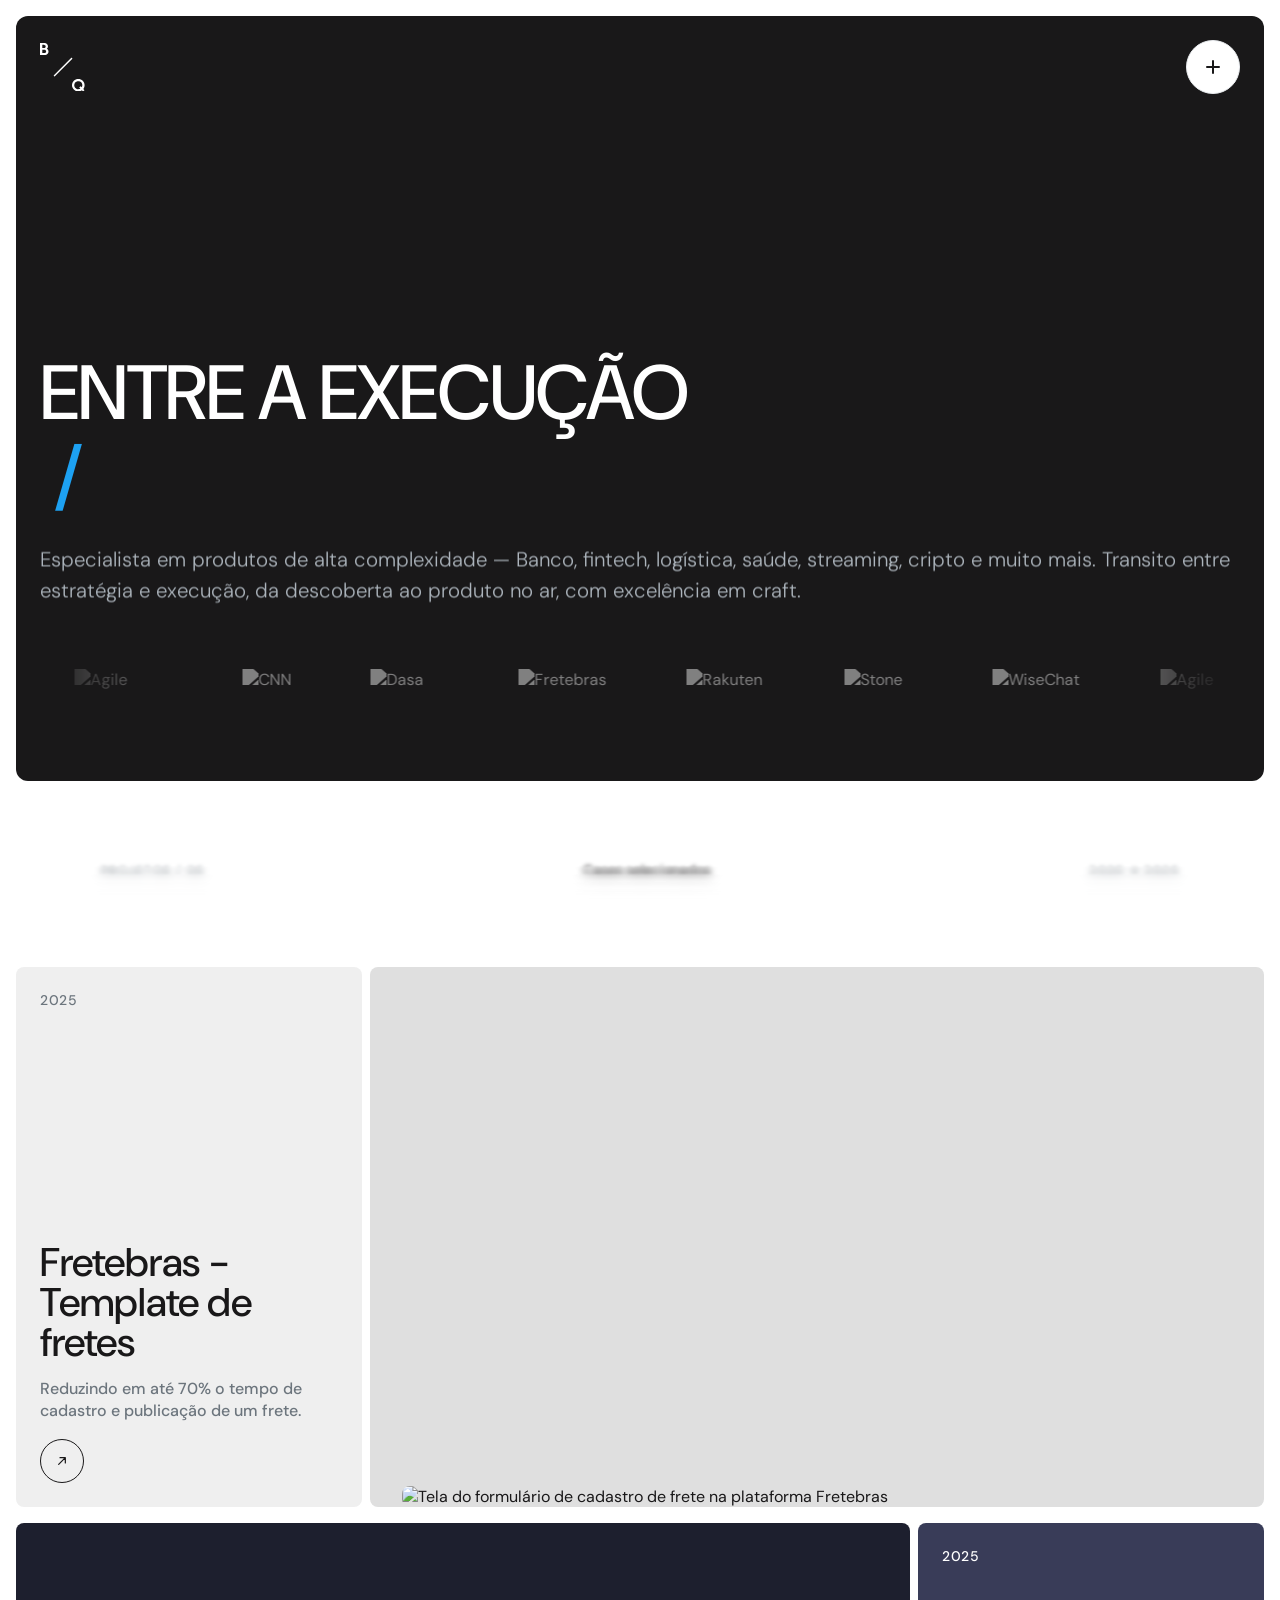
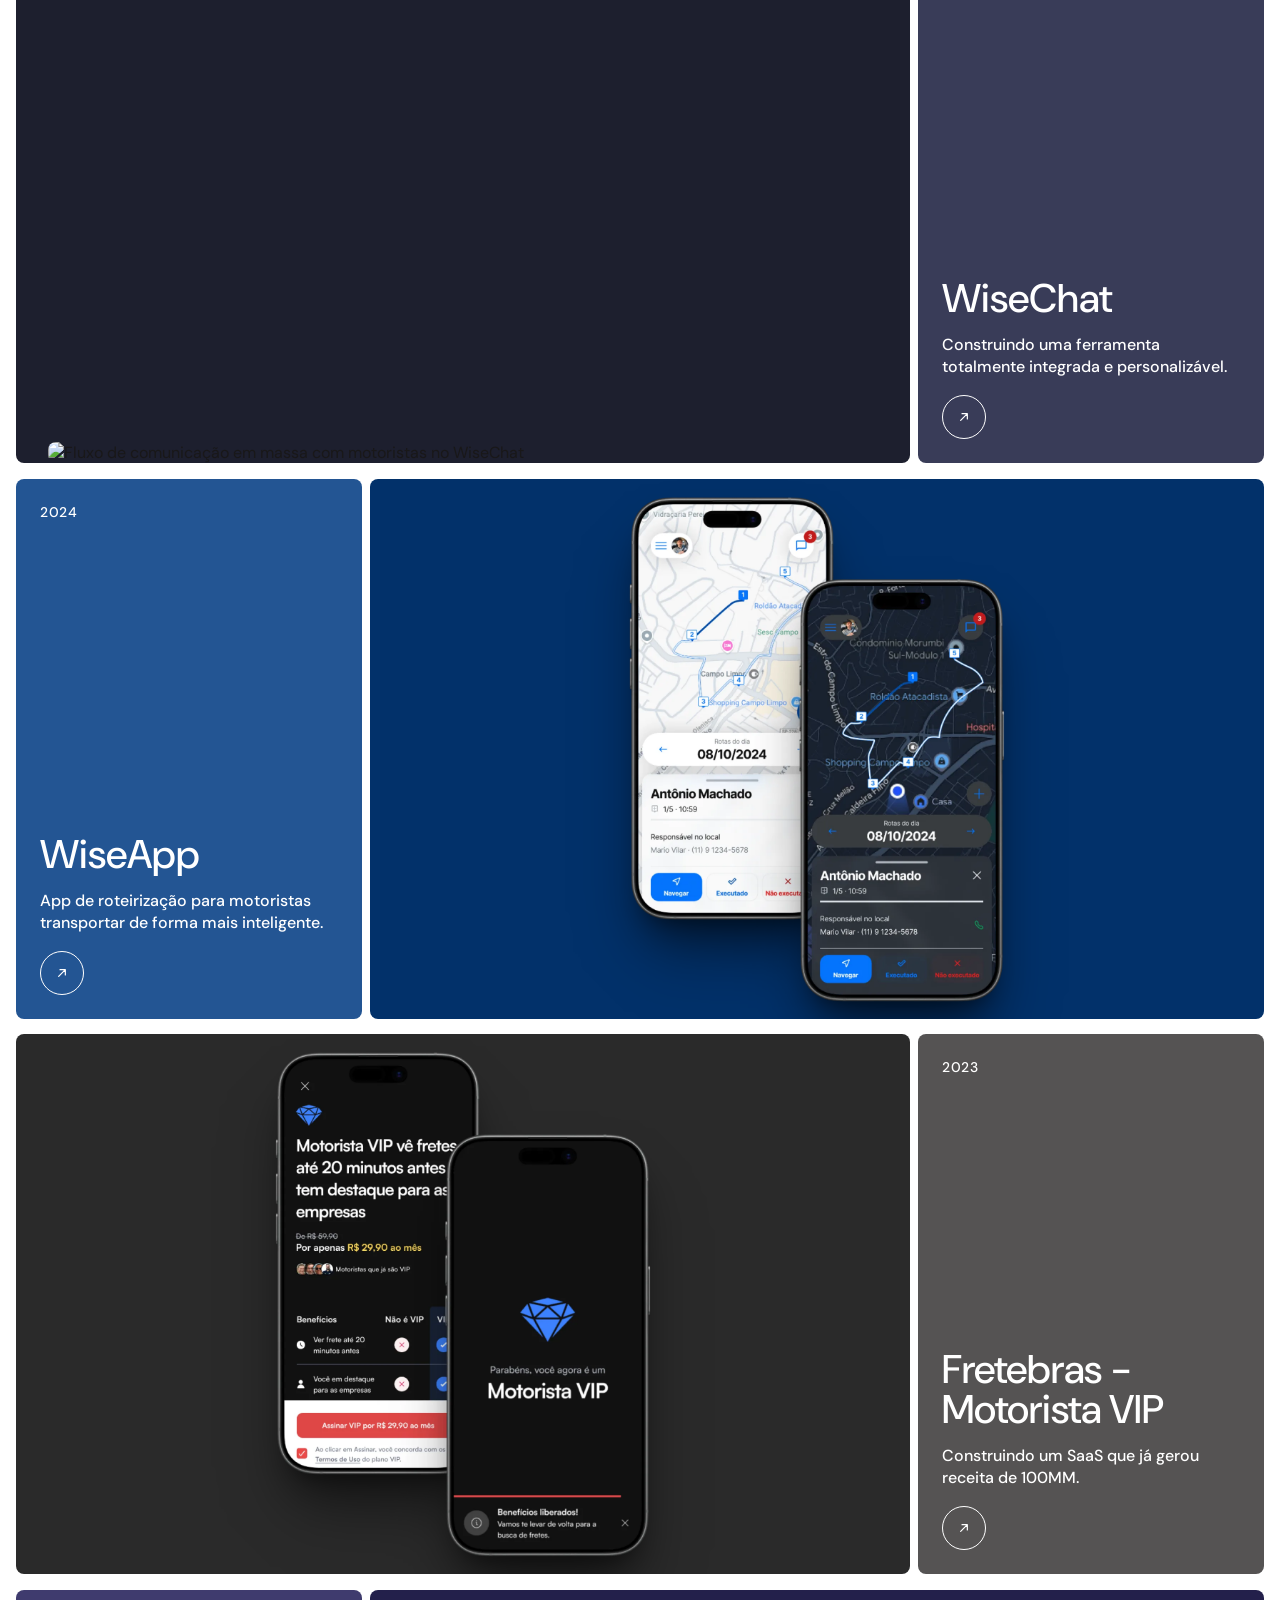
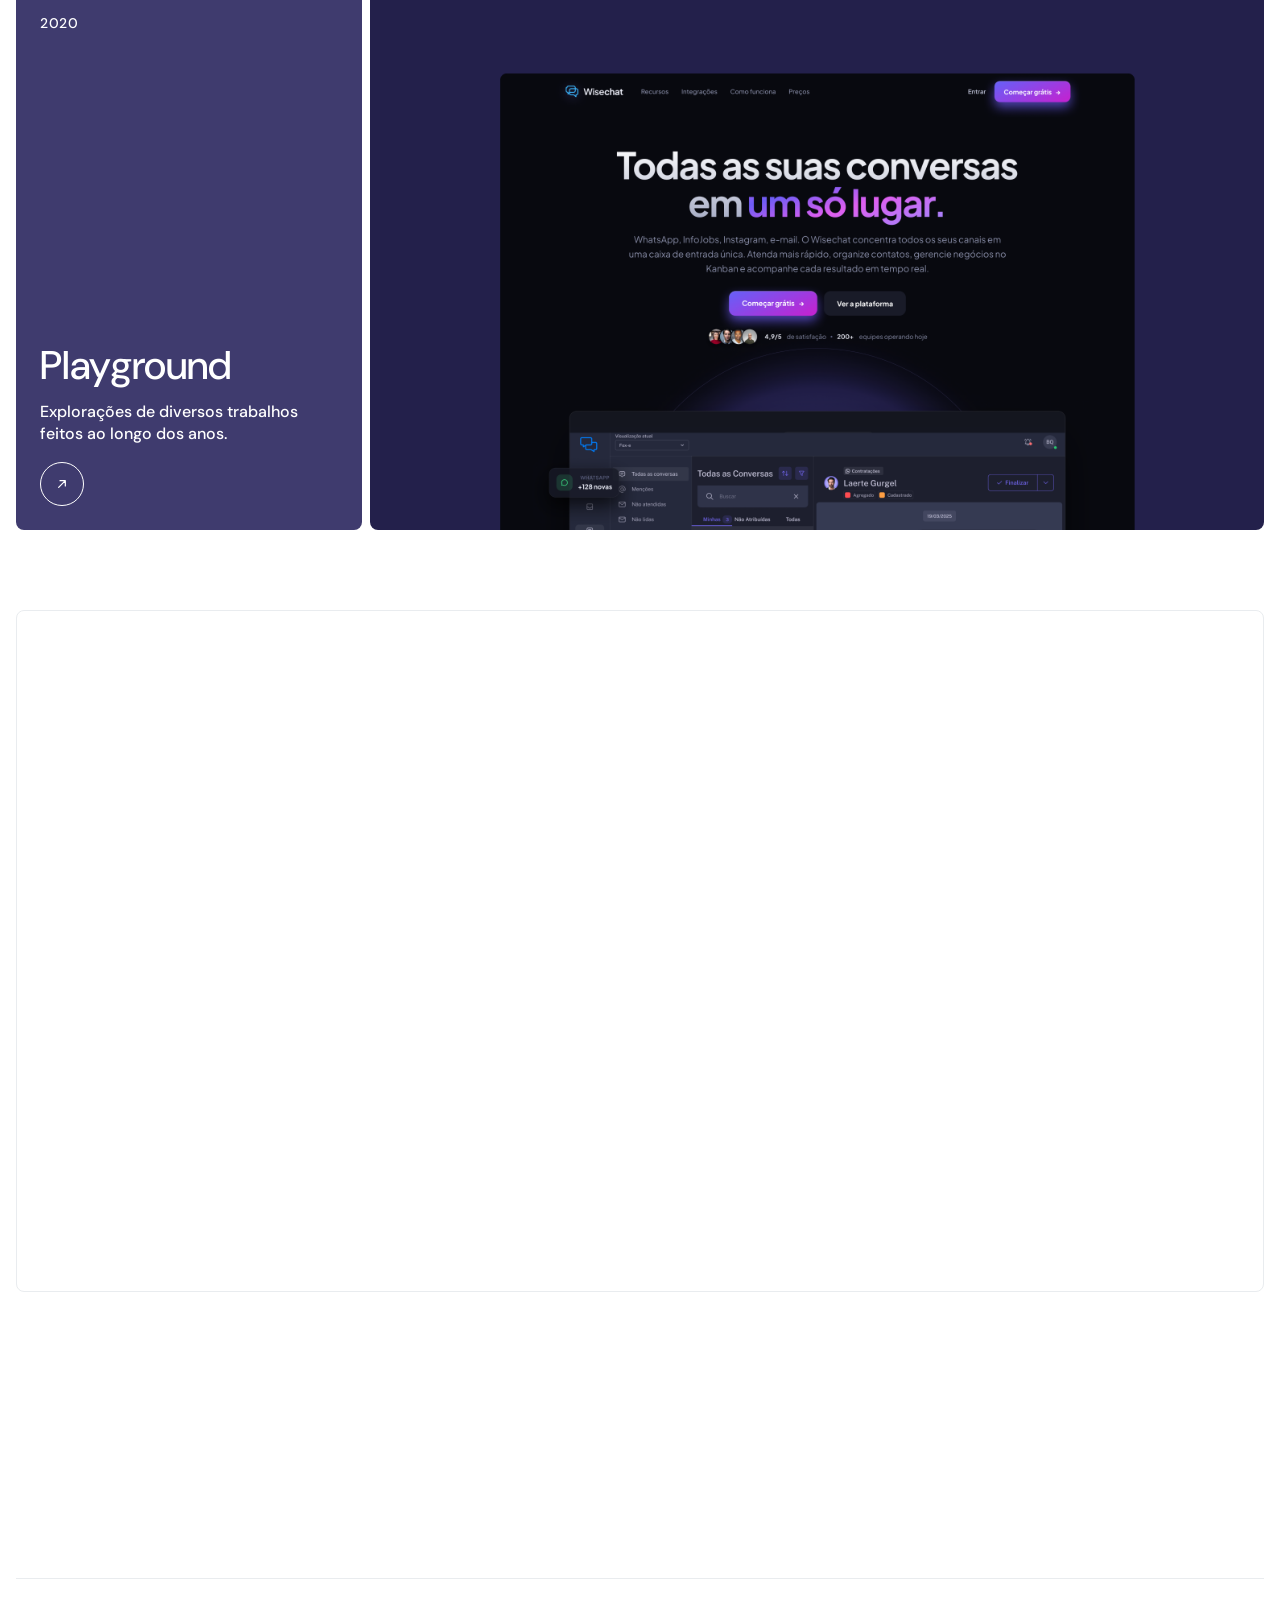
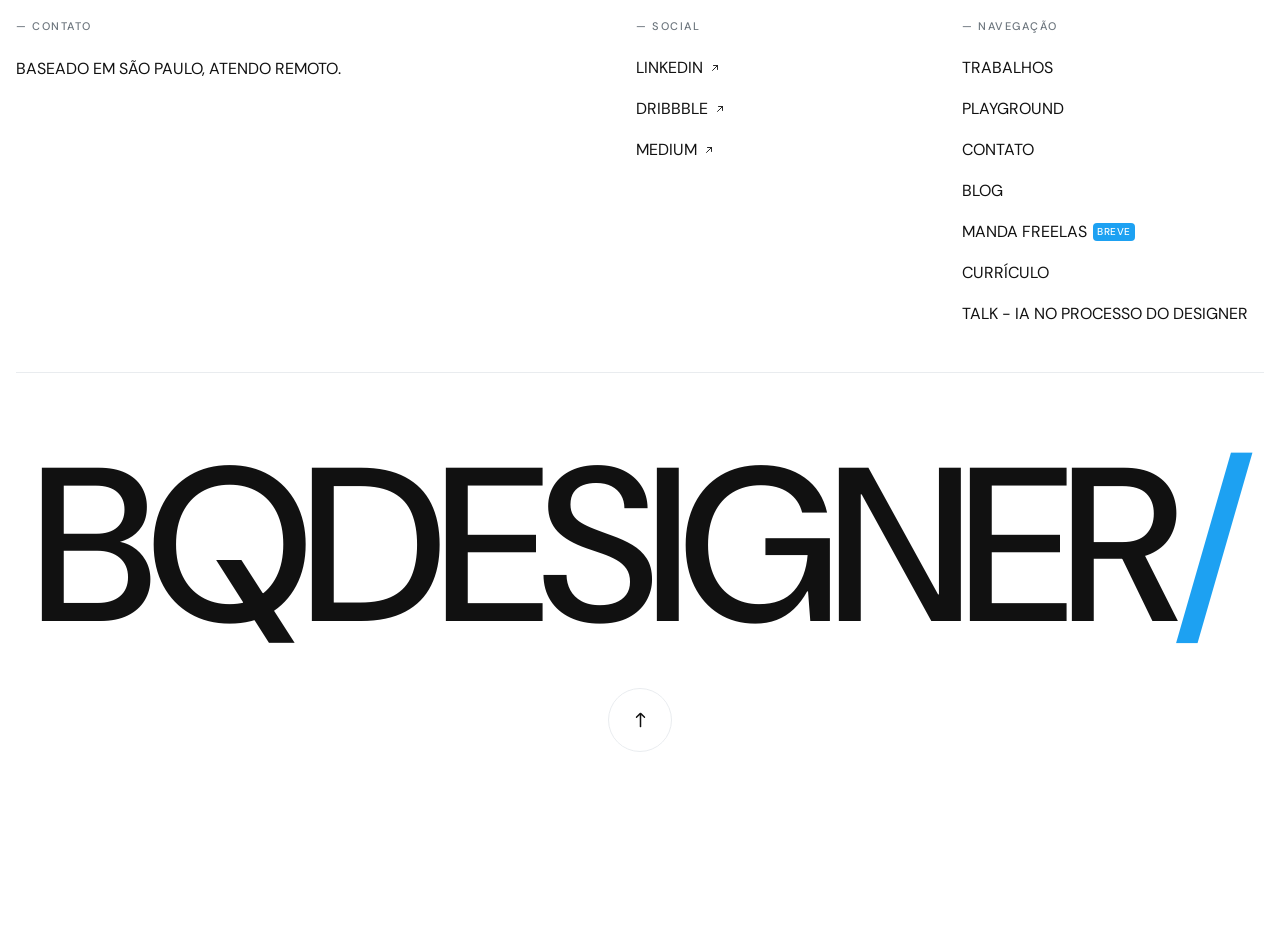
==== index.html @ 84bb0aa6 "Cases responsivos: carrossel lateral + ajustes de imagem - Mobile: cases viram scroll horizontal (90" ====
<!DOCTYPE html>
<html lang="pt-BR">
<head>
  <meta charset="UTF-8" />
  <!-- Google tag (gtag.js) -->
  <script async src="https://www.googletagmanager.com/gtag/js?id=G-GBFQCTMP98"></script>
  <script>
    window.dataLayer = window.dataLayer || [];
    function gtag(){dataLayer.push(arguments);}
    gtag('js', new Date());
    gtag('config', 'G-GBFQCTMP98');
  </script>
  <meta name="viewport" content="width=device-width, initial-scale=1.0" />
  <title>Bruno Queirós - Designer Engineer</title>
  <meta name="description" content="Com mais de 10 anos de experiência em design, transformo desafios em experiências que geram valor." />
  <meta property="og:title" content="Bruno Queirós - AI Product Designer" />
  <meta property="og:description" content="Com mais de 10 anos de experiência em design, transformo desafios em experiências que geram valor." />
  <meta property="og:type" content="website" />
  <meta property="og:url" content="https://portifolio-with-ia.vercel.app/" />
  <meta property="og:image" content="https://portifolio-with-ia.vercel.app/assets/og-image.png" />
  <meta name="twitter:card" content="summary_large_image" />
  <meta name="twitter:title" content="Bruno Queirós - AI Product Designer" />
  <meta name="twitter:description" content="Com mais de 10 anos de experiência em design, transformo desafios em experiências que geram valor." />
  <link rel="icon" type="image/svg+xml" href="data:image/svg+xml,%3Csvg xmlns='http://www.w3.org/2000/svg' viewBox='0 0 64 64'%3E%3Crect width='64' height='64' rx='14' fill='%23fff'/%3E%3Cg transform='translate(16,12)'%3E%3Cpath d='M8.51 8.53c.01.48-.09.95-.3 1.38a3.6 3.6 0 01-.81 1.09c-.34.31-.74.55-1.17.71-.45.17-.92.26-1.4.26L0 11.95V0h4.3c.49 0 .98.07 1.44.23.43.14.82.37 1.16.67.33.3.6.67.77 1.08.19.45.28.94.28 1.43 0 .45-.1.89-.3 1.3a3.2 3.2 0 01-.79 1.06c.26.13.49.3.69.49.2.2.38.42.52.67.14.24.25.5.33.77.07.27.11.55.11.83zM5.66 3.45c.01-.26-.05-.52-.17-.75a1.5 1.5 0 00-.44-.58 1.7 1.7 0 00-.64-.31 2.8 2.8 0 00-.75-.1H2.32v3.29l.67.01h.69c.25 0 .5-.03.74-.09.23-.05.45-.15.64-.28.18-.13.34-.3.44-.5.12-.23.17-.48.17-.72zm.45 4.94c0-.24-.05-.47-.14-.69a1.5 1.5 0 00-.39-.53 1.7 1.7 0 00-.57-.34 2.5 2.5 0 00-.7-.12c-.34-.01-.67-.01-1-.01s-.67 0-1 0v3.3h1.73c.25 0 .5-.03.74-.09.24-.06.46-.15.65-.29.19-.13.35-.31.47-.51.12-.23.18-.48.17-.72z' fill='%23191819'/%3E%3Crect x='15' y='6' width='1.6' height='26.2' rx='.8' transform='rotate(44.92 15.8 19.1)' fill='%23191819'/%3E%3Cg transform='translate(19.5,27.5)'%3E%3Cpath d='M12.59 6.2c0 .68-.11 1.36-.34 2.01-.22.63-.55 1.22-.96 1.74l1.19 1.18-1.37 1.37-1.22-1.24a5.9 5.9 0 01-1.67.84 6.3 6.3 0 01-1.93.3c-.84.01-1.67-.16-2.44-.49a6.1 6.1 0 01-2-1.33 6.1 6.1 0 01-1.35-1.96A6.2 6.2 0 010 6.2c0-.83.17-1.65.49-2.41a6.1 6.1 0 011.35-1.97A6.1 6.1 0 013.85.49 6.3 6.3 0 016.29 0c.84 0 1.67.17 2.45.49a6.1 6.1 0 012.01 1.33 6.1 6.1 0 011.35 1.97c.33.76.5 1.58.49 2.41zm-2.26 0c0-.53-.11-1.06-.32-1.55a4.1 4.1 0 00-.87-1.28 4.1 4.1 0 00-1.28-.87 4.1 4.1 0 00-1.57-.32c-.54 0-1.07.11-1.57.32-.48.21-.92.5-1.28.87a4.1 4.1 0 00-.87 1.28 4.1 4.1 0 00-.32 1.55c0 .53.11 1.06.32 1.55.2.48.5.92.87 1.28.37.37.81.66 1.28.87.49.22 1.03.32 1.57.32.37 0 .73-.05 1.08-.15.34-.1.67-.24.98-.42l-1.12-1.09 1.37-1.37 1.11 1.14a3.9 3.9 0 00.63-2.12z' fill='%23191819'/%3E%3C/g%3E%3C/g%3E%3C/svg%3E" />
  <link rel="preconnect" href="https://fonts.googleapis.com">
  <link rel="preconnect" href="https://fonts.gstatic.com" crossorigin>
  <link rel="preload" href="https://fonts.googleapis.com/css2?family=DM+Sans:ital,opsz,wght@0,9..40,100..1000;1,9..40,100..1000&display=swap" as="style" onload="this.onload=null;this.rel='stylesheet'">
  <noscript><link rel="stylesheet" href="https://fonts.googleapis.com/css2?family=DM+Sans:ital,opsz,wght@0,9..40,100..1000;1,9..40,100..1000&display=swap"></noscript>
  <meta name="theme-color" content="#FFFFFF" />
  <link rel="stylesheet" href="css/core.css" />
  <link rel="stylesheet" href="css/index.css" />
  <script>(function(){try{var qt=new URLSearchParams(location.search).get('theme');if(qt==='light'||qt==='dark'){localStorage.setItem('theme',qt);var u=new URL(location.href);u.searchParams.delete('theme');history.replaceState(null,'',u.pathname+(u.search||'')+u.hash);}var t=localStorage.getItem('theme')||'light';document.documentElement.setAttribute('data-theme',t);var meta=document.querySelector('meta[name="theme-color"]');if(meta)meta.setAttribute('content',t==='dark'?'#191819':'#FFFFFF');}catch(e){document.documentElement.setAttribute('data-theme','light');}})();</script>
  <!-- Reveal on scroll/load (só index): marca .js-reveal cedo p/ esconder sem flash;
       respeita prefers-reduced-motion (não esconde nada). -->
  <script>(function(){try{if(!window.matchMedia||!window.matchMedia('(prefers-reduced-motion: reduce)').matches){document.documentElement.classList.add('js-reveal');}}catch(e){}})();</script>
</head>
<body class="page-index">

  <!-- SKIP LINK -->
  <a href="#trabalhos" class="skip-link" data-i18n="skip">Pular para o conteúdo</a>

  <h1 class="sr-only">Bruno Queirós - AI Product Designer</h1>

  <!-- Menu fora das camadas sticky: position:sticky cria stacking context e
       prenderia o z-index do menu dentro do hero. No topo do body ele fica
       sempre fixo e à frente. O logo é movido pra dentro do hero-card por
       js/index-stack.js (rola junto com o hero). -->
  <div data-partial="header"></div>

  <!-- HERO -->
  <section class="hero stack-layer">
    <div class="hero-card">
      <div class="hero-content">
        <div class="hero-left">
        <h2 class="hero-title">
          <span class="hero-title-line" data-i18n-page="hero.title.l1">Entre a execução</span>
          <span class="hero-title-line"><span class="hero-rotator" id="heroRotator" aria-live="polite"></span> <span class="hero-title-accent">/</span></span>
        </h2>
        <p class="hero-sub" data-i18n-page="hero.sub">Especialista em produtos de alta complexidade — Banco, fintech, logística, saúde, streaming, cripto e muito mais. Transito entre estratégia e execução, da descoberta ao produto no ar, com excelência em craft.</p>
        <!-- LOGO MARQUEE -->
        <section class="logo-marquee" aria-label="Empresas parceiras">
          <div class="logo-marquee-track" id="marqueeTrack">
            <img src="assets/logos/logo-agile.svg" alt="Agile" width="120" height="32" />
            <img src="assets/logos/logo-cnn.svg" alt="CNN" width="80" height="32" />
            <img src="assets/logos/logo-dasa.svg" alt="Dasa" width="100" height="32" />
            <img src="assets/logos/logo-fb.svg" alt="Fretebras" width="120" height="32" />
            <img src="assets/logos/logo-rakuten.svg" alt="Rakuten" width="110" height="32" />
            <img src="assets/logos/logo-stone.svg" alt="Stone" width="100" height="32" />
            <img src="assets/logos/logo-wisechat.svg" alt="WiseChat" width="120" height="32" />
          </div>
        </section>
      </div>
        <div class="hero-img" aria-hidden="true">
          <div class="hero-carrossel-track" id="heroCarrosselTrack">
            <img src="assets/main/img-carrossel-1.png?v=20260528" alt="" width="458" height="726" />
            <img src="assets/main/img-carrossel-2.png?v=20260528" alt="" width="458" height="726" />
            <img src="assets/main/img-carrossel-3.png?v=20260528" alt="" width="458" height="726" />
            <img src="assets/main/img-carrossel-4.png?v=20260528" alt="" width="458" height="726" />
            <img src="assets/main/img-carrossel-5.png?v=20260528" alt="" width="458" height="726" />
          </div>
        </div>
      </div>
    </div>
  </section>

  <!-- PROJECTS SHEET (stacking layer: section-label + content + marquee) -->
  <div class="stack-layer stack-projects">

  <!-- SECTION LABEL: PROJECTS -->
  <div class="section-label" id="trabalhos">
    <span data-i18n="projects.label.count">Projetos / 05</span>
    <h2 data-i18n="projects.label.title">Cases selecionados</h2>
    <span data-i18n="projects.label.year">2020 → 2025</span>
  </div>

  <!-- PROJECTS -->
  <main class="cases">

    <!-- Template de fretes (desc esquerda / img direita) -->
    <a href="case-template-frete.html" class="case-row case-row--template" aria-label="Ver case: Template de fretes">
      <div class="card-desc-case">
        <span class="card-desc-year">2025</span>
        <div class="card-desc-body">
          <div class="card-desc-titles">
            <h2 class="card-desc-name" data-i18n-page="project.fb.name">Fretebras - Template de fretes</h2>
            <p class="card-desc-text" data-i18n-page="project.fb.desc">Reduzindo em até 70% o tempo de cadastro e publicação de um frete.</p>
          </div>
          <span class="card-desc-action" aria-hidden="true"><svg viewBox="0 0 24 24" fill="none" stroke="currentColor" stroke-width="1.8" stroke-linecap="round" stroke-linejoin="round" width="16" height="16"><path d="M7 17L17 7M9 7h8v8"/></svg></span>
        </div>
      </div>
      <div class="card-img-case card-img-case--contain">
        <img src="assets/case-template-frete/img-case-1.png" alt="Tela do formulário de cadastro de frete na plataforma Fretebras" loading="lazy" />
      </div>
    </a>

    <!-- WiseChat (img esquerda / desc direita) -->
    <a href="case-wisechat.html" class="case-row case-row--reverse case-row--wisechat" aria-label="Ver case: WiseChat">
      <div class="card-desc-case">
        <span class="card-desc-year">2025</span>
        <div class="card-desc-body">
          <div class="card-desc-titles">
            <h2 class="card-desc-name" data-i18n-page="project.wc.name">WiseChat</h2>
            <p class="card-desc-text" data-i18n-page="project.wc.desc">Construindo uma ferramenta totalmente integrada e personalizável.</p>
          </div>
          <span class="card-desc-action" aria-hidden="true"><svg viewBox="0 0 24 24" fill="none" stroke="currentColor" stroke-width="1.8" stroke-linecap="round" stroke-linejoin="round" width="16" height="16"><path d="M7 17L17 7M9 7h8v8"/></svg></span>
        </div>
      </div>
      <div class="card-img-case card-img-case--contain">
        <img src="assets/case-wisechat/img-case-3.png" alt="Fluxo de comunicação em massa com motoristas no WiseChat" loading="lazy" />
      </div>
    </a>

    <!-- WiseApp (desc esquerda / img direita) -->
    <a href="case-wiseapp.html" class="case-row case-row--wiseapp" aria-label="Ver case: WiseApp">
      <div class="card-desc-case">
        <span class="card-desc-year">2024</span>
        <div class="card-desc-body">
          <div class="card-desc-titles">
            <h2 class="card-desc-name" data-i18n-page="project.wa.name">WiseApp</h2>
            <p class="card-desc-text" data-i18n-page="project.wa.desc">App de roteirização para motoristas transportar de forma mais inteligente.</p>
          </div>
          <span class="card-desc-action" aria-hidden="true"><svg viewBox="0 0 24 24" fill="none" stroke="currentColor" stroke-width="1.8" stroke-linecap="round" stroke-linejoin="round" width="16" height="16"><path d="M7 17L17 7M9 7h8v8"/></svg></span>
        </div>
      </div>
      <div class="card-img-case">
        <picture>
          <source srcset="assets/main/job_wiseapp.webp" type="image/webp" />
          <img src="assets/main/job_wiseapp.png" alt="App WiseApp com interface de roteirização para motoristas" loading="lazy" />
        </picture>
      </div>
    </a>

    <!-- Motorista VIP (img esquerda / desc direita) -->
    <a href="case-motorista-vip.html" class="case-row case-row--reverse case-row--vip" aria-label="Ver case: Motorista VIP">
      <div class="card-desc-case">
        <span class="card-desc-year">2023</span>
        <div class="card-desc-body">
          <div class="card-desc-titles">
            <h2 class="card-desc-name" data-i18n-page="project.vip.name">Fretebras - Motorista VIP</h2>
            <p class="card-desc-text" data-i18n-page="project.vip.desc">Construindo um SaaS que já gerou receita de 100MM.</p>
          </div>
          <span class="card-desc-action" aria-hidden="true"><svg viewBox="0 0 24 24" fill="none" stroke="currentColor" stroke-width="1.8" stroke-linecap="round" stroke-linejoin="round" width="16" height="16"><path d="M7 17L17 7M9 7h8v8"/></svg></span>
        </div>
      </div>
      <div class="card-img-case">
        <picture>
          <source srcset="assets/main/job_fb-vip.webp" type="image/webp" />
          <img src="assets/main/job_fb-vip.png" alt="Dashboard do Frete.com VIP com painel SaaS de gestão de fretes" loading="lazy" />
        </picture>
      </div>
    </a>

    <!-- Playground (desc esquerda / img direita) -->
    <a href="case-playground.html" class="case-row case-row--playground" aria-label="Ver case: Playground">
      <div class="card-desc-case">
        <span class="card-desc-year">2020</span>
        <div class="card-desc-body">
          <div class="card-desc-titles">
            <h2 class="card-desc-name" data-i18n-page="project.playground.name">Playground</h2>
            <p class="card-desc-text" data-i18n-page="project.playground.desc">Explorações de diversos trabalhos feitos ao longo dos anos.</p>
          </div>
          <span class="card-desc-action" aria-hidden="true"><svg viewBox="0 0 24 24" fill="none" stroke="currentColor" stroke-width="1.8" stroke-linecap="round" stroke-linejoin="round" width="16" height="16"><path d="M7 17L17 7M9 7h8v8"/></svg></span>
        </div>
      </div>
      <div class="card-img-case card-img-case--contain">
        <img src="assets/case-playground/plg_14.png" alt="Explorações visuais do playground" loading="lazy" />
      </div>
    </a>

  </main>

  </div>
  <!-- /stack-projects -->

  <!-- About Me -->
  <section class="about-me stack-layer" id="sobre">
    <div class="about-me-inner">
      <div class="about-me-left">
        <h2 class="case-section-title" data-i18n="about.tagline">Entre execução e estratégia.</h2>
        <div class="case-section-text">
          <p data-i18n="about.p1">12 anos de experiência em Design, sendo os últimos 10 dedicados a UX e produto digital. Passagens por CNN Brasil, Rakuten, Net NOW, Dasa e Fretebras — contextos que variam entre early stages, startups aportadas e grandes empresas. Atualmente sou Senior Product Designer na Stone, com foco em produto e IA.</p>
          <p data-i18n="about.p2">Especialidade em produtos de alta complexidade operacional — plataformas de logística, ferramentas de gestão, aplicativos de campo e sistemas financeiros. Perfil que transita entre visão estratégica e execução detalhada: da descoberta e métricas de produto ao visual craft e Design System.</p>
        </div>
        <div class="about-quote" data-i18n="about.p3">"Acredito que o melhor design entregue é aquele que resolve as necessidades dos usuários e os desafios do negócio."</div>
      </div>
      <div class="about-me-right">
        <div class="experience-list">
          <div class="experience-head">
            <span data-i18n="about.exp.empresa">Empresa</span>
            <span data-i18n="about.exp.periodo">Período</span>
          </div>
          <div class="experience-item current">
            <span class="exp-company">Stone</span>
            <span class="exp-role">Senior Product Designer</span>
            <span class="exp-period">2025 / Atual</span>
          </div>
          <div class="experience-item">
            <span class="exp-company">Fretebras</span>
            <span class="exp-role">Senior Product Designer</span>
            <span class="exp-period">2022 / 2025</span>
          </div>
          <div class="experience-item">
            <span class="exp-company">Dasa</span>
            <span class="exp-role">Product Designer</span>
            <span class="exp-period">2020 / 2022</span>
          </div>
          <div class="experience-item">
            <span class="exp-company">Agile Content</span>
            <span class="exp-role">Senior Product Designer</span>
            <span class="exp-period">2019 / 2020</span>
          </div>
          <div class="experience-item">
            <span class="exp-company">FieldCorp</span>
            <span class="exp-role">Senior Product Designer</span>
            <span class="exp-period">2019 / 2019</span>
          </div>
          <div class="experience-item">
            <span class="exp-company">Visuall Agency</span>
            <span class="exp-role">Senior Product Designer</span>
            <span class="exp-period">2018 / 2019</span>
          </div>
        </div>
      </div>
    </div>
  </section>

  <!-- Footer (stacking layer) -->
  <div class="stack-layer stack-footer">
    <div data-partial="footer-cta"></div>
  </div>

  <!-- Vidro fosco fixo no rodapé da viewport: progressive blur (camadas com blur
       crescente + máscaras em banda) borrando o conteúdo que passa por baixo -->
  <div class="viewport-blur" aria-hidden="true">
    <div></div><div></div><div></div><div></div><div></div><div></div>
  </div>

  <script src="js/loader.js"></script>
  <script src="js/header.js"></script>
  <script src="js/main.js"></script>
  <script src="js/back-to-top.js"></script>
  <script src="js/index-stack.js"></script>
  <script src="js/lang-switcher.js"></script>
  <script src="js/hero-rotator.js"></script>
  <script src="js/reveal.js"></script>
  <script src="js/cases-swipe-hint.js"></script>
  <script src="js/case-cursor.js"></script>

</body>
</html>
---- css/core.css ----
/* ===== RESET & VARIABLES ===== */
*, *::before, *::after { box-sizing: border-box; margin: 0; padding: 0; }

:root {
  --color-dark: #111111;
  --color-deep: #191819;
  --color-mid: #6C757D;
  --color-low: #E9ECEF;
  --color-light: #FFFFFF;
  --color-muted: #ADB5BD;
  --color-accent: #1DA1F2;
  --color-hover: #F7F7F7;
  --color-fixed-dark: #191819;
  --color-fixed-light: #FFFFFF;
  --font: 'DM Sans', system-ui, sans-serif;
}

[data-theme="dark"] {
  --color-dark: #F0F0F0;
  --color-deep: #E8E8E8;
  --color-mid: #9CA3AF;
  --color-low: #2A2A2A;
  --color-light: #191819;
  --color-muted: #6B7280;
  --color-accent: #1DA1F2;
  --color-hover: #2A2A2A;
}

::selection {
  background: var(--color-fixed-dark);
  color: var(--color-fixed-light);
}

[data-theme="dark"] ::selection {
  background: var(--color-deep);
  color: var(--color-fixed-dark);
}

::-moz-selection {
  background: var(--color-fixed-dark);
  color: var(--color-fixed-light);
}

[data-theme="dark"] ::-moz-selection {
  background: var(--color-deep);
  color: var(--color-fixed-dark);
}

html {
  scroll-behavior: smooth;
  color-scheme: light;
}

[data-theme="dark"] {
  color-scheme: dark;
}

body {
  font-family: var(--font);
  background: var(--color-light);
  color: var(--color-deep);
  -webkit-font-smoothing: antialiased;
  -moz-osx-font-smoothing: grayscale;
  overflow-x: hidden;
}

a {
  color: inherit;
  text-decoration: none;
}

.sr-only {
  position: absolute;
  width: 1px;
  height: 1px;
  padding: 0;
  margin: -1px;
  overflow: hidden;
  clip: rect(0, 0, 0, 0);
  white-space: nowrap;
  border: 0;
}

/* ===== HEADER ===== */
.header {
  position: fixed;
  top: 0;
  left: 0;
  right: 0;
  z-index: 100;
  display: flex;
  align-items: center;
  justify-content: flex-end;
  padding: 36px 48px;
  pointer-events: none;
  transition: background-color 0.3s, backdrop-filter 0.3s, border-color 0.3s;
}

.header .menu-trigger {
  pointer-events: auto;
}

.header--scrolled {
  border-bottom-color: transparent;
}

.logo {
  display: flex;
  align-items: center;
  width: 45px;
  height: 48px;
  position: absolute;
  top: 36px;
  left: 48px;
  z-index: 100;
  cursor: pointer;
  transition: opacity 0.3s, transform 0.3s;
}

body:has(.mobile-overlay--open) .logo {
  position: fixed;
}

.logo svg {
  position: absolute;
}

.logo-b {
  width: 8.5px;
  height: 12px;
  top: 0;
  left: 0;
}

.logo-q {
  width: 12.6px;
  height: 12.5px;
  bottom: 0;
  right: 0;
}

.logo-slash {
  width: 1.6px;
  height: 26px;
  top: 50%;
  left: 50%;
  transform: translate(-50%, -50%) rotate(44.92deg);
}

.nav-item-wrapper {
  display: flex;
  align-items: center;
  gap: 12px;
}

.nav-tag {
  display: flex;
  padding: 4px;
  justify-content: center;
  align-items: center;
  gap: 10px;
  border-radius: 4px;
  background: var(--color-accent);
  font-size: 10px;
  font-weight: 500;
  color: var(--color-fixed-light);
  text-transform: uppercase;
  letter-spacing: 0.5px;
  line-height: 1;
}

/* ===== MENU TRIGGER (+ button) ===== */
.menu-trigger {
  display: flex;
  align-items: center;
  justify-content: center;
  width: auto;
  height: auto;
  padding: 16px;
  background: var(--color-light);
  border: 1px solid var(--color-low);
  border-radius: 500px;
  cursor: pointer;
  color: var(--color-deep);
  z-index: 200;
  transition: background 0.3s, box-shadow 0.3s, border-color 0.3s;
}

.menu-trigger:hover {
  border-color: var(--color-dark);
}

.menu-trigger-icon line {
  transition: transform 0.35s ease;
  transform-box: view-box;
  transform-origin: center;
}

/* Aberto: os 2 traços convergem pro centro e cruzam, formando um X (close). */
.menu-trigger.hamburger--open .menu-trigger-icon line:nth-child(1) {
  transform: rotate(45deg) translateY(3.5px);
}

.menu-trigger.hamburger--open .menu-trigger-icon line:nth-child(2) {
  transform: rotate(-45deg) translateY(-3.5px);
}

/* ===== MENU OVERLAY (full viewport on all sizes) ===== */
.mobile-overlay {
  display: flex;
  position: fixed;
  top: 0;
  left: 0;
  right: 0;
  bottom: 0;
  width: 100vw;
  height: 100vh;
  height: 100dvh;
  z-index: 99;
  background: var(--color-light);
  flex-direction: column;
  align-items: flex-start;
  justify-content: flex-start;
  opacity: 0;
  pointer-events: none;
  transition: opacity 0.3s;
  padding: 48px;
  word-break: break-word;
}

.mobile-overlay--open {
  opacity: 1;
  pointer-events: auto;
  overscroll-behavior: contain;
}

.menu-overlay-links {
  margin-top: 96px;
  display: flex;
  flex-direction: column;
  gap: 16px;
  width: 100%;
}

.menu-overlay-links a {
  font-size: clamp(32px, 9vw, 56px);
  font-weight: 600;
  letter-spacing: -0.03em;
  line-height: 1;
  color: var(--color-dark);
  transition: color 0.2s;
}

.menu-overlay-links a:hover {
  color: var(--color-mid);
}

.menu-overlay-links .nav-item-wrapper {
  display: inline-flex;
  gap: 16px;
  align-items: center;
  color: var(--color-muted);
  font-size: clamp(32px, 9vw, 56px);
  font-weight: 600;
  letter-spacing: -0.03em;
  line-height: 1;
}

.menu-overlay-email {
  margin-top: auto;
  padding-top: 24px;
  border-top: 1px solid var(--color-low);
  font-size: 14px;
  color: var(--color-mid);
  width: 100%;
}

.menu-overlay-email a {
  color: var(--color-dark);
  border-bottom: 1px solid var(--color-low);
  transition: color 0.2s;
}

.menu-overlay-email a:hover {
  color: var(--color-mid);
}

/* ===== LANG / THEME CONTROLS (inside overlay) ===== */
.menu-overlay-controls {
  display: flex;
  align-items: center;
  gap: 8px;
  margin-top: 32px;
  background: transparent;
  border: 1px solid var(--color-low);
  border-radius: 500px;
  padding: 8px;
}

.header-controls button {
  border: none;
  background: transparent;
  padding: 8px 16px;
  border-radius: 500px;
  cursor: pointer;
  display: flex;
  align-items: center;
  justify-content: center;
  transition: background 0.2s;
}

.header-controls button:hover,
.header-controls button.active {
  background: var(--color-hover);
}

.header-controls-divider {
  color: var(--color-muted);
  font-size: 24px;
  line-height: 1;
}

/* ===== FOOTER CTA ===== */
.content > .footer-cta {
  width: 100%;
  max-width: calc(100vw - 96px);
  height: calc(100vh - 96px);
  display: flex;
  flex-direction: column;
  align-items: center;
  justify-content: center;
  text-align: center;
  padding: 48px;
  border-radius: 12px;
}

.case-footer .footer-cta {
  width: 100%;
}

.footer-cta-title {
  margin: 0;
  font-size: 64px;
  font-weight: 500;
  line-height: 1;
  color: var(--color-mid);
  text-wrap: balance;
  text-transform: uppercase;
}

.footer-cta-top {
  display: flex;
  align-items: center;
  justify-content: space-between;
  width: 100%;
  gap: 48px;
}


.footer-cta-email {
  font-size: 64px;
  font-weight: 700;
  line-height: 1;
  color: var(--color-dark);
  text-transform: uppercase;
  padding-bottom: 24px;
  margin-top: 22px;
  display: inline-block;
  transition: color 0.2s;
  position: relative;
}

.footer-cta-email::after {
  content: '';
  position: absolute;
  bottom: 0;
  left: 0;
  right: 0;
  height: 2px;
  background: var(--color-accent);
  transform: scaleX(0);
  transform-origin: right;
  transition: transform 0.4s ease;
}

.footer-cta-email:hover::after {
  transform: scaleX(1);
  transform-origin: left;
}

.footer-cta-email:not(:hover)::after {
  left: auto;
  right: 0;
  transition: width 0.4s ease;
}

.footer-cta-email:hover {
  color: var(--color-accent);
}

.footer-links {
  display: flex;
  align-items: center;
  gap: 24px;
  font-size: 20px;
  text-transform: uppercase;
  flex-shrink: 0;
}

.footer-links a {
  color: var(--color-dark);
  transition: color 0.2s;
}

.footer-links a:hover {
  color: var(--color-accent);
}

.footer-links-dot {
  color: var(--color-mid);
  font-size: 24px;
}

/* ===== SCROLL INDICATOR (used by index + manda-freelas) ===== */
.scroll-indicator {
  position: absolute;
  left: 101px;
  bottom: 32px;
  display: flex;
  flex-direction: column;
  align-items: flex-start;
  gap: 10px;
  font-family: var(--font);
  font-size: 11px;
  letter-spacing: 0.14em;
  text-transform: uppercase;
  color: var(--color-muted);
  opacity: 0;
  transition: opacity 0.8s ease;
  cursor: pointer;
  background: none;
  border: none;
  padding: 0;
}

.scroll-indicator--visible {
  opacity: 1;
}

.scroll-hint-label {
  font-family: var(--font);
}

.scroll-hint-chevrons {
  display: flex;
  flex-direction: column;
  gap: 2px;
}

.scroll-hint-chevrons svg:nth-child(1) { opacity: 1; animation: chev 1.8s infinite; }
.scroll-hint-chevrons svg:nth-child(2) { opacity: 0.55; animation: chev 1.8s infinite 0.2s; }
.scroll-hint-chevrons svg:nth-child(3) { opacity: 0.2; animation: chev 1.8s infinite 0.4s; }

@keyframes chev {
  0%, 100% { transform: translateY(0); }
  50% { transform: translateY(3px); }
}

/* ===== CASE SECTION TYPOGRAPHY (used by index about-me + case pages) ===== */
.case-section-title {
  font-size: 40px;
  font-weight: 500;
  line-height: 1;
  color: var(--color-dark);
  margin-bottom: 24px;
  text-wrap: balance;
}

.case-section-text {
  font-size: 24px;
  font-weight: 300;
  line-height: 1.5;
  color: var(--color-mid);
  max-width: 888px;
}

.case-section-text p + p {
  margin-top: 24px;
}

/* ===== CASE FOOTER WRAPPER (used by all pages) ===== */
.case-footer {
  display: flex;
  flex-direction: column;
  align-items: flex-start;
  width: 100%;
  padding: 64px 16px 48px;
}

/* ===== BACK TO TOP (circular) ===== */
.back-to-top {
  display: inline-flex;
  align-items: center;
  justify-content: center;
  width: 64px;
  height: 64px;
  border: 1px solid var(--color-low);
  border-radius: 500px;
  color: var(--color-dark);
  background: var(--color-light);
  transition: color 0.2s, background 0.2s, border-color 0.2s;
  cursor: pointer;
  flex-shrink: 0;
}

.back-to-top:hover {
  background: var(--color-fixed-dark);
  border-color: var(--color-fixed-dark);
}

.back-to-top:hover svg path {
  stroke: var(--color-fixed-light);
}

.back-to-top svg {
  transform: rotate(-90deg);
}

.back-to-top svg path {
  stroke: var(--color-dark);
  transition: stroke 0.2s;
}

/* ===== FOOTER GRID ===== */
.footer-grid {
  display: grid;
  grid-template-columns: 2fr 1fr 1fr;
  gap: 32px;
  width: 100%;
  margin-top: 48px;
  padding-top: 40px;
  padding-bottom: 40px;
  border-top: 1px solid var(--color-low);
  border-bottom: 1px solid var(--color-low);
}

.footer-col h4 {
  font-size: 11px;
  font-weight: 500;
  color: var(--color-mid);
  text-transform: uppercase;
  letter-spacing: 0.14em;
  margin: 0 0 16px;
}

.footer-col ul {
  list-style: none;
  padding: 0;
  margin: 0 0 0 -16px;
  display: flex;
  flex-direction: column;
  gap: 4px;
}

.footer-col a {
  color: var(--color-dark);
  font-size: 16px;
  text-transform: uppercase;
  padding: 8px 16px;
  border-radius: 500px;
  display: inline-flex;
  align-items: center;
  gap: 6px;
  transition: color 0.2s;
  white-space: nowrap;
  width: fit-content;
  position: relative;
}

.footer-col a::after {
  content: '';
  position: absolute;
  bottom: 2px;
  left: 16px;
  right: 16px;
  height: 2px;
  background: var(--color-accent);
  transform: scaleX(0);
  transform-origin: right;
  transition: transform 0.4s ease;
}

.footer-col a:hover::after,
.footer-col a:active::after {
  transform: scaleX(1);
  transform-origin: left;
}

.footer-col p {
  margin: 0 0 0 -16px;
  color: var(--color-dark);
  font-size: 16px;
  text-transform: uppercase;
  padding: 8px 16px;
  line-height: 1.5;
}

.footer-col-disabled {
  color: var(--color-dark);
  font-size: 16px;
  text-transform: uppercase;
  padding: 8px 16px;
  opacity: 0.5;
  display: inline-block;
}

/* ===== LOGO MARQUEE ===== */
.logo-marquee {
  margin-top: 160px;
  margin-bottom: 160px;
  overflow: hidden;
  width: 100%;
  position: relative;
  -webkit-user-select: none;
  user-select: none;
}

.logo-marquee-track {
  display: flex;
  align-items: center;
  gap: 48px;
  width: max-content;
  will-change: transform;
}

.logo-marquee-track img {
  height: 32px;
  width: auto;
  display: block;
  flex-shrink: 0;
  opacity: 0.45;
  transition: opacity 0.3s ease;
}

.logo-marquee:hover .logo-marquee-track img {
  opacity: 0.7;
}

.content > .footer-cta {
  margin-bottom: 48px;
}

.content > .footer-cta {
  background: var(--color-light);
  border-radius: 12px;
}

/* ===== FOOTER BIG NAME ===== */
.footer-bigname {
  width: 100%;
  display: flex;
  align-items: center;
  justify-content: center;
  padding: 64px 0;
  font-family: var(--font);
  font-weight: 500;
  font-size: 100px;
  line-height: 1;
  letter-spacing: -0.05em;
  text-transform: uppercase;
  color: var(--color-dark);
  white-space: nowrap;
  overflow: hidden;
}

.footer-bigname-slash {
  color: var(--color-accent);
}

/* ===== FOOTER CREDIT ===== */
.footer-credit {
  position: relative;
  display: flex;
  align-items: center;
  justify-content: center;
  width: 100%;
  height: 160px;
  padding: 32px 24px;
}

.footer-credit .back-to-top {
  position: absolute;
  top: -32px;
  left: 50%;
  transform: translateX(-50%);
}

.footer-credit-text {
  font-size: 12px;
  font-weight: 400;
  color: var(--color-fixed-dark);
  text-align: center;
}

.footer-credit-text .fc-word {
  display: inline;
  opacity: 0;
  transition: opacity 0.12s ease;
}

.footer-credit-text .fc-word.visible {
  opacity: 1;
}

.footer-credit-cursor {
  display: none;
  width: 2px;
  height: 1em;
  background: var(--color-fixed-dark);
  margin-left: 2px;
  vertical-align: text-bottom;
  animation: blink-caret 0.7s step-end infinite;
}

/* ===== RESPONSIVE: TABLET ===== */
@media (max-width: 1200px) {
  .footer-cta-title,
  .footer-cta-email {
    font-size: 42px;
  }

  .content > .footer-cta {
    height: calc(100vh - 96px);
    padding: 48px;
  }

  .case-footer {
    padding: 64px 101px;
  }
}

/* ===== RESPONSIVE: MOBILE ===== */
@media (max-width: 767px) {
  .header {
    padding: 24px;
    gap: 0;
  }

  .logo {
    top: 24px;
    left: 24px;
  }

  .mobile-overlay {
    padding: 24px 24px 40px;
  }

  .content > .footer-cta {
    height: calc(100vh - 96px);
    max-width: 100%;
    padding: 32px 24px;
  }

  .footer-cta-top {
    flex-direction: column;
    align-items: center;
    gap: 32px;
  }

  .footer-cta-title {
    font-size: 28px;
  }

  .footer-cta-email {
    font-size: clamp(16px, 6.2vw, 28px);
    white-space: nowrap;
  }

  .footer-grid {
    grid-template-columns: 1fr;
    gap: 24px;
  }

  .case-footer {
    padding: 80px 24px 48px;
  }

  .case-footer .footer-cta-title {
    font-size: 28px;
  }

  .case-footer .footer-cta-email {
    font-size: clamp(16px, 6.2vw, 28px);
    white-space: nowrap;
  }

  .scroll-indicator {
    left: 24px;
    bottom: 40px;
  }

  .case-section-title {
    font-size: 28px;
  }

  .case-section-text {
    font-size: 18px;
  }
}

/* ===== DARK MODE OVERRIDES ===== */
[data-theme="dark"] .logo-b path,
[data-theme="dark"] .logo-slash rect,
[data-theme="dark"] .logo-q path {
  fill: var(--color-deep);
}

[data-theme="dark"] .menu-trigger {
  background: var(--color-fixed-dark);
  color: var(--color-deep);
}

[data-theme="dark"] .mobile-overlay {
  background: var(--color-fixed-dark);
}


[data-theme="dark"] .about-me-btn {
  border-color: var(--color-low);
  color: var(--color-deep);
}

[data-theme="dark"] .about-me-btn:hover {
  background: var(--color-deep);
  color: var(--color-fixed-dark);
  border-color: var(--color-deep);
}

[data-theme="dark"] .about-me-btn:hover .back-to-top-icon svg path {
  stroke: var(--color-fixed-dark);
}

[data-theme="dark"] .case-footer {
  background: transparent;
}

[data-theme="dark"] .case-hero-visual {
  background: var(--color-hover) !important;
}

[data-theme="dark"] .next-case-right.next-case-right--dark {
  background: var(--color-hover) !important;
}

[data-theme="dark"] .next-case-title {
  color: var(--color-dark);
}

[data-theme="dark"] .next-case {
  border-color: var(--color-low);
}

[data-theme="dark"] .next-case-arrow {
  border-color: var(--color-low);
}

[data-theme="dark"] .next-case-arrow svg path {
  stroke: var(--color-low);
}

[data-theme="dark"] .next-case:hover .next-case-arrow {
  background: var(--color-deep);
}

[data-theme="dark"] .next-case:hover .next-case-arrow svg path {
  stroke: var(--color-fixed-dark);
}

[data-theme="dark"] .back-to-top:hover {
  background: var(--color-deep);
  color: var(--color-fixed-dark);
  border-color: var(--color-deep);
}

[data-theme="dark"] .header-controls button:hover,
[data-theme="dark"] .header-controls button.active {
  background: var(--color-hover);
}

[data-theme="dark"] .back-to-top:hover svg path {
  stroke: var(--color-fixed-dark);
}

[data-theme="dark"] .back-to-top {
  background: transparent;
}


[data-theme="dark"] .footer-credit-text {
  color: var(--color-fixed-light);
}

[data-theme="dark"] .footer-credit-cursor {
  background: var(--color-fixed-light);
}

[data-theme="dark"] .marquee-track img {
  filter: invert(1) brightness(2);
}


/* ===== FOCUS VISIBLE ===== */
a:focus-visible,
button:focus-visible {
  outline: 2px solid var(--color-accent);
  outline-offset: 4px;
  border-radius: 4px;
}

.nav a:focus-visible {
  outline: 2px solid var(--color-accent);
  outline-offset: 2px;
  border-radius: 500px;
}

.back-to-top:focus-visible {
  outline: 2px solid var(--color-accent);
  outline-offset: 4px;
}

/* ===== SKIP LINK ===== */
.skip-link {
  position: absolute;
  top: -100%;
  left: 16px;
  z-index: 200;
  padding: 12px 24px;
  background: var(--color-deep);
  color: var(--color-light);
  font-size: 14px;
  font-weight: 500;
  border-radius: 0 0 8px 8px;
  text-decoration: none;
  transition: top 0.2s;
}

.skip-link:focus {
  top: 0;
}

/* ===== PREFERS REDUCED MOTION ===== */
@media (prefers-reduced-motion: reduce) {
  *, *::before, *::after {
    animation-duration: 0.01ms !important;
    animation-iteration-count: 1 !important;
    transition-duration: 0.01ms !important;
    scroll-behavior: auto !important;
  }

  html {
    scroll-behavior: auto;
  }

  .typewriter-line .word {
    opacity: 1 !important;
  }

  .typewriter-cursor {
    animation: none;
  }

  .footer-credit-cursor {
    animation: none;
  }

  .footer-credit-text .fc-word {
    opacity: 1 !important;
  }

  .scroll-indicator {
    opacity: 1;
  }

}

@media (max-width: 768px) {
  .logo-marquee {
    margin-top: 100px;
    margin-bottom: 100px;
  }

  .logo-marquee-track {
    gap: 36px;
  }

  .logo-marquee-track img {
    height: 24px;
  }
}

/* ===== VIDRO FOSCO FIXO (rodapé da viewport) =====
   Faixa fixa no fundo da viewport que borra o conteúdo rolando por baixo.
   Progressive blur: camadas com blur crescente (1px no topo -> 7px na base),
   cada uma visível só numa banda horizontal (máscara). O empilhamento das bandas
   com bordas suaves gera o degradê: quase nítido em cima, forte embaixo.
   pointer-events:none pra não bloquear cliques (footer-cta fica sob ela). */
.viewport-blur {
  position: fixed;
  left: 0;
  right: 0;
  bottom: 0;
  height: 48px;
  z-index: 200;
  pointer-events: none;
}

.viewport-blur > div {
  position: absolute;
  inset: 0;
}

.viewport-blur > div:nth-child(1) {
  backdrop-filter: blur(1px);
  -webkit-backdrop-filter: blur(1px);
  -webkit-mask-image: linear-gradient(to bottom, #000 0%, #000 16.66%, transparent 22.66%);
  mask-image: linear-gradient(to bottom, #000 0%, #000 16.66%, transparent 22.66%);
}
.viewport-blur > div:nth-child(2) {
  backdrop-filter: blur(2px);
  -webkit-backdrop-filter: blur(2px);
  -webkit-mask-image: linear-gradient(to bottom, transparent 10.66%, #000 16.66%, #000 33.33%, transparent 39.33%);
  mask-image: linear-gradient(to bottom, transparent 10.66%, #000 16.66%, #000 33.33%, transparent 39.33%);
}
.viewport-blur > div:nth-child(3) {
  backdrop-filter: blur(3px);
  -webkit-backdrop-filter: blur(3px);
  -webkit-mask-image: linear-gradient(to bottom, transparent 27.33%, #000 33.33%, #000 50%, transparent 56%);
  mask-image: linear-gradient(to bottom, transparent 27.33%, #000 33.33%, #000 50%, transparent 56%);
}
.viewport-blur > div:nth-child(4) {
  backdrop-filter: blur(4px);
  -webkit-backdrop-filter: blur(4px);
  -webkit-mask-image: linear-gradient(to bottom, transparent 44%, #000 50%, #000 66.66%, transparent 72.66%);
  mask-image: linear-gradient(to bottom, transparent 44%, #000 50%, #000 66.66%, transparent 72.66%);
}
.viewport-blur > div:nth-child(5) {
  backdrop-filter: blur(5px);
  -webkit-backdrop-filter: blur(5px);
  -webkit-mask-image: linear-gradient(to bottom, transparent 60.66%, #000 66.66%, #000 83.33%, transparent 89.33%);
  mask-image: linear-gradient(to bottom, transparent 60.66%, #000 66.66%, #000 83.33%, transparent 89.33%);
}
.viewport-blur > div:nth-child(6) {
  backdrop-filter: blur(7px);
  -webkit-backdrop-filter: blur(7px);
  -webkit-mask-image: linear-gradient(to bottom, transparent 77.33%, #000 83.33%, #000 100%);
  mask-image: linear-gradient(to bottom, transparent 77.33%, #000 83.33%, #000 100%);
}

/* ===== REVEAL ON SCROLL/LOAD (index + cases) =====
   Conteúdo surge com fade + translateY (de baixo pra cima). Reversível: ao sair
   da viewport (scroll contrário) volta ao estado oculto e some. Gated por
   .js-reveal (setado no <head> de cada página) pra não dar flash e degradar sem
   JS / com prefers-reduced-motion. .reveal-in (via reveal.js) revela.
   NÃO inclui .stack-layer (index): transform nelas quebraria o position:sticky. */
.js-reveal .hero-title,
.js-reveal .hero-sub,
.js-reveal .section-label,
.js-reveal .cases > .case-row,
.js-reveal .logo-marquee,
.js-reveal .about-me-left > *,
.js-reveal .experience-list > *,
.js-reveal .case-header-section,
.js-reveal .case-hero-visual,
.js-reveal .case-meta-item,
.js-reveal .case-section,
.js-reveal .case-img-full,
.js-reveal .next-case,
.js-reveal .footer-cta,
.js-reveal .footer-col,
.js-reveal .footer-bigname,
.js-reveal .footer-credit {
  opacity: 0;
  transform: translateY(28px);
  transition: opacity 1.8s cubic-bezier(0.22, 1, 0.36, 1),
              transform 1.8s cubic-bezier(0.22, 1, 0.36, 1);
  will-change: opacity, transform;
}

.js-reveal .reveal-in {
  opacity: 1 !important;
  transform: none !important;
}
---- css/index.css ----
/* ===== HERO ===== */
.hero {
  padding: 16px 16px 0;
  position: relative;
}

.hero-card {
  background-color: var(--color-fixed-dark);
  border-radius: 12px;
  padding: 128px 24px 80px;
  position: relative;
}

@media (min-width: 768px) {
  .hero-card {
    min-height: 85vh;
    display: flex;
    flex-direction: column;
    justify-content: flex-end;
  }
}

.hero-content {
  display: flex;
  align-items: stretch;
  gap: 24px;
}

/* Header fixo, visualmente dentro do hero (apenas index) */
.page-index .header {
  position: fixed;
  top: 16px;
  left: 16px;
  right: 16px;
  padding: 24px;
  z-index: 100;
}

.page-index .logo {
  position: absolute;
  top: 27px;
  left: 24px;
}

.page-index .logo svg path,
.page-index .logo svg rect {
  fill: var(--color-fixed-light);
}

/* Overlay aberto: logo vira fixo e inverte cor (bg trocado).
   left alinhado ao padding do overlay (48px) pra bater com os itens do menu. */
body:has(.mobile-overlay--open).page-index .logo {
  position: fixed;
  top: 43px;
  left: 48px;
}

body:has(.mobile-overlay--open).page-index .logo svg path,
body:has(.mobile-overlay--open).page-index .logo svg rect {
  fill: var(--color-fixed-dark);
}

[data-theme="dark"] body:has(.mobile-overlay--open).page-index .logo svg path,
[data-theme="dark"] body:has(.mobile-overlay--open).page-index .logo svg rect {
  fill: var(--color-fixed-light);
}

.hero-left {
  flex: 1 1 0;
  min-width: 0;
  display: flex;
  flex-direction: column;
  justify-content: flex-end;
  gap: 24px;
}

.hero-title {
  margin: 0;
  font-family: 'DM Sans', sans-serif;
  font-weight: 500;
  font-size: clamp(40px, 6vw, 78px);
  line-height: 1.1;
  letter-spacing: -0.02em;
  text-transform: uppercase;
  color: var(--color-fixed-light);
}

.hero-title-line {
  display: block;
}

.hero-title-accent {
  color: var(--color-accent);
  animation: blink-caret 0.7s step-end infinite;
}

.hero-sub {
  margin: 0;
  font-family: 'DM Sans', sans-serif;
  font-weight: 300;
  font-size: clamp(18px, 1.6vw, 24px);
  line-height: 1.5;
  /* Card é fixo escuro nos dois temas → muted constante (não usar var que flipa). */
  color: #ADB5BD;
}

.hero-img {
  display: none;
}

/* Marquee de logos movido pra dentro do hero (abaixo da descrição). Zera as
   margens de 160px (eram pra quando ficava entre seções); o gap do hero-left
   (24px) já dá o respiro. O hero-card é fixo escuro nos dois temas → logos
   viram brancos (filtro) pra ficarem legíveis. */
.hero .logo-marquee {
  margin: 40px 0 0;
  -webkit-mask-image: linear-gradient(to right, transparent 0%, #000 12%, #000 88%, transparent 100%);
  mask-image: linear-gradient(to right, transparent 0%, #000 12%, #000 88%, transparent 100%);
}

.hero .logo-marquee-track img {
  filter: brightness(0) invert(1);
}

/* ===== ROTATOR DO HERO (2ª linha do título) =====
   Slot-machine vertical: a frase atual sai por cima e a próxima entra de baixo,
   com slide + fade + leve blur (estilo nitro.framer). Sempre em linha única; o box
   anima largura/altura (JS mede cada frase) e a transição é sincronizada com o slide
   pra o "/" acompanhar de forma fluida. No mobile o JS reduz o font-size do rotator
   pra a frase mais longa caber sem quebrar, mantendo a mesma animação. */
.hero-rotator {
  position: relative;
  display: inline-block;
  overflow: hidden;
  vertical-align: bottom;
  height: 1.1em; /* default antes do JS medir */
  width: 0;
  max-width: 100%;
  transition: width 0.6s cubic-bezier(0.16, 1, 0.3, 1),
              height 0.6s cubic-bezier(0.16, 1, 0.3, 1);
}

.hero-rotator-word {
  position: absolute;
  left: 0;
  top: 0;
  white-space: nowrap;
  will-change: transform, opacity, filter;
  transition: transform 0.6s cubic-bezier(0.16, 1, 0.3, 1),
              opacity 0.45s ease,
              filter 0.45s ease;
}

/* estado de entrada (vem de baixo) */
.hero-rotator-word.enter {
  transform: translateY(110%);
  opacity: 0;
  filter: blur(6px);
}

/* posição final (visível) */
.hero-rotator-word.active {
  transform: translateY(0);
  opacity: 1;
  filter: blur(0);
}

/* saída (sobe e some) */
.hero-rotator-word.exit {
  transform: translateY(-110%);
  opacity: 0;
  filter: blur(6px);
}

@media (prefers-reduced-motion: reduce) {
  .hero-rotator,
  .hero-rotator-word {
    transition: none;
  }
  .hero-rotator-word.enter,
  .hero-rotator-word.exit {
    transform: none;
    filter: none;
  }
}

[data-theme="dark"] .hero-img {
  background: #E9ECEF;
}

.hero-carrossel-track {
  display: flex;
  gap: 24px;
  height: 363px;
  width: max-content;
  will-change: transform;
}

.hero-carrossel-track img {
  height: 100%;
  width: auto;
  display: block;
  flex-shrink: 0;
  object-fit: cover;
  pointer-events: none;
}

.hero-text {
  max-width: 1200px;
  font-size: 40px;
  font-weight: 500;
  line-height: 1;
  text-wrap: balance;
}

.hero-text .muted {
  color: var(--color-mid);
}

.hero-text .muted-deep {
  color: color-mix(in srgb, var(--color-mid) 70%, #000);
}

[data-theme="light"] .hero-text .muted {
  color: var(--color-mid);
}

[data-theme="light"] .hero-text .muted-deep {
  color: var(--color-muted);
}

/* ===== TYPEWRITER ===== */
.typewriter-line .word {
  display: inline;
  opacity: 0;
  transition: opacity 0.15s ease;
}

.typewriter-line .word.visible {
  opacity: 1;
}

.hero-nickname {
  position: relative;
  background-image: linear-gradient(90deg, var(--color-accent), color-mix(in srgb, var(--color-accent) 55%, #000));
  -webkit-background-clip: text;
  background-clip: text;
  color: transparent;
  text-decoration: none;
  cursor: none;
}

.hero-nickname::after {
  content: "";
  position: absolute;
  left: 0;
  right: 0;
  bottom: -4px;
  height: 1.5px;
  background: linear-gradient(90deg, var(--color-accent), color-mix(in srgb, var(--color-accent) 55%, #000));
  border-radius: 1px;
}

.wave-cursor {
  position: fixed;
  top: 0;
  left: 0;
  pointer-events: none;
  opacity: 0;
  z-index: 9999;
  will-change: transform;
  transition: opacity 0.12s ease;
}

.wave-cursor.active { opacity: 1; }

.wave-cursor-inner {
  display: inline-block;
  font-size: 26px;
  line-height: 1;
  transform-origin: 70% 80%;
}

.wave-cursor.active .wave-cursor-inner {
  animation: wave-emoji 0.7s ease-in-out infinite;
}

@keyframes wave-emoji {
  0%, 100% { transform: rotate(0deg); }
  20%      { transform: rotate(18deg); }
  40%      { transform: rotate(-12deg); }
  60%      { transform: rotate(16deg); }
  80%      { transform: rotate(-8deg); }
}

@media (prefers-reduced-motion: reduce) {
  .hero-nickname {
    cursor: url("data:image/svg+xml;charset=UTF-8,%3Csvg xmlns='http://www.w3.org/2000/svg' width='32' height='32' viewBox='0 0 32 32'%3E%3Ctext y='26' font-size='26'%3E👋%3C/text%3E%3C/svg%3E") 4 4, pointer;
  }
  .wave-cursor { display: none; }
}

.typewriter-cursor {
  display: none;
  width: 3px;
  height: 1em;
  background: var(--color-deep);
  margin-left: 4px;
  vertical-align: text-bottom;
  animation: blink-caret 0.7s step-end infinite;
}

.hero-text .muted .typewriter-cursor {
  background: var(--color-mid);
}

.hero-text .muted-deep .typewriter-cursor {
  background: color-mix(in srgb, var(--color-mid) 70%, #000);
}

[data-theme="light"] .hero-text .muted .typewriter-cursor {
  background: var(--color-mid);
}

[data-theme="light"] .hero-text .muted-deep .typewriter-cursor {
  background: var(--color-muted);
}

@keyframes blink-caret {
  from, to { opacity: 1; }
  50% { opacity: 0; }
}

/* ===== SECTION LABEL ===== */
.section-label {
  display: flex;
  align-items: baseline;
  justify-content: space-between;
  padding: 80px 101px 24px;
  font-size: 12px;
  color: var(--color-mid);
  text-transform: uppercase;
  letter-spacing: 0.12em;
}

.section-label h2 {
  font-size: 14px;
  font-weight: 500;
  color: var(--color-deep);
  margin: 0;
  text-transform: none;
  letter-spacing: -0.01em;
}

/* ===== CONTENT / PROJECTS ===== */
.cases {
  display: flex;
  flex-direction: column;
  gap: 16px;
  padding: 64px 16px;
}

/* ===== CASE ROW (desc-case + img-case lado a lado, proporção do Figma) ===== */
/* Larguras em % (390/1408 e resto) preservam a proporção. A altura vem do
   aspect-ratio do .card-img-case (não do row) — assim a imagem com height:100%
   tem uma altura definida pra ser cortada, sem o row crescer pra caber a imagem.
   Rows alternam o lado via --reverse. */
.case-row {
  display: flex;
  gap: 8px;
  align-items: stretch;
  text-decoration: none;
}

.case-row--reverse {
  flex-direction: row-reverse;
}

/* ===== DESC CARD ===== */
.card-desc-case {
  width: 27.7%; /* 390/1408 */
  flex-shrink: 0;
  border-radius: 8px;
  padding: 24px;
  display: flex;
  flex-direction: column;
  justify-content: space-between;
  color: var(--color-fixed-light);
  transition: background-color 0.4s ease;
}

.card-desc-year {
  font-size: 14px;
  font-weight: 500;
  letter-spacing: 0.04em;
}

.card-desc-body {
  display: flex;
  flex-direction: column;
  align-items: flex-start;
  gap: 16px;
}

.card-desc-titles {
  display: flex;
  flex-direction: column;
  gap: 16px;
}

.card-desc-name {
  font-size: 40px;
  font-weight: 500;
  line-height: 1;
  margin: 0;
}

.card-desc-text {
  font-size: 16px;
  font-weight: 500;
  line-height: 1.4;
  margin: 0;
}

.card-desc-action {
  display: inline-flex;
  align-items: center;
  justify-content: center;
  width: 44px;
  height: 44px;
  border: 1px solid currentColor;
  border-radius: 999px;
  flex-shrink: 0;
  transition: transform 0.3s ease;
}

.card-desc-case:hover .card-desc-action {
  transform: translate(2px, -2px);
}

/* ===== IMG CARD ===== */
.card-img-case {
  flex: 1;
  min-width: 0;
  min-height: 0;
  aspect-ratio: 994 / 600; /* define a altura do card (e do row) a partir da largura */
  border-radius: 8px;
  overflow: hidden;
  display: flex;
  align-items: center;
  justify-content: center;
}

.card-img-case picture {
  display: block;
  width: 100%;
  height: 100%;
}

/* Default (mockups de app: wiseapp, vip): imagem inteira centralizada, com a
   margem própria do PNG dando respiro — sem colar nas bordas nem cortar. */
.card-img-case img {
  width: 100%;
  height: 100%;
  object-fit: contain;
  object-position: center;
  display: block;
}

/* Screenshots (template, wisechat, playground): imagem inteira, sem crop. A
   largura vem do padding (margem lateral); height:auto mantém a proporção. O card
   tem altura fixa (aspect-ratio) + overflow hidden, então o que passar embaixo é
   cortado na borda. */
.card-img-case--contain {
  align-items: flex-start;
  padding: 40px 32px 0;
}

.card-img-case--contain img {
  width: 100%;
  height: auto;
  border-radius: 8px;
}

/* Template e WiseChat (imagens mais largas/baixas que o card no desktop): ancora
   na base pra não flutuar — sobra de banda fica no topo. (Playground é mais alta
   no desktop e já chega embaixo sangrando, então segue ancorada no topo aqui; no
   mobile ela vira flex-end junto com as outras — ver media query.) */
.case-row--template .card-img-case--contain,
.case-row--wisechat .card-img-case--contain {
  align-items: flex-end;
}

/* ===== CORES POR CASE (desc → hover vira o bg do img-case) ===== */
.case-row--template .card-desc-case { background: #efefef; color: #191819; }
.case-row--template .card-desc-case:hover { background: #dfdfdf; }
.case-row--template .card-desc-year,
.case-row--template .card-desc-text { color: #6c757d; }
.case-row--template .card-img-case { background: #dfdfdf; }

.case-row--wisechat .card-desc-case { background: #393c58; }
.case-row--wisechat .card-desc-case:hover { background: #1d1f2e; }
.case-row--wisechat .card-img-case { background: #1d1f2e; }

.case-row--wiseapp .card-desc-case { background: #235593; }
.case-row--wiseapp .card-desc-case:hover { background: #02316a; }
.case-row--wiseapp .card-img-case { background: #02316a; }

.case-row--vip .card-desc-case { background: #555353; }
.case-row--vip .card-desc-case:hover { background: #2a2a2a; }
.case-row--vip .card-img-case { background: #2a2a2a; }

.case-row--playground .card-desc-case { background: #3F3B6E; }
.case-row--playground .card-desc-case:hover { background: #23204B; }
.case-row--playground .card-img-case { background: #23204B; }

/* ===== CURSOR "VER CASE" (sobre as imagens dos cases) ===== */
/* Esconde o cursor nativo só quando o cursor custom está ativo (classe via JS) */
.case-cursor-on .card-img-case,
.case-cursor-on .card-img-case * {
  cursor: none;
}

/* Wrapper segue o mouse (transform via JS) com um leve atraso = follow fluido */
.case-cursor {
  position: fixed;
  top: 0;
  left: 0;
  z-index: 1000;
  pointer-events: none;
  transform: translate3d(-200px, -200px, 0);
  transition: transform 0.12s ease-out;
}

/* Pílula glassmorphism; aparece/some com fade + spring no scale */
.case-cursor-pill {
  display: flex;
  align-items: center;
  gap: 4px;
  padding: 12px;
  border-radius: 999px;
  background: rgba(255, 255, 255, 0.1);
  -webkit-backdrop-filter: blur(8.5px);
  backdrop-filter: blur(8.5px);
  color: #fff;
  font-size: 14px;
  font-weight: 500;
  line-height: 1;
  white-space: nowrap;
  opacity: 0;
  transform: translate(-50%, -50%) scale(0.6);
  transition: opacity 0.25s ease,
              transform 0.32s cubic-bezier(0.34, 1.56, 0.64, 1),
              background-color 0.25s ease, color 0.25s ease;
  will-change: transform, opacity;
}

.case-cursor.is-visible .case-cursor-pill {
  opacity: 1;
  transform: translate(-50%, -50%) scale(1);
}

/* Sobre UI clara: pílula escura pra manter legibilidade (troca suave) */
.case-cursor.is-dark .case-cursor-pill {
  background: rgba(25, 24, 25, 0.6);
  color: #fff;
}

.case-cursor-pill svg {
  width: 16px;
  height: 16px;
  display: block;
}

@media (prefers-reduced-motion: reduce) {
  .case-cursor { transition: none; }
  .case-cursor-pill,
  .case-cursor.is-visible .case-cursor-pill {
    transform: translate(-50%, -50%);
    transition: opacity 0.15s ease;
  }
}

/* ===== ABOUT ME ===== */
.about-me {
  padding: 16px 16px 0;
}

.about-quote {
  margin-top: 28px;
  padding-top: 20px;
  border-top: 1px solid var(--color-low);
  font-size: 20px;
  font-weight: 500;
  line-height: 1.4;
  color: var(--color-deep);
  letter-spacing: -0.015em;
  max-width: 40ch;
}

.about-me-inner {
  display: flex;
  justify-content: space-between;
  gap: 48px;
  border: 1px solid var(--color-low);
  border-radius: 8px;
  padding: 32px;
}

.about-me-left {
  flex: 1;
  max-width: 808px;
}

.about-me-left .case-section-title {
  margin-bottom: 24px;
}

.about-me-right {
  width: 298px;
  flex-shrink: 0;
  display: flex;
  flex-direction: column;
  gap: 24px;
  justify-content: flex-start;
}

.about-me-right .case-section-title {
  margin-bottom: 0;
}

.experience-list {
  display: flex;
  flex-direction: column;
}

.experience-head {
  display: flex;
  justify-content: space-between;
  align-items: baseline;
  padding-bottom: 16px;
  border-bottom: 1px solid var(--color-low);
  margin-bottom: 4px;
  font-size: 11px;
  color: var(--color-mid);
  text-transform: uppercase;
  letter-spacing: 0.14em;
}

.experience-item {
  display: grid;
  grid-template-columns: 1fr auto;
  grid-template-rows: auto auto;
  gap: 4px 16px;
  padding: 20px 0;
  border-bottom: 1px solid var(--color-low);
  align-items: baseline;
  transition: translate .45s cubic-bezier(0.16, 1, 0.3, 1);
  cursor: default;
}

.experience-item:last-child {
  border-bottom: none;
}

.experience-item:hover {
  translate: 6px 0;
}

/* reveal.js seta transform:none !important nesses itens, anulando hover via
   transform. Usamos a propriedade `translate` (independente de transform) e
   re-declaramos a transição acima do reveal (specificity 0,3,0) pra incluir
   translate sem perder o fade-up de entrada. */
.js-reveal .experience-list > .experience-item {
  transition: opacity 1.8s cubic-bezier(0.22, 1, 0.36, 1),
              transform 1.8s cubic-bezier(0.22, 1, 0.36, 1),
              translate .45s cubic-bezier(0.16, 1, 0.3, 1);
}

.exp-company {
  grid-column: 1;
  font-size: 24px;
  font-weight: 500;
  color: var(--color-deep);
  letter-spacing: -0.015em;
}

.exp-role {
  grid-column: 1;
  grid-row: 2;
  font-size: 16px;
  color: var(--color-mid);
  font-weight: 500;
}

.exp-period {
  grid-column: 2;
  grid-row: 1 / span 2;
  align-self: center;
  font-size: 12px;
  color: var(--color-mid);
  letter-spacing: 0.04em;
  white-space: nowrap;
}

.experience-item.current .exp-company::after {
  content: "";
  display: inline-block;
  width: 7px;
  height: 7px;
  border-radius: 50%;
  background: #22c55e;
  margin-left: 10px;
  transform: translateY(-3px);
}

.about-me-btn {
  display: flex;
  align-items: center;
  justify-content: space-between;
  margin-top: auto;
  padding: 24px;
  border: 1px solid var(--color-low);
  border-radius: 500px;
  font-size: 20px;
  font-weight: 400;
  color: var(--color-dark);
  text-transform: uppercase;
  text-decoration: none;
  letter-spacing: 0.6px;
  transition: color 0.2s, background 0.2s, border-color 0.2s;
}

.about-me-btn:hover {
  background: var(--color-fixed-dark);
  color: var(--color-fixed-light);
  border-color: var(--color-fixed-dark);
}

.about-me-btn:hover .back-to-top-icon {
  background: transparent;
}

.about-me-btn:hover .back-to-top-icon svg path {
  stroke: var(--color-fixed-light);
}

.about-me-btn .back-to-top-icon svg {
  transform: rotate(90deg);
}

/* ===== RESPONSIVE: TABLET ===== */
@media (max-width: 1200px) {
  .hero-text {
    font-size: 32px;
  }

  .section-label {
    padding: 48px 48px 24px;
  }

  .cases {
    padding: 48px;
  }
}

/* ===== RESPONSIVE: MOBILE ===== */
@media (max-width: 767px) {
  .hero {
    padding: 16px 12px 0;
  }

  .hero-card {
    padding: 96px 20px 40px;
    /* Altura fixa: a quebra do texto do rotator é absorvida dentro do card
       (conteúdo bottom-aligned cresce pra cima), sem empurrar o conteúdo abaixo. */
    height: 80vh;
    display: flex;
    flex-direction: column;
    justify-content: flex-end;
  }

  .page-index .header {
    top: 16px;
    left: 12px;
    right: 12px;
    padding: 16px;
  }

  .page-index .logo {
    top: 19px;
    left: 20px;
  }

  body:has(.mobile-overlay--open).page-index .logo {
    top: 35px;
    left: 24px;
  }

  .hero-content {
    flex-direction: column;
    align-items: stretch;
    gap: 32px;
  }

  .hero-left {
    padding: 0;
  }

  .hero-img {
    width: 100%;
    padding-left: 16px;
  }

  .hero-carrossel-track {
    height: 280px;
    gap: 16px;
  }

  .hero-text {
    font-size: 24px;
  }
}

@media (min-width: 640px) and (max-width: 767px) {
  .hero-text {
    font-size: 36px;
  }
}

@media (max-width: 767px) {

  .typewriter-cursor {
    height: 0.9em;
  }

  .section-label {
    padding: 40px 24px 16px;
    flex-direction: column;
    gap: 6px;
  }

  .about-me {
    padding: 48px 24px 0;
  }

  .about-me-inner {
    flex-direction: column;
    gap: 48px;
    padding: 16px;
  }

  .about-me-left .case-section-text {
    max-width: 100%;
  }

  .about-me-right {
    width: 100%;
  }

  .about-me-btn {
    font-size: 16px;
  }
}

/* ===== RESPONSIVE: CASES EM SCROLL LATERAL (≤767px) ===== */
@media (max-width: 767px) {
  /* Carrossel horizontal: rows lado a lado com snap por card. Scroll pra direita
     acessa os demais cases; scroll pra baixo segue pro restante do site. */
  .cases {
    flex-direction: row;
    flex-wrap: nowrap;
    gap: 16px;
    padding: 32px 12px;
    overflow-x: auto;
    scroll-snap-type: x mandatory;
    scroll-padding-left: 12px;
    -webkit-overflow-scrolling: touch;
    scrollbar-width: none; /* Firefox */
    -ms-overflow-style: none; /* IE/Edge */
  }

  .cases::-webkit-scrollbar { display: none; } /* Chrome/Safari */

  /* Cada case ocupa 90% da largura (o próximo fica espiando) e 90% da altura da
     viewport. Empilha desc em cima, img embaixo (inclusive nos rows --reverse). */
  .case-row,
  .case-row--reverse {
    flex-direction: column;
    flex: 0 0 90%;
    width: 90%;
    height: 80vh;
    gap: 8px;
    scroll-snap-align: start;
  }

  /* desc e img com altura explícita e igual (metade do row menos o gap). Altura
     fixa evita que o aspect intrínseco da imagem encolha o card da imagem e faça
     a desc crescer — o que deixava os dois com tamanhos diferentes. */
  .card-desc-case {
    width: 100%;
    flex: none;
    height: calc((80vh - 8px) / 2);
    min-height: 0;
    padding: 24px;
    justify-content: space-between;
  }

  .card-desc-name {
    font-size: 28px;
  }

  .card-desc-text {
    font-size: 14px;
  }

  .card-img-case {
    width: 100%;
    flex: none;
    height: calc((80vh - 8px) / 2);
    min-height: 0;
    aspect-ratio: auto;
  }

  /* Cases já entram visíveis no carrossel horizontal (sem fade de reveal) */
  .js-reveal .cases > .case-row {
    opacity: 1;
    transform: none;
  }

  /* Screenshots (1/2/5): ancora no topo-esquerda com 40px de respiro; a imagem
     sangra pra direita e pra baixo (cortada pelo overflow do card). */
  .card-img-case--contain {
    padding: 40px 0 0 40px;
    align-items: flex-start;
    justify-content: flex-start;
  }

  .card-img-case--contain img {
    width: 150%;
    max-width: none;
  }

  /* Template/WiseChat: imagem expandida rente ao rodapé (ignora o respiro do
     topo); o excesso sangra e é cortado pelo overflow do card. */
  .case-row--template .card-img-case--contain,
  .case-row--wisechat .card-img-case--contain {
    align-items: flex-end;
    padding: 0 0 0 40px;
  }

  /* Playground: 40px de respiro no topo, rente à esquerda; a imagem expandida
     sangra pra baixo/direita (cortada pelo overflow → fica rente no rodapé). */
  .case-row--playground .card-img-case--contain {
    align-items: flex-start;
    padding: 40px 0 0 0;
  }
}

/* Seções da home em fluxo normal (sem empilhamento). */
.stack-layer {
  background: var(--color-light);
}

/* No responsivo, email do footer-cta menor (só na index — footer é compartilhado) */
@media (max-width: 767px) {
  .page-index .footer-cta-email {
    font-size: clamp(13px, 4.6vw, 21px);
  }
}
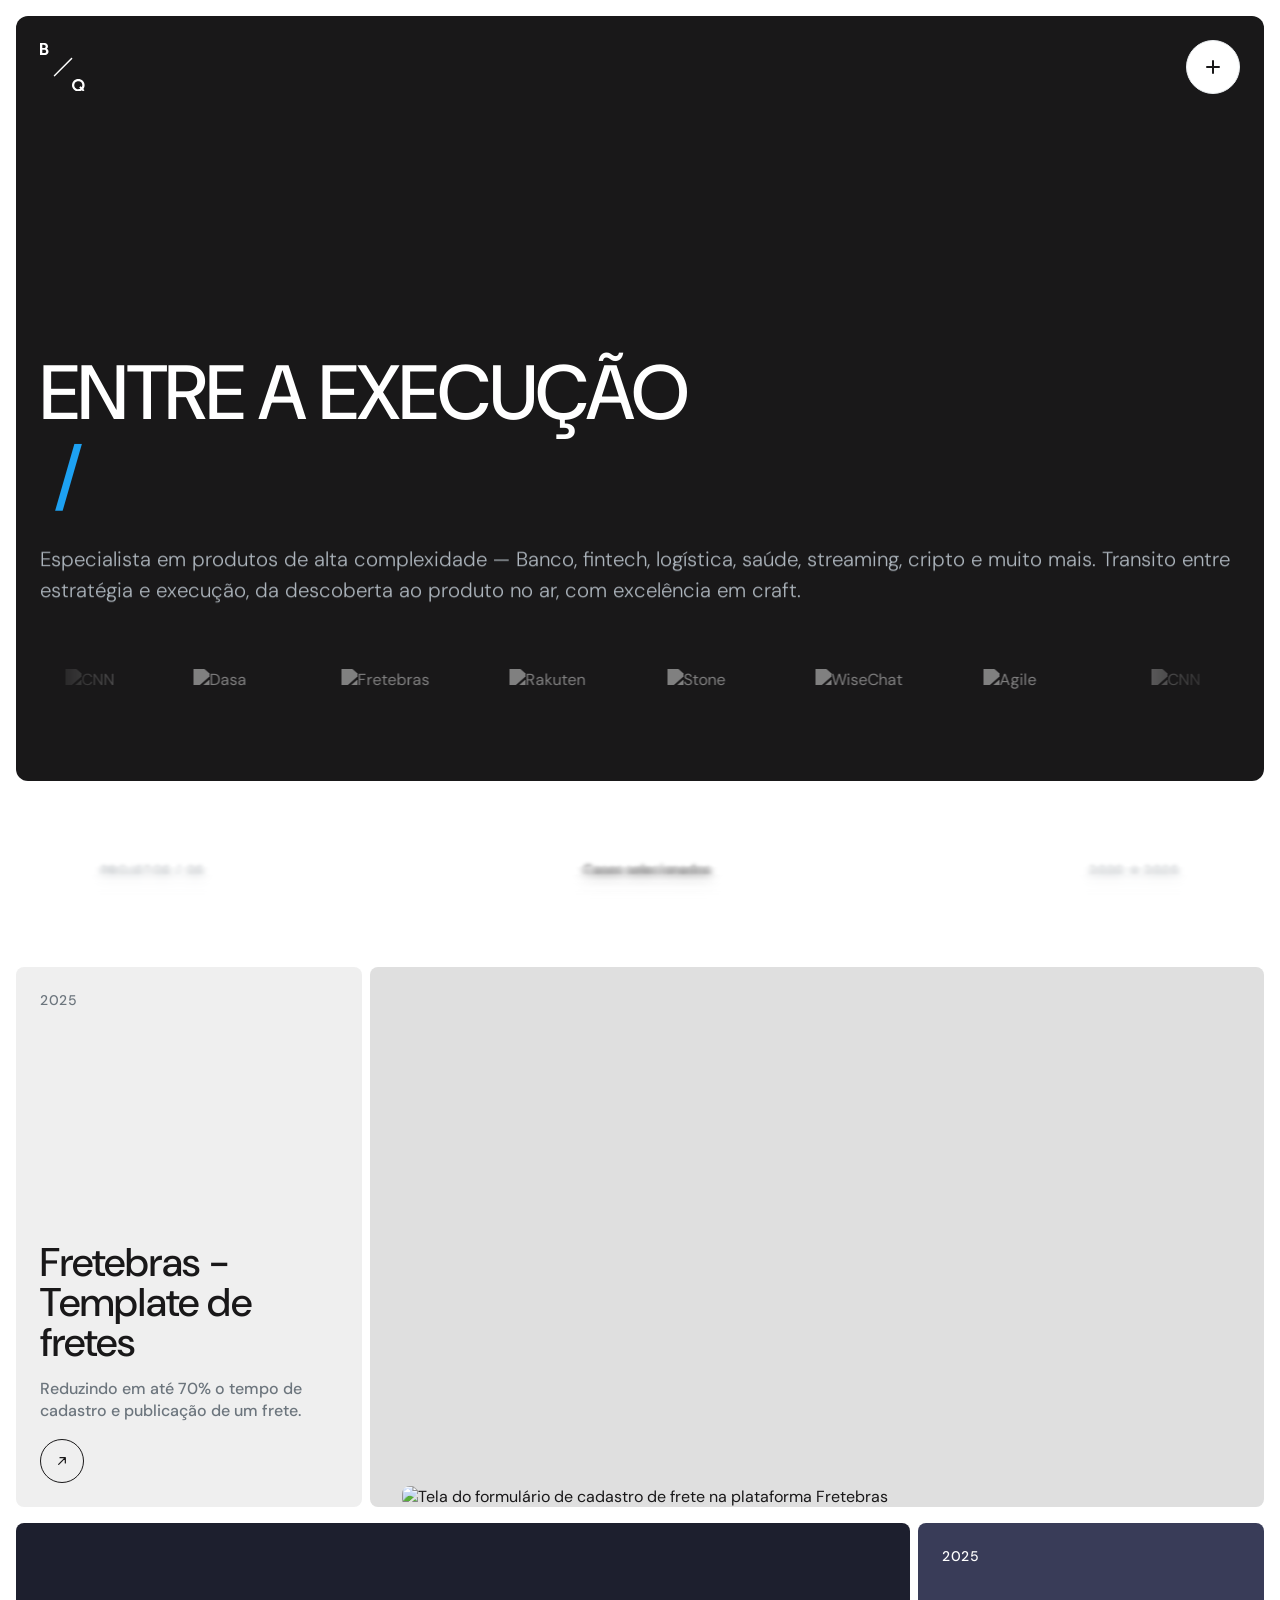
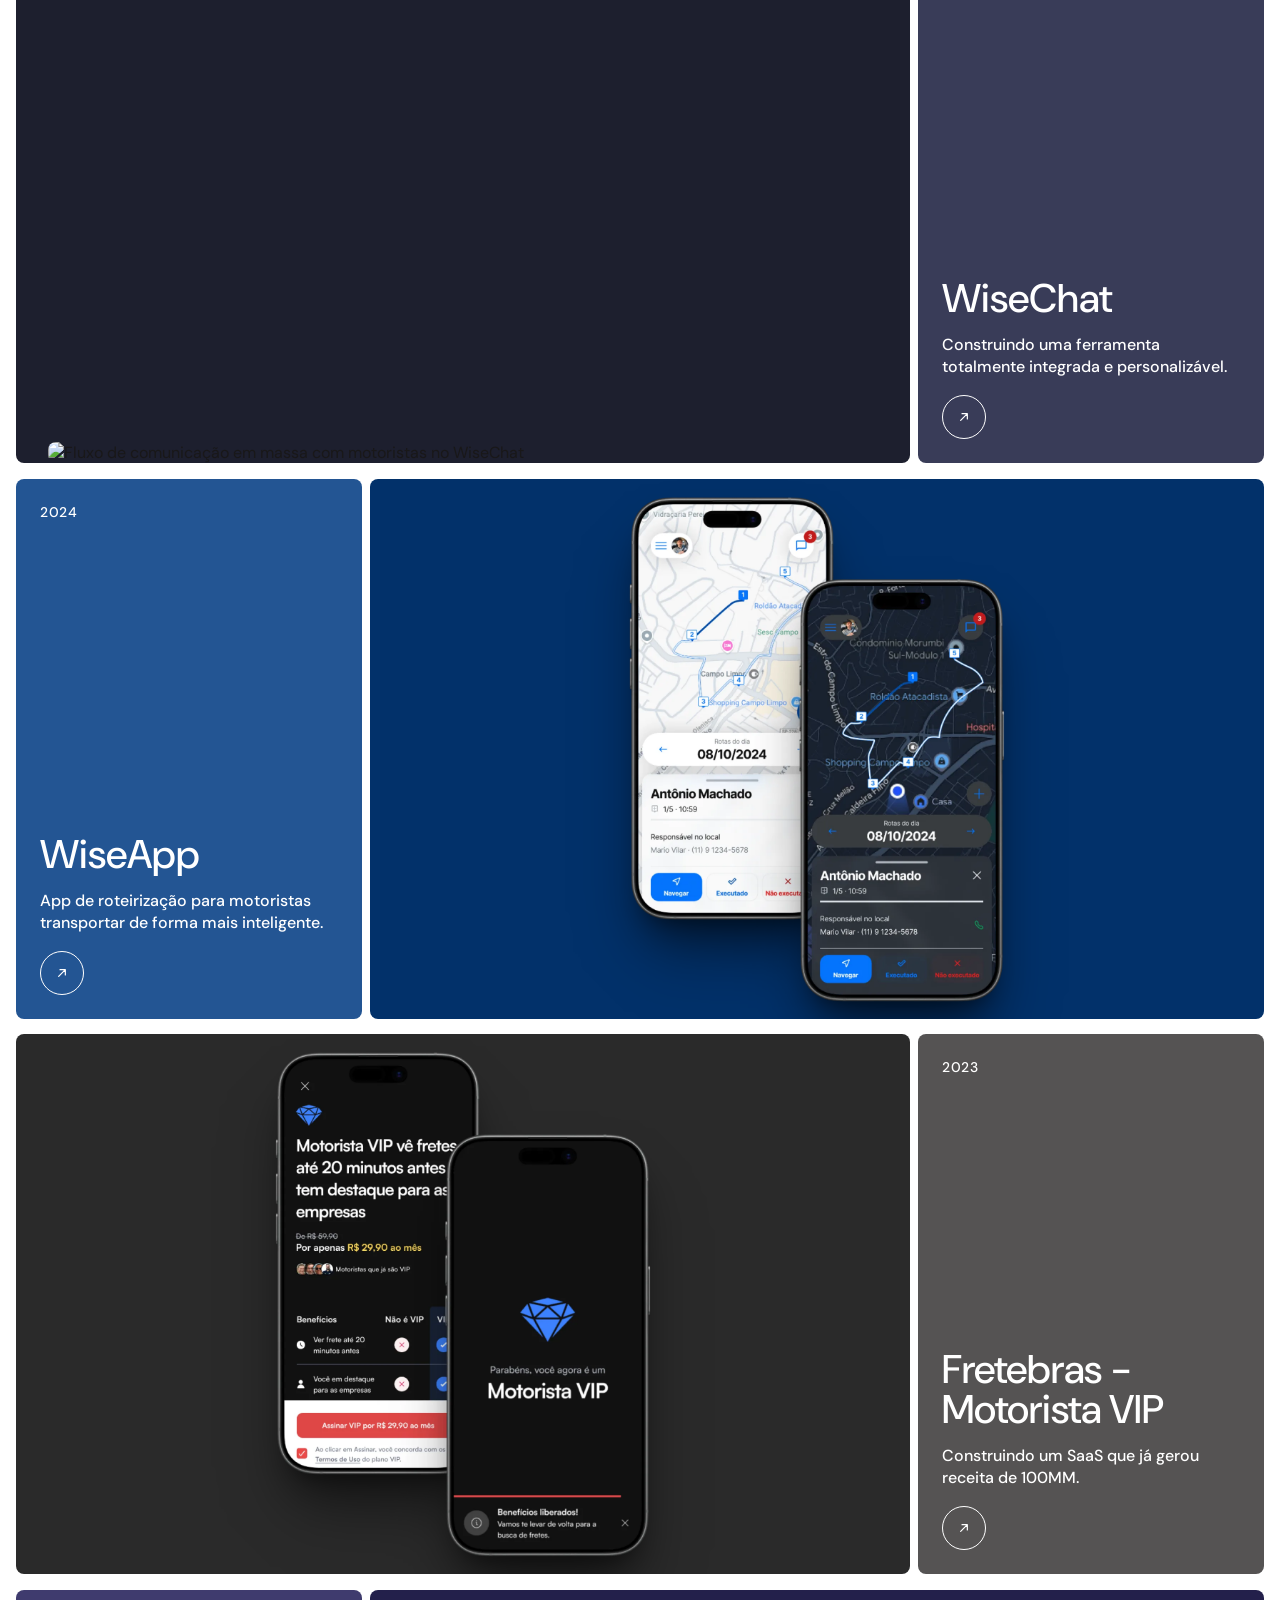
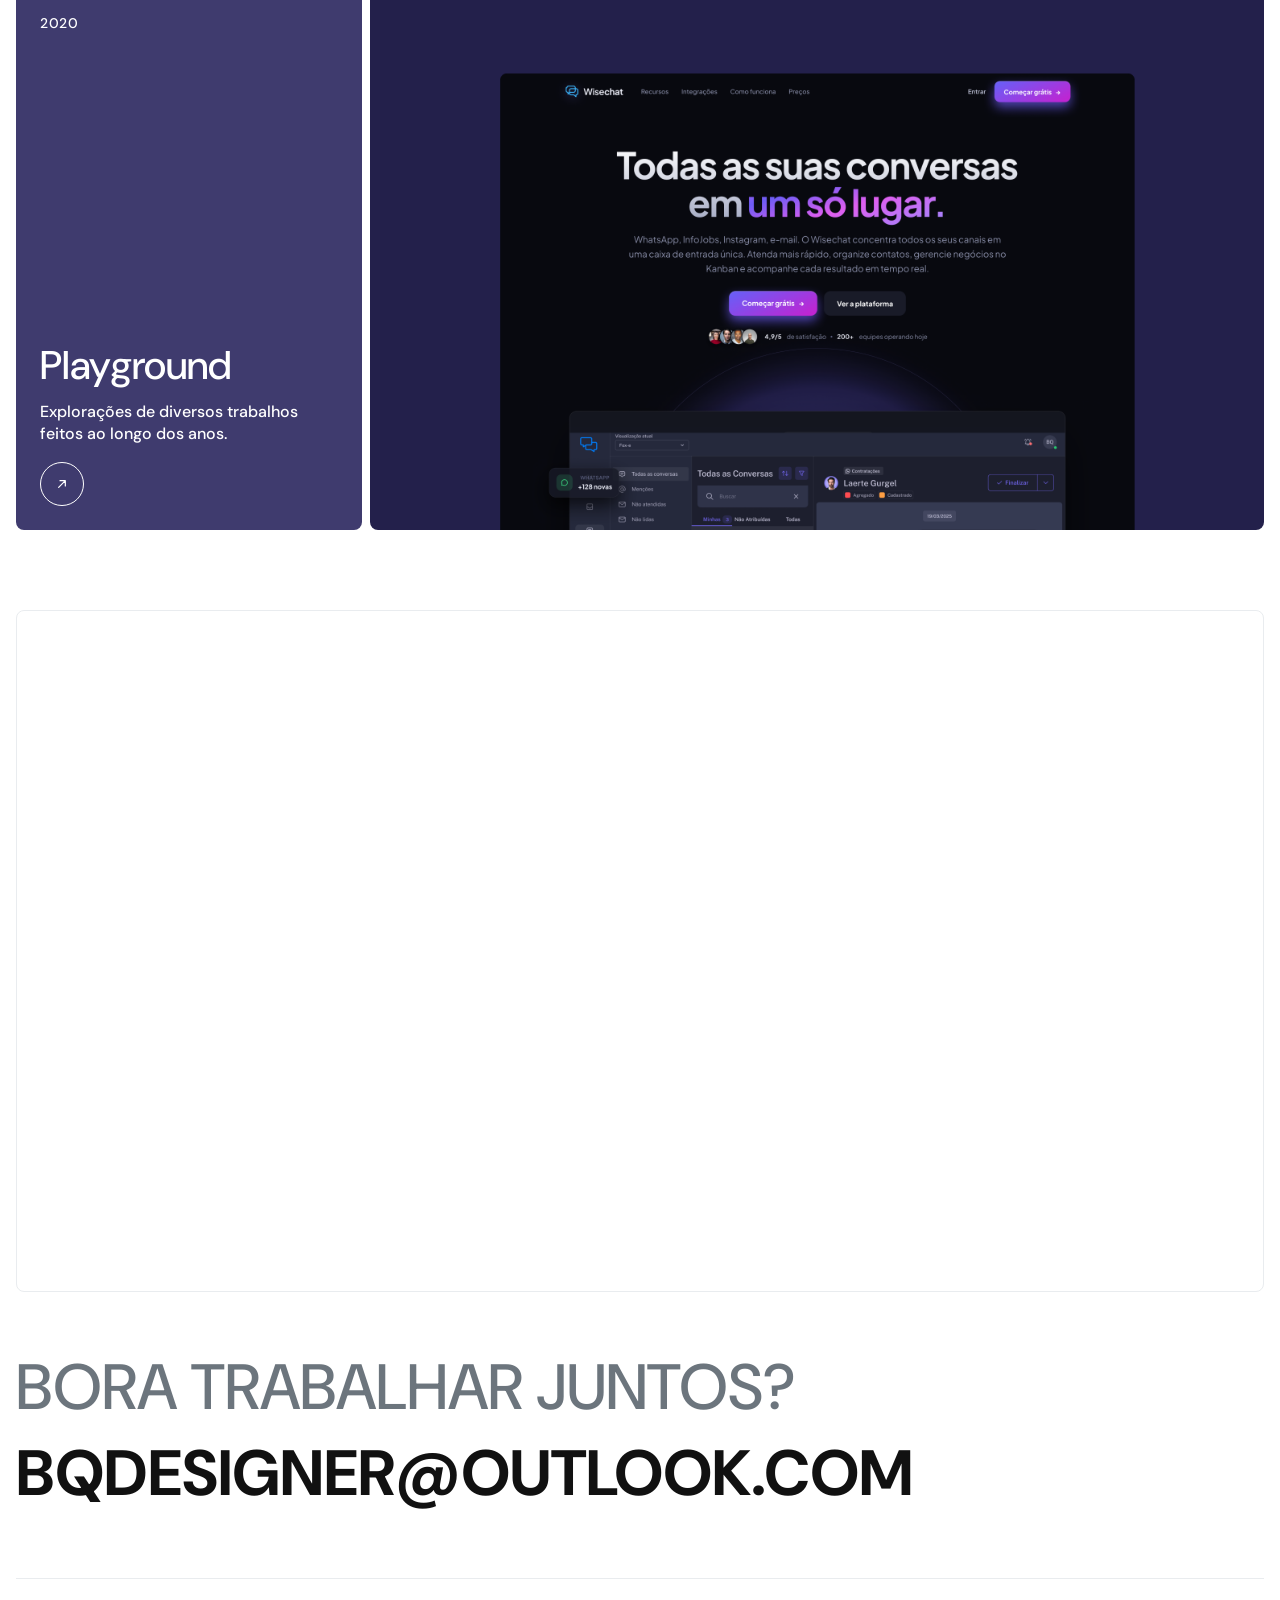
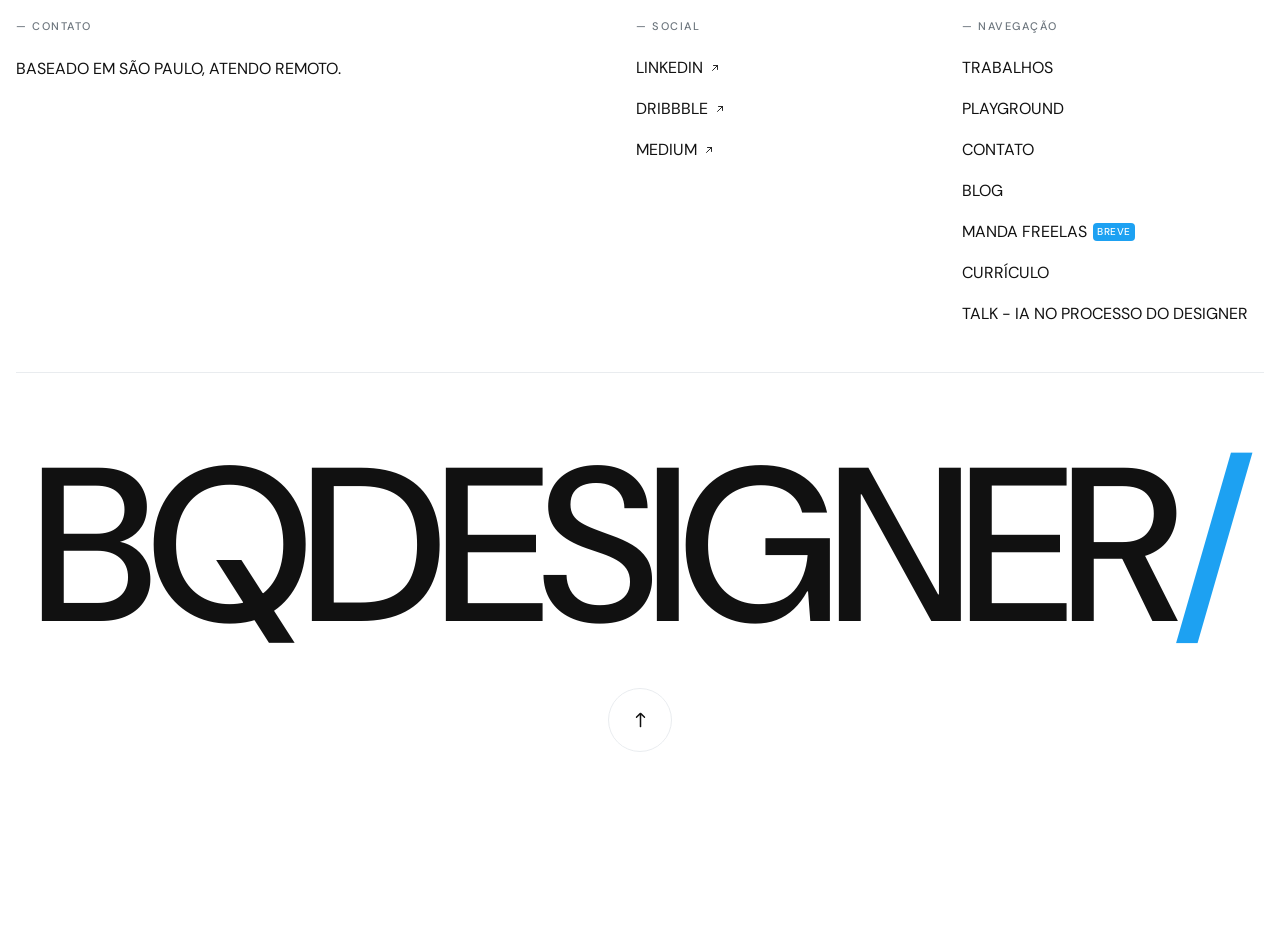
==== commit 6e735fd2: "Merge pull request #1 from bqdesigner/motion-hero-index Add ColorBends animated background to hero-c" ====
--- a/index.html
+++ b/index.html
@@ -266,5 +266,11 @@
   <script src="js/cases-swipe-hint.js"></script>
   <script src="js/case-cursor.js"></script>
 
+  <!-- Fundo animado do hero (three via CDN, sem bundler) -->
+  <script type="importmap">
+  { "imports": { "three": "https://unpkg.com/three@0.160.0/build/three.module.js" } }
+  </script>
+  <script type="module" src="js/color-bends.js"></script>
+
 </body>
 </html>
--- a/css/index.css
+++ b/css/index.css
@@ -9,6 +9,24 @@
   border-radius: 12px;
   padding: 128px 24px 80px;
   position: relative;
+}
+
+/* Camada WebGL (ColorBends) sobre a cor do card, atrás do conteúdo.
+   Recortada no raio do card; não captura ponteiro (o listener fica no card). */
+.hero-bg {
+  position: absolute;
+  inset: 0;
+  border-radius: inherit;
+  overflow: hidden;
+  z-index: 0;
+  pointer-events: none;
+}
+
+/* Conteúdo (logo, texto, carrossel) acima do fundo animado. */
+.hero-card > .hero-content,
+.hero-card > .logo {
+  position: relative;
+  z-index: 1;
 }
 
 @media (min-width: 768px) {
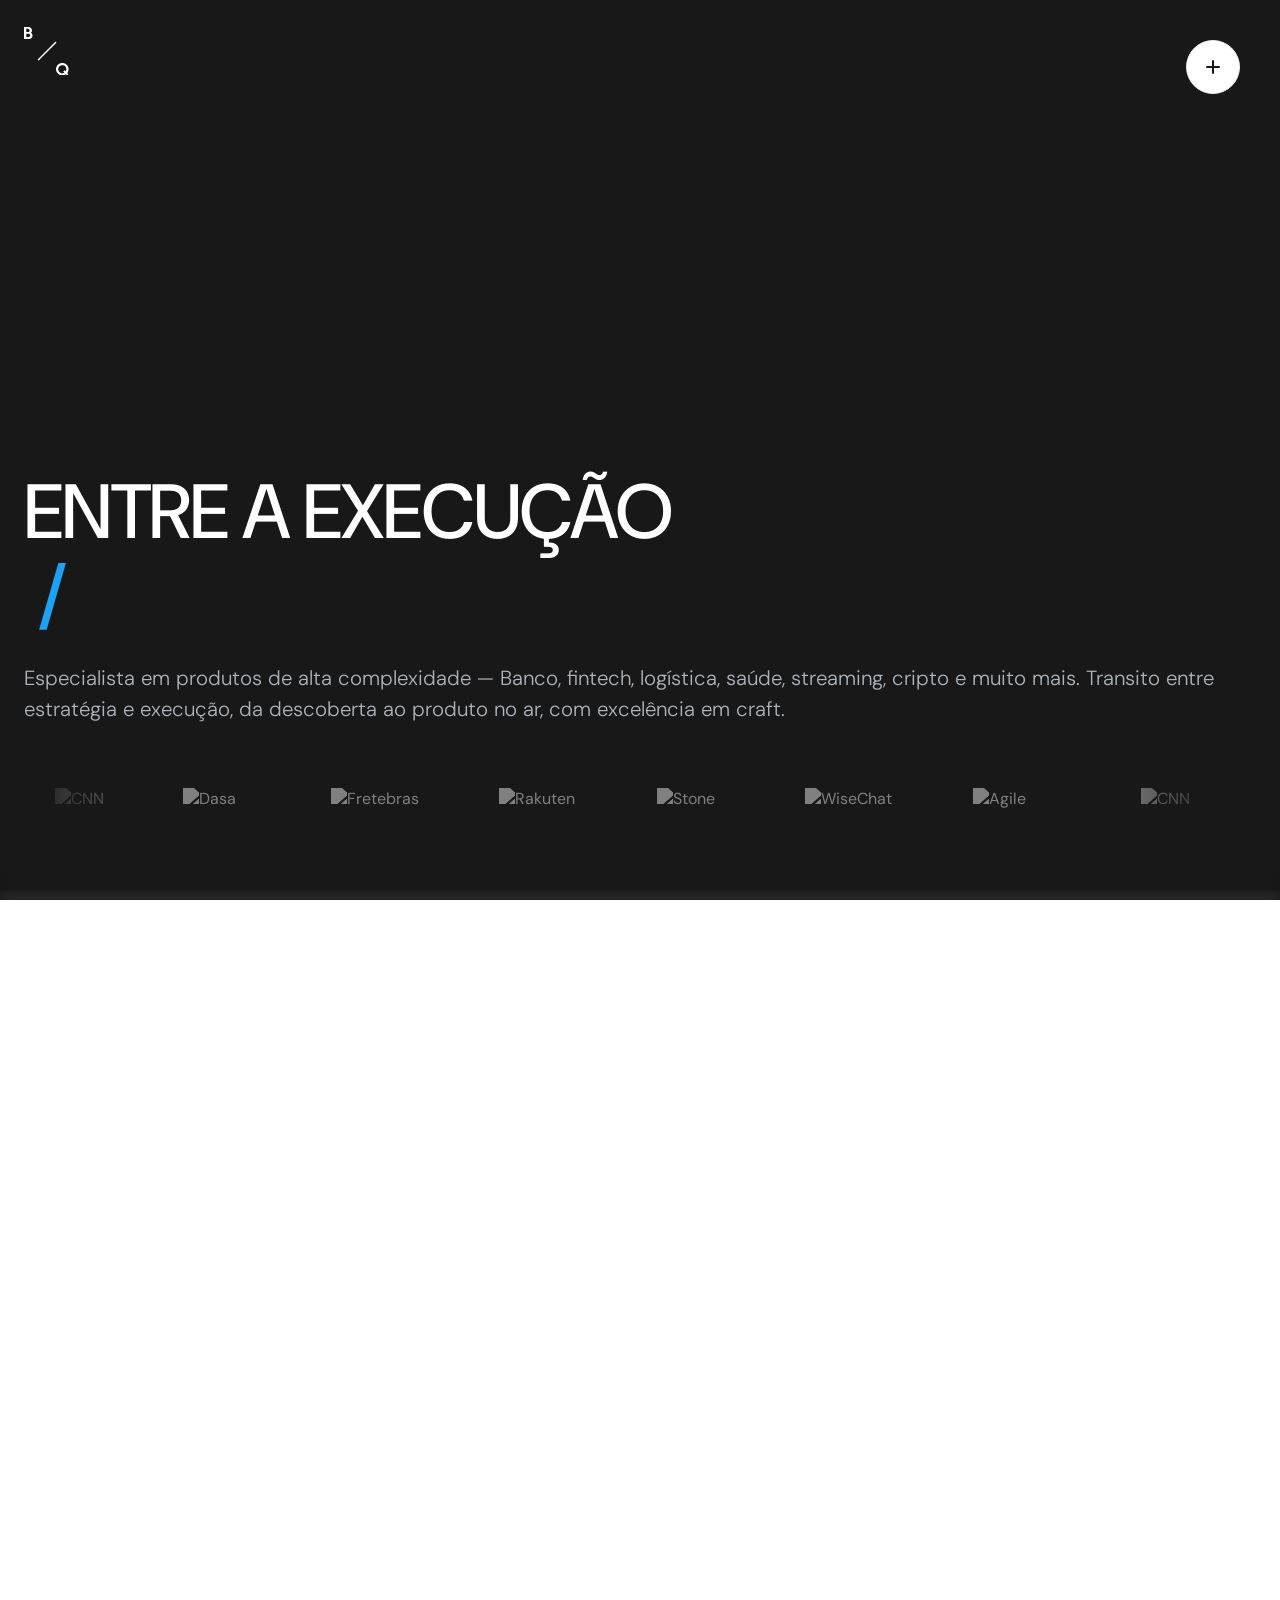
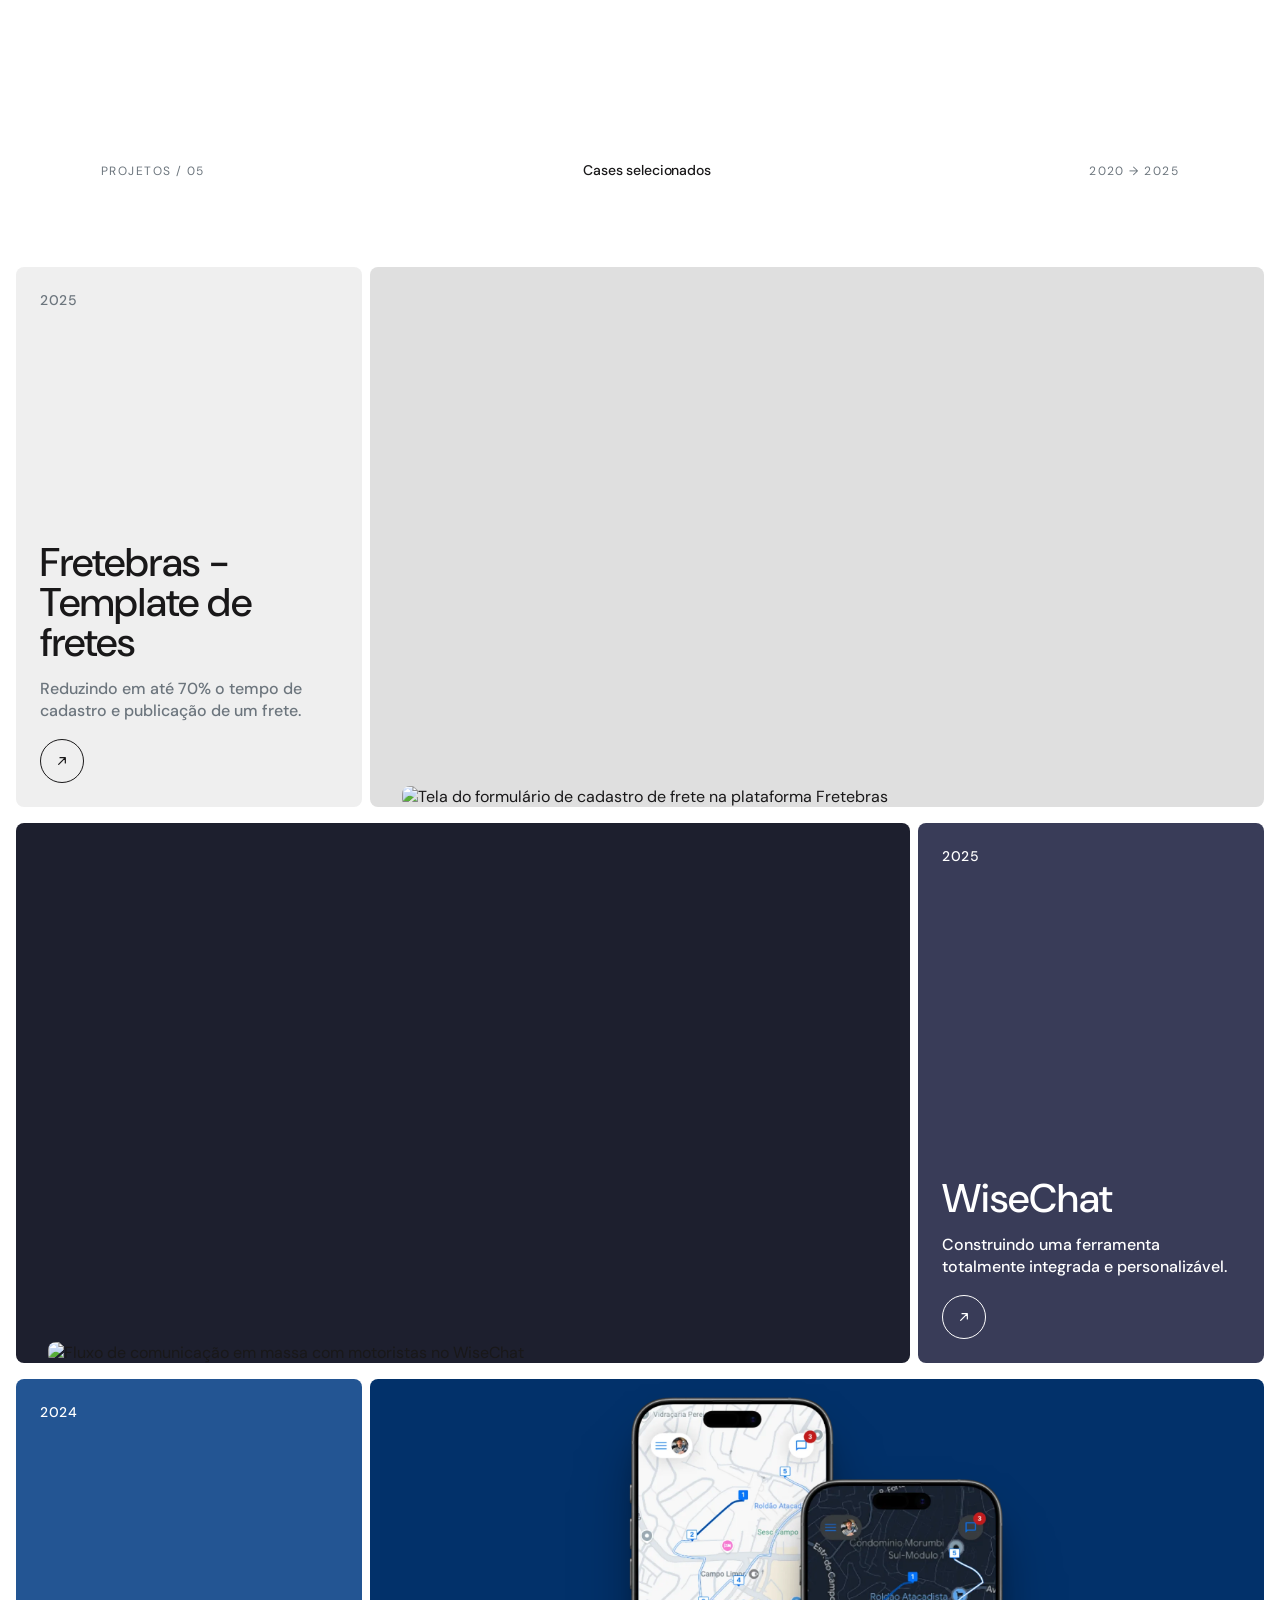
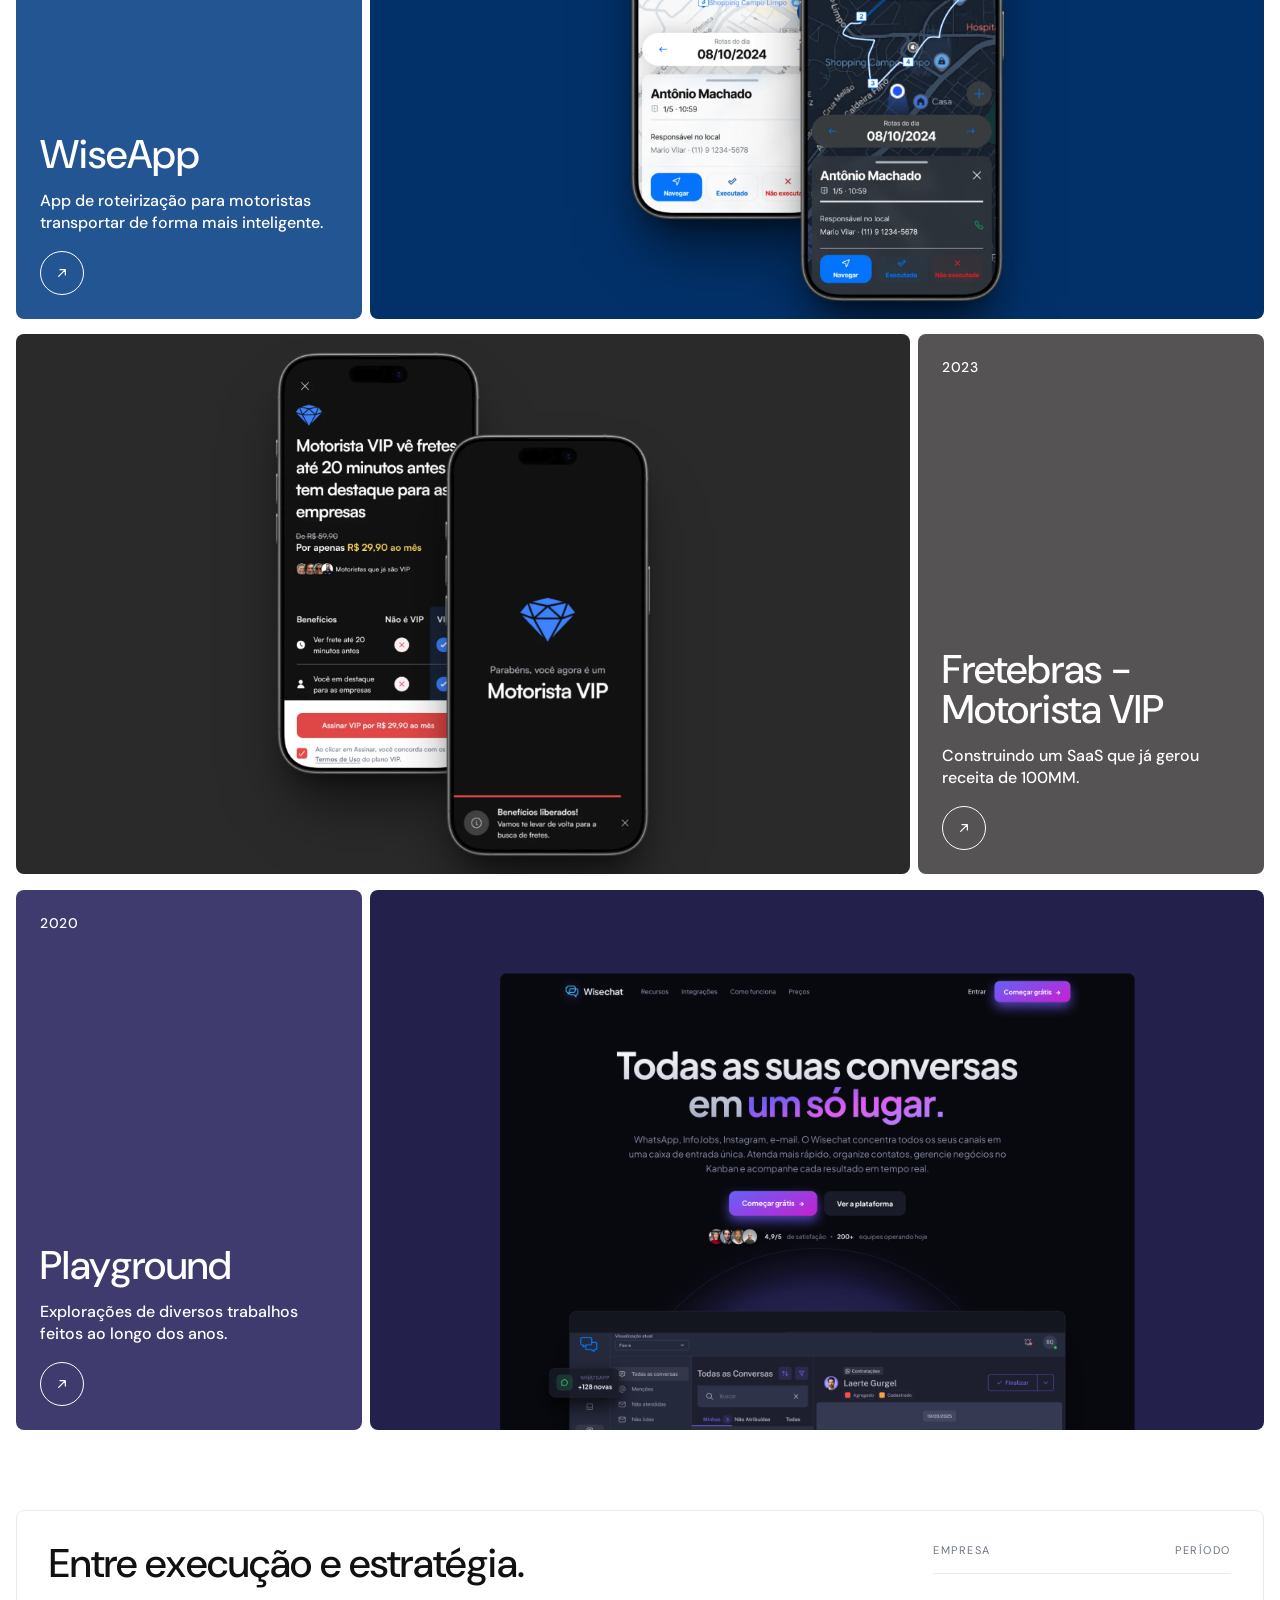
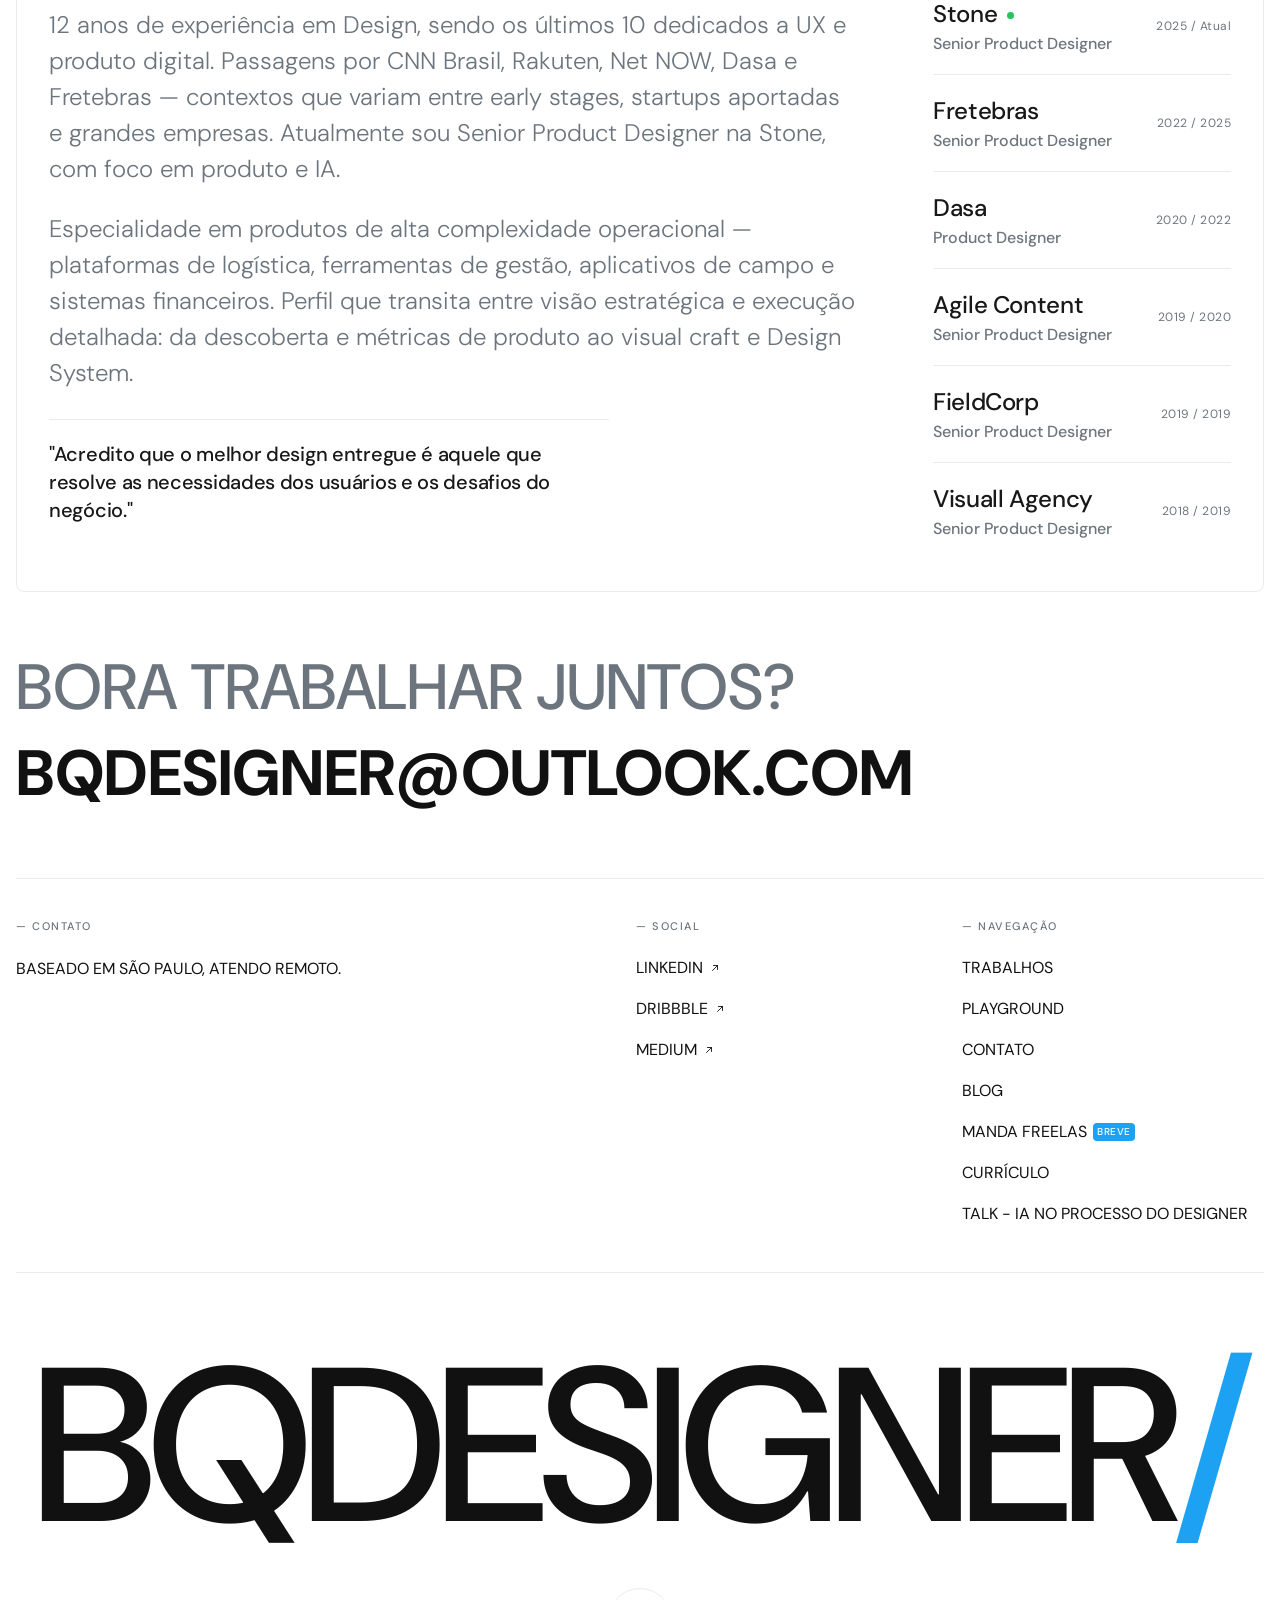
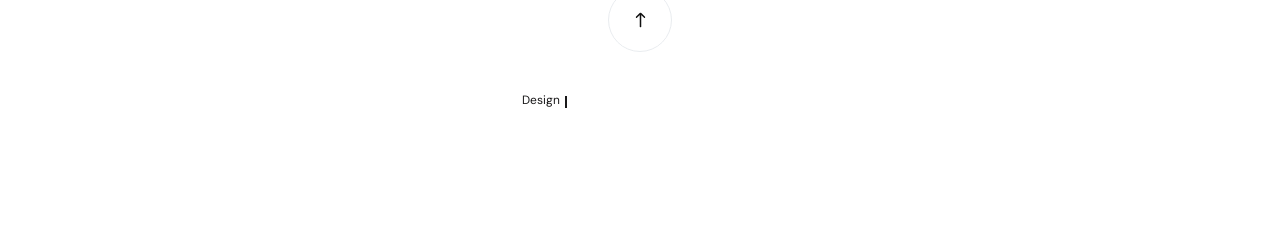
==== commit 5c2fe6e2: "Add scroll-driven hero motion on index Hero pinned and choreografado por scroll, em ordem serial: - " ====
--- a/index.html
+++ b/index.html
@@ -48,6 +48,9 @@
   <div data-partial="header"></div>
 
   <!-- HERO -->
+  <!-- .hero-scroll: pista de scroll que pina o hero enquanto a animação roda
+       (js/index-hero-motion.js). Sem JS / reduced-motion = layout normal. -->
+  <div class="hero-scroll">
   <section class="hero stack-layer">
     <div class="hero-card">
       <div class="hero-content">
@@ -82,6 +85,7 @@
       </div>
     </div>
   </section>
+  </div>
 
   <!-- PROJECTS SHEET (stacking layer: section-label + content + marquee) -->
   <div class="stack-layer stack-projects">
@@ -260,6 +264,7 @@
   <script src="js/main.js"></script>
   <script src="js/back-to-top.js"></script>
   <script src="js/index-stack.js"></script>
+  <script src="js/index-hero-motion.js"></script>
   <script src="js/lang-switcher.js"></script>
   <script src="js/hero-rotator.js"></script>
   <script src="js/reveal.js"></script>
--- a/css/index.css
+++ b/css/index.css
@@ -980,6 +980,84 @@
   background: var(--color-light);
 }
 
+/* ===== HERO SCROLL MOTION (index) =====
+   Hero pinado e coreografado por scroll (js/index-hero-motion.js):
+   1) expande até full-bleed (some o frame de 16px e o raio de 12px) — altura
+      original preservada (--hero-h0);
+   2) encolhe a altura até sumir, com o conteúdo (bottom-aligned) subindo + fade.
+   Os cases (.stack-projects) sobem POR CIMA (margin-top negativo + z-index) e
+   preenchem o espaço conforme o hero some — sem buraco de bg vazio.
+   Vars (--hero-frame, --hero-card-h, --hero-op) setadas pelo JS no .hero, herdam
+   p/ card/content. Gated por .js-hero-motion — sem JS / reduced-motion = normal. */
+.js-hero-motion {
+  --hero-h0: 85vh; /* altura de repouso do hero (= min-height original desktop) */
+}
+
+@media (max-width: 767px) {
+  .js-hero-motion {
+    --hero-h0: 80vh; /* = height original mobile */
+  }
+}
+
+.js-hero-motion .hero-scroll {
+  /* pista: 100vh fase 1 (full-bleed -> framed) + altura do card (collapse) + 100vh do hero pinado */
+  height: calc(200vh + var(--hero-h0));
+  position: relative;
+}
+
+.js-hero-motion .hero {
+  position: sticky;
+  top: 0;
+  height: 100vh;
+  overflow: hidden;
+  display: flex;
+  flex-direction: column;
+  justify-content: flex-start;
+  padding: calc(16px * var(--hero-frame, 1)) calc(16px * var(--hero-frame, 1)) 0;
+}
+
+.js-hero-motion .hero-card {
+  height: var(--hero-card-h, var(--hero-h0));
+  min-height: 0;
+  border-radius: calc(12px * var(--hero-frame, 1));
+  overflow: hidden;
+  will-change: height;
+}
+
+/* O card muda de altura a cada frame do scroll. Se o canvas WebGL (.hero-bg)
+   acompanhasse (inset:0), o renderer redimensionaria toda hora -> flicker. Aqui
+   o canvas fica com tamanho fixo (viewport), ancorado no topo-esquerda do card,
+   e o overflow:hidden do card recorta. Sem resize por frame = sem flicker, e a
+   animação do efeito segue rodando normal. */
+.js-hero-motion .hero-bg {
+  inset: 0 auto auto 0;
+  width: 100vw;
+  height: 100vh;
+}
+
+.js-hero-motion .hero-content {
+  opacity: var(--hero-op, 1);
+  will-change: opacity;
+}
+
+/* Cases sobem por cima do hero conforme ele some (preenche o vão). O +16px casa
+   o topo dos cases com a borda de baixo do card (que tem o frame de 16px). */
+.js-hero-motion .stack-projects {
+  position: relative;
+  z-index: 2;
+  margin-top: calc(16px - 100vh);
+}
+
+@media (max-width: 767px) {
+  .js-hero-motion .hero {
+    padding: calc(12px * var(--hero-frame, 1)) calc(12px * var(--hero-frame, 1)) 0;
+  }
+
+  .js-hero-motion .stack-projects {
+    margin-top: calc(12px - 100vh);
+  }
+}
+
 /* No responsivo, email do footer-cta menor (só na index — footer é compartilhado) */
 @media (max-width: 767px) {
   .page-index .footer-cta-email {
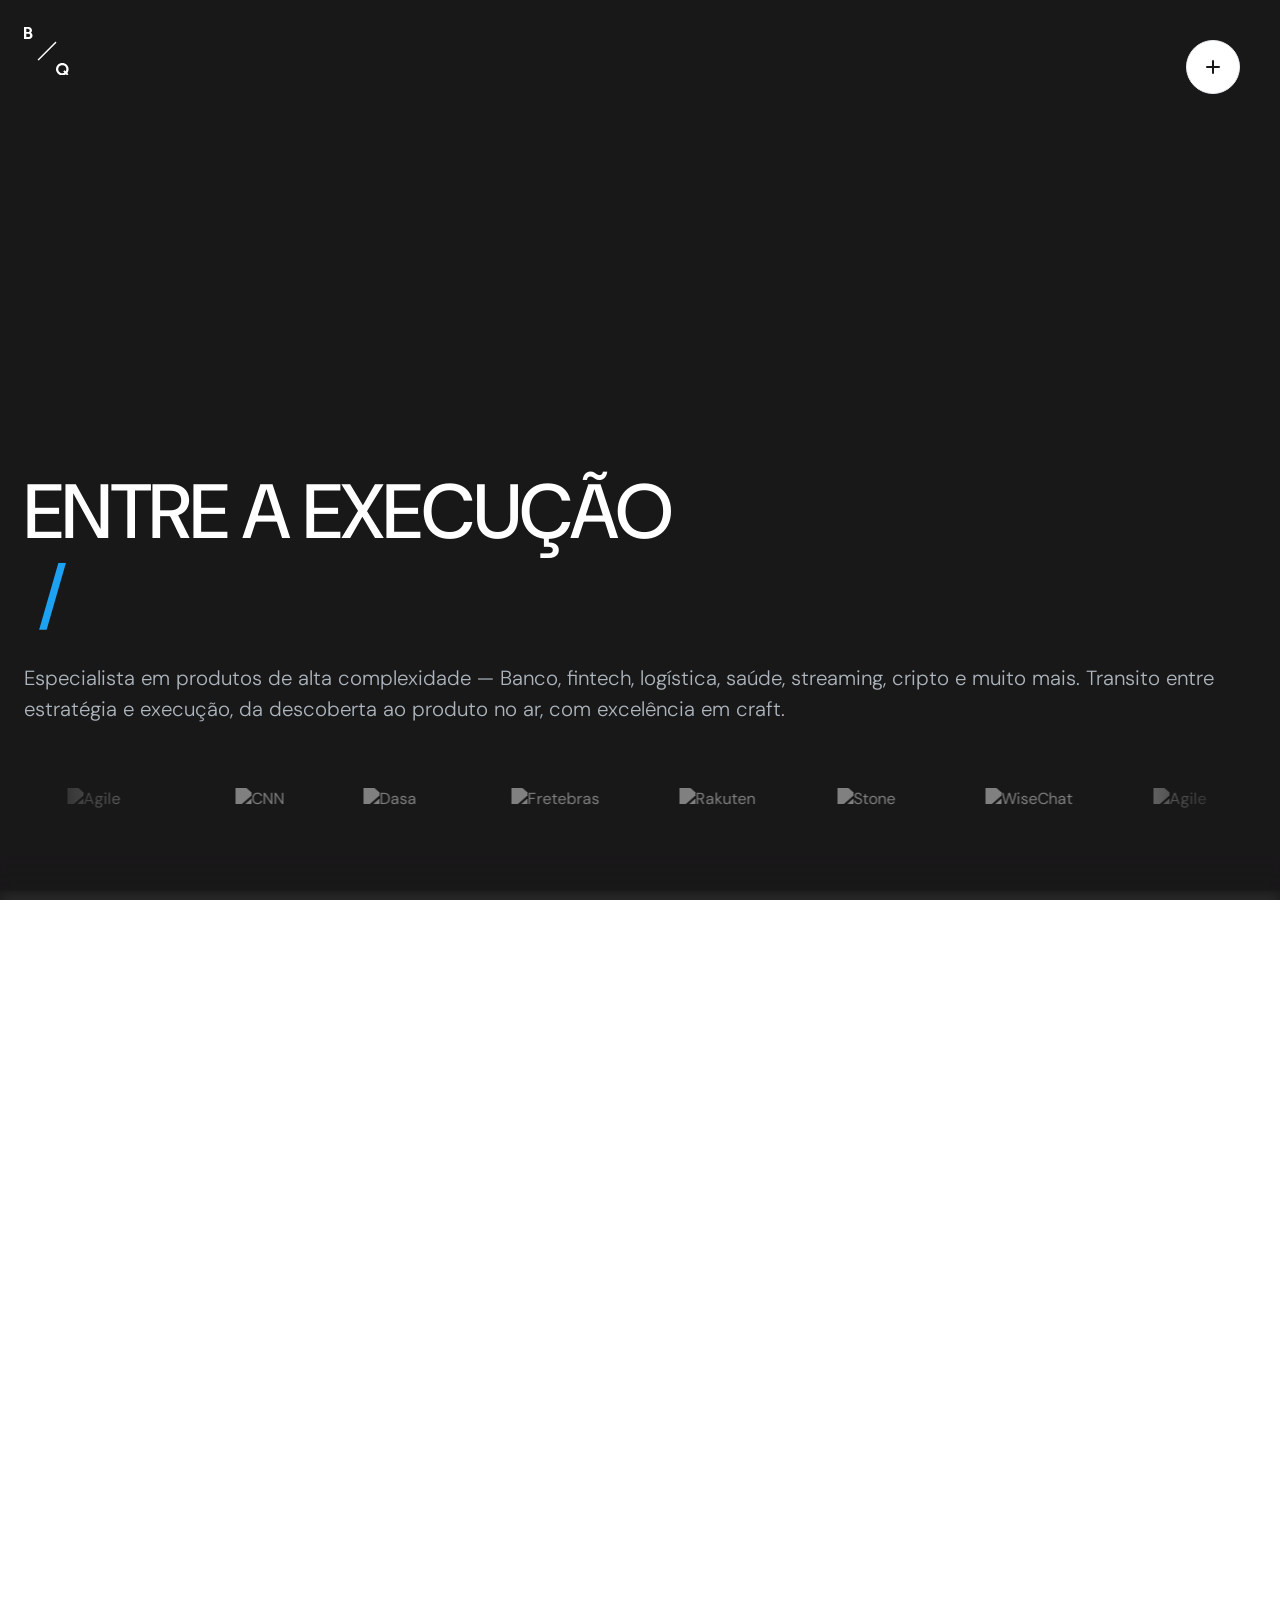
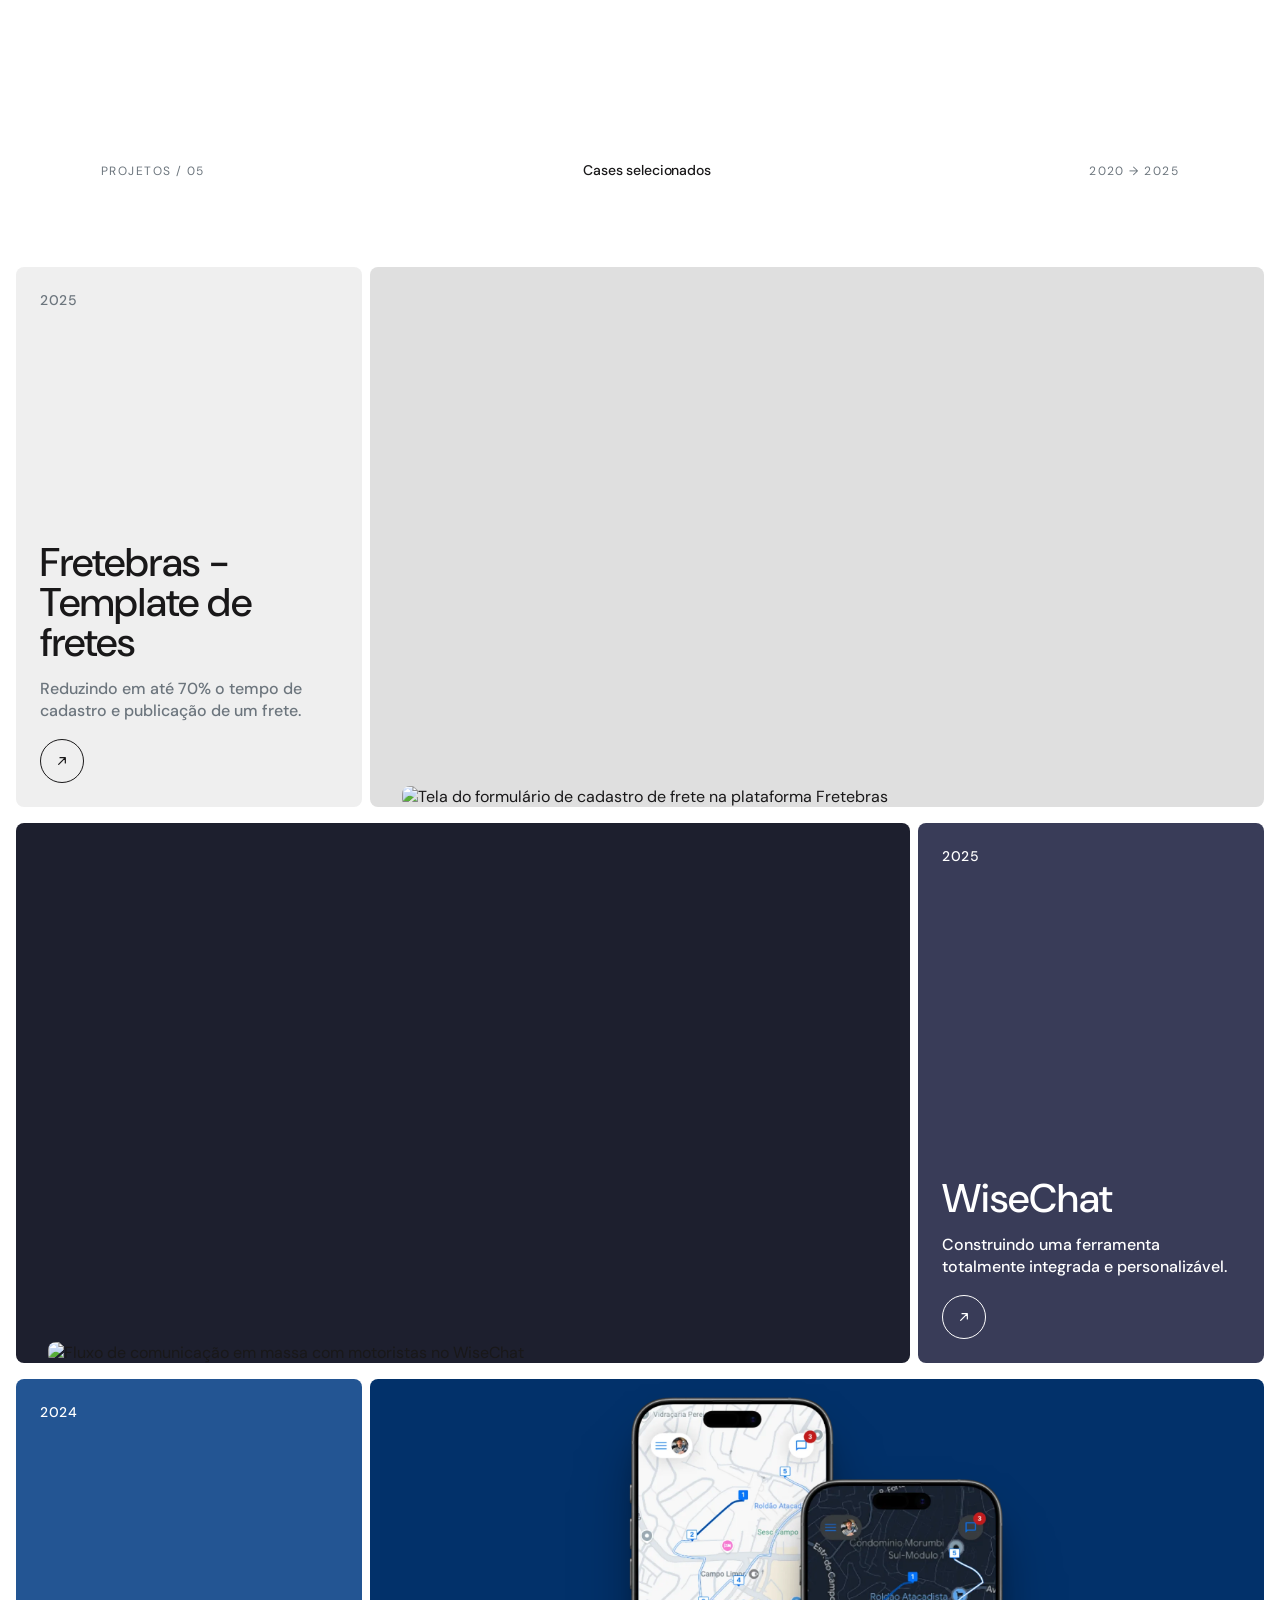
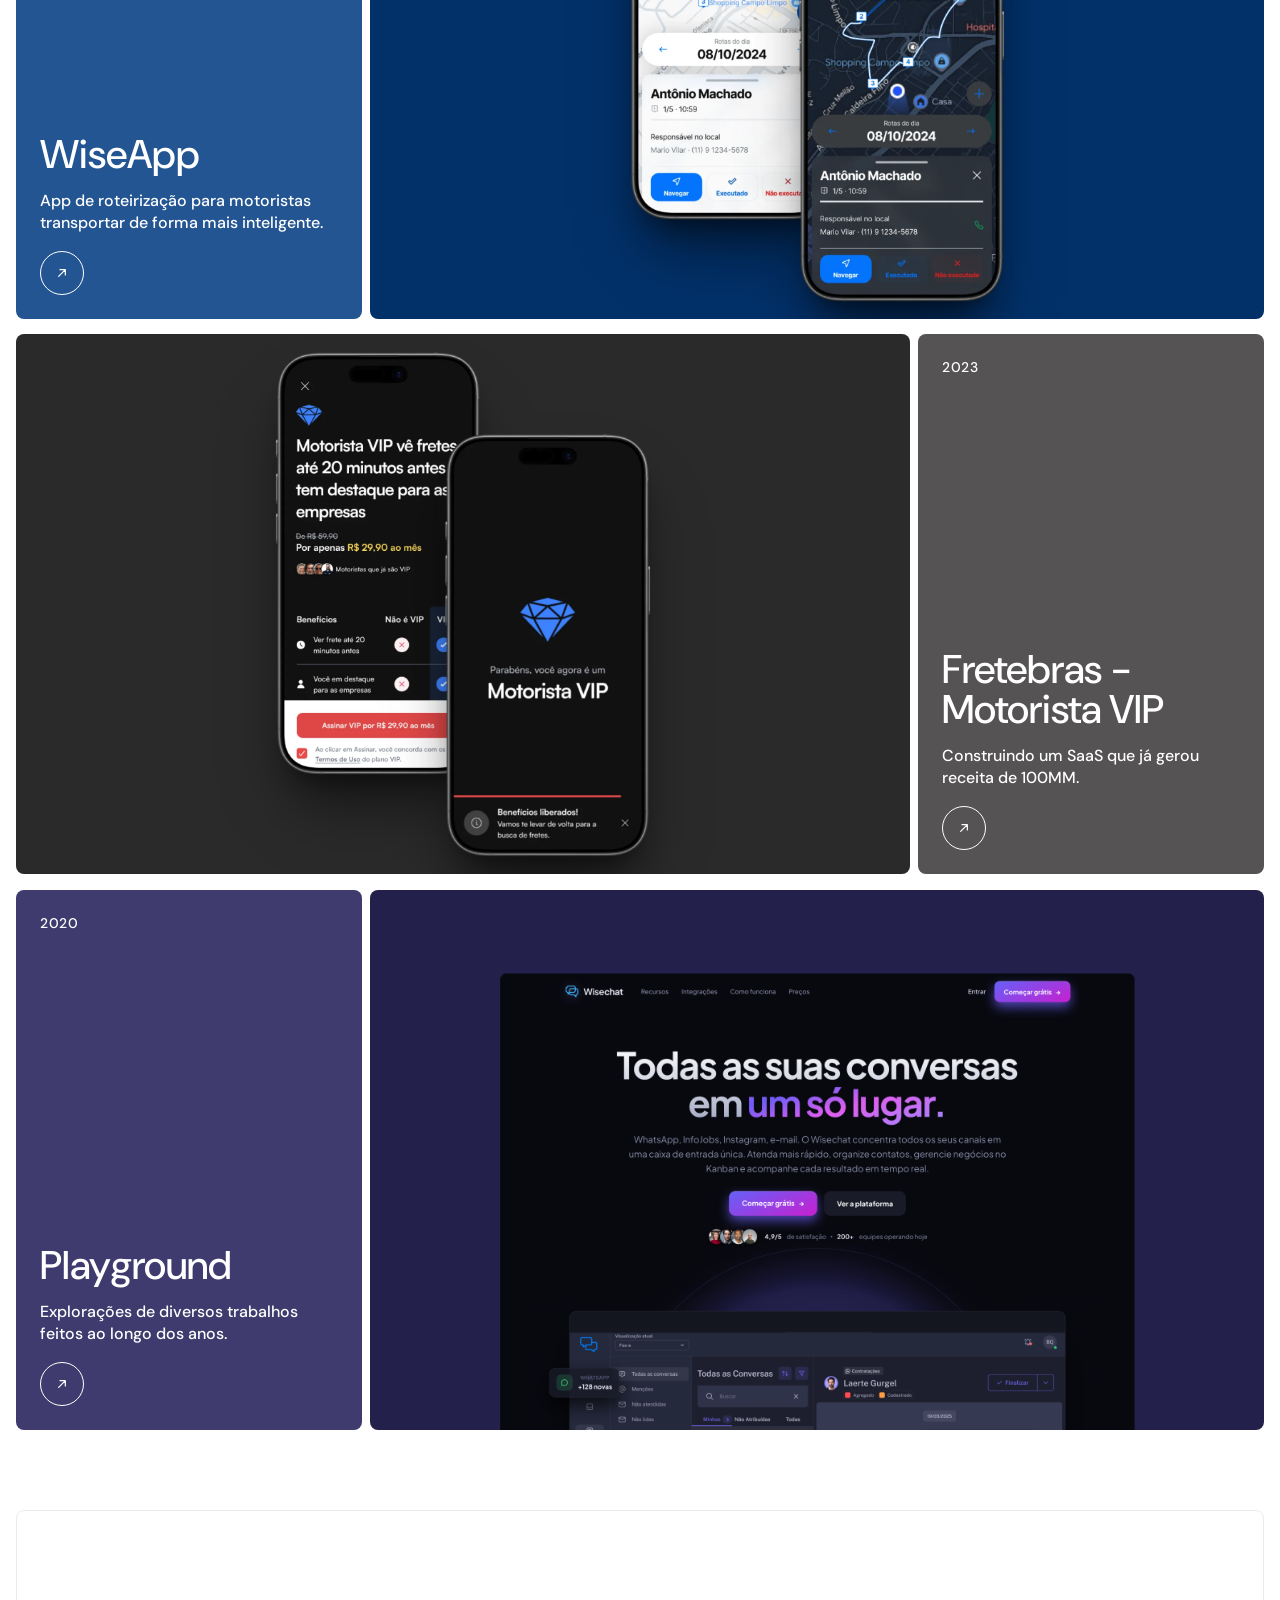
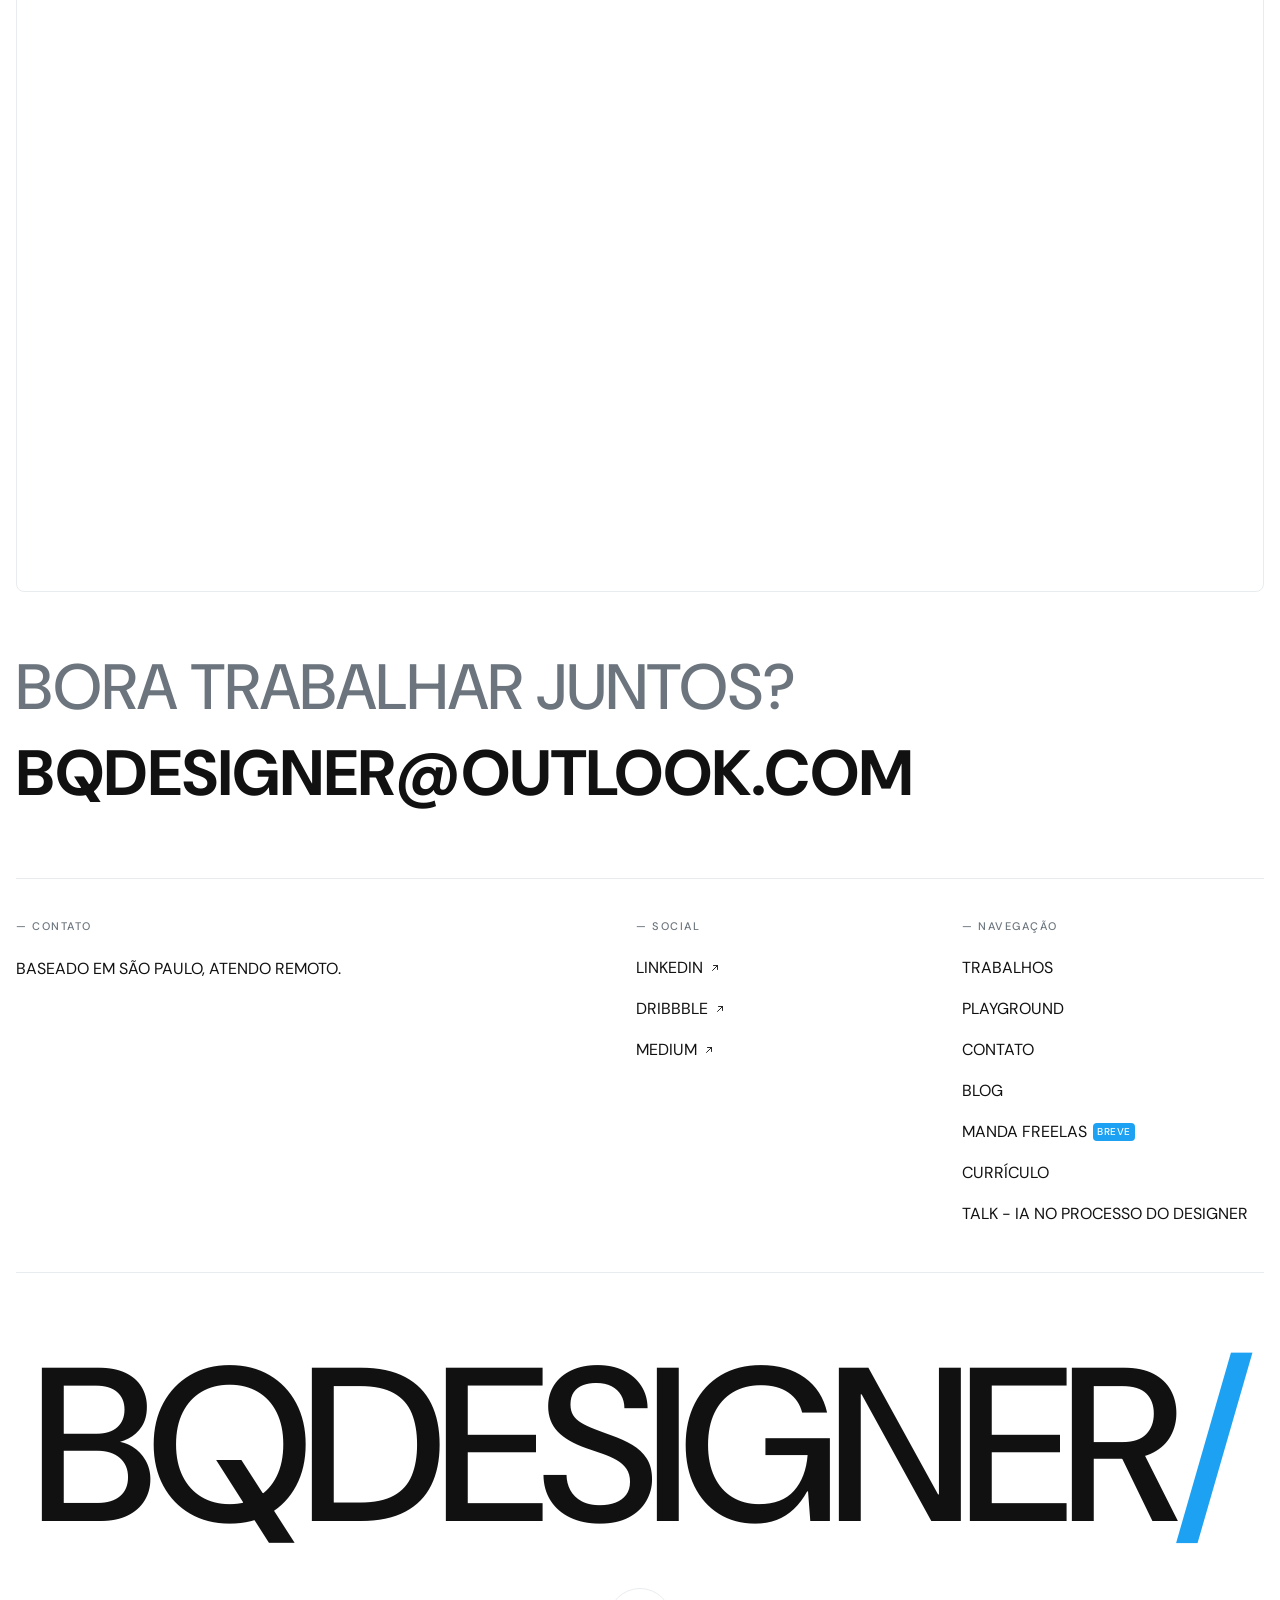
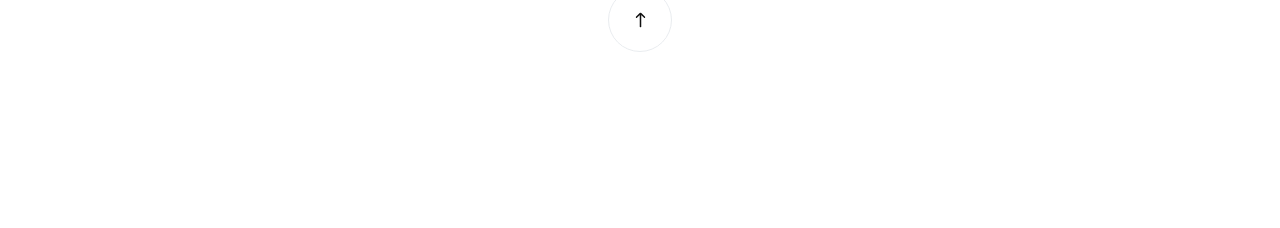
==== commit 98131eed: "Add profile photo to about quote, disable blog freelas link - index: profile photo (img-bq.webp) lef" ====
--- a/index.html
+++ b/index.html
@@ -205,7 +205,10 @@
           <p data-i18n="about.p1">12 anos de experiência em Design, sendo os últimos 10 dedicados a UX e produto digital. Passagens por CNN Brasil, Rakuten, Net NOW, Dasa e Fretebras — contextos que variam entre early stages, startups aportadas e grandes empresas. Atualmente sou Senior Product Designer na Stone, com foco em produto e IA.</p>
           <p data-i18n="about.p2">Especialidade em produtos de alta complexidade operacional — plataformas de logística, ferramentas de gestão, aplicativos de campo e sistemas financeiros. Perfil que transita entre visão estratégica e execução detalhada: da descoberta e métricas de produto ao visual craft e Design System.</p>
         </div>
-        <div class="about-quote" data-i18n="about.p3">"Acredito que o melhor design entregue é aquele que resolve as necessidades dos usuários e os desafios do negócio."</div>
+        <div class="about-quote">
+          <img class="about-quote-photo" src="assets/img-bq.webp" alt="Bruno Queirós" width="240" height="240" />
+          <p class="about-quote-text" data-i18n="about.p3">"Acredito que o melhor design entregue é aquele que resolve as necessidades dos usuários e os desafios do negócio."</p>
+        </div>
       </div>
       <div class="about-me-right">
         <div class="experience-list">
--- a/css/index.css
+++ b/css/index.css
@@ -605,9 +605,23 @@
 }
 
 .about-quote {
+  display: flex;
+  align-items: center;
   margin-top: 28px;
   padding-top: 20px;
   border-top: 1px solid var(--color-low);
+}
+
+.about-quote-photo {
+  flex-shrink: 0;
+  width: 96px;
+  height: 96px;
+  margin-right: 16px;
+  border-radius: 16px;
+  object-fit: cover;
+}
+
+.about-quote-text {
   font-size: 20px;
   font-weight: 500;
   line-height: 1.4;
@@ -870,6 +884,16 @@
 
   .about-me-left .case-section-text {
     max-width: 100%;
+  }
+
+  .about-quote {
+    flex-direction: column;
+    align-items: flex-start;
+  }
+
+  .about-quote-photo {
+    margin-right: 0;
+    margin-bottom: 16px;
   }
 
   .about-me-right {
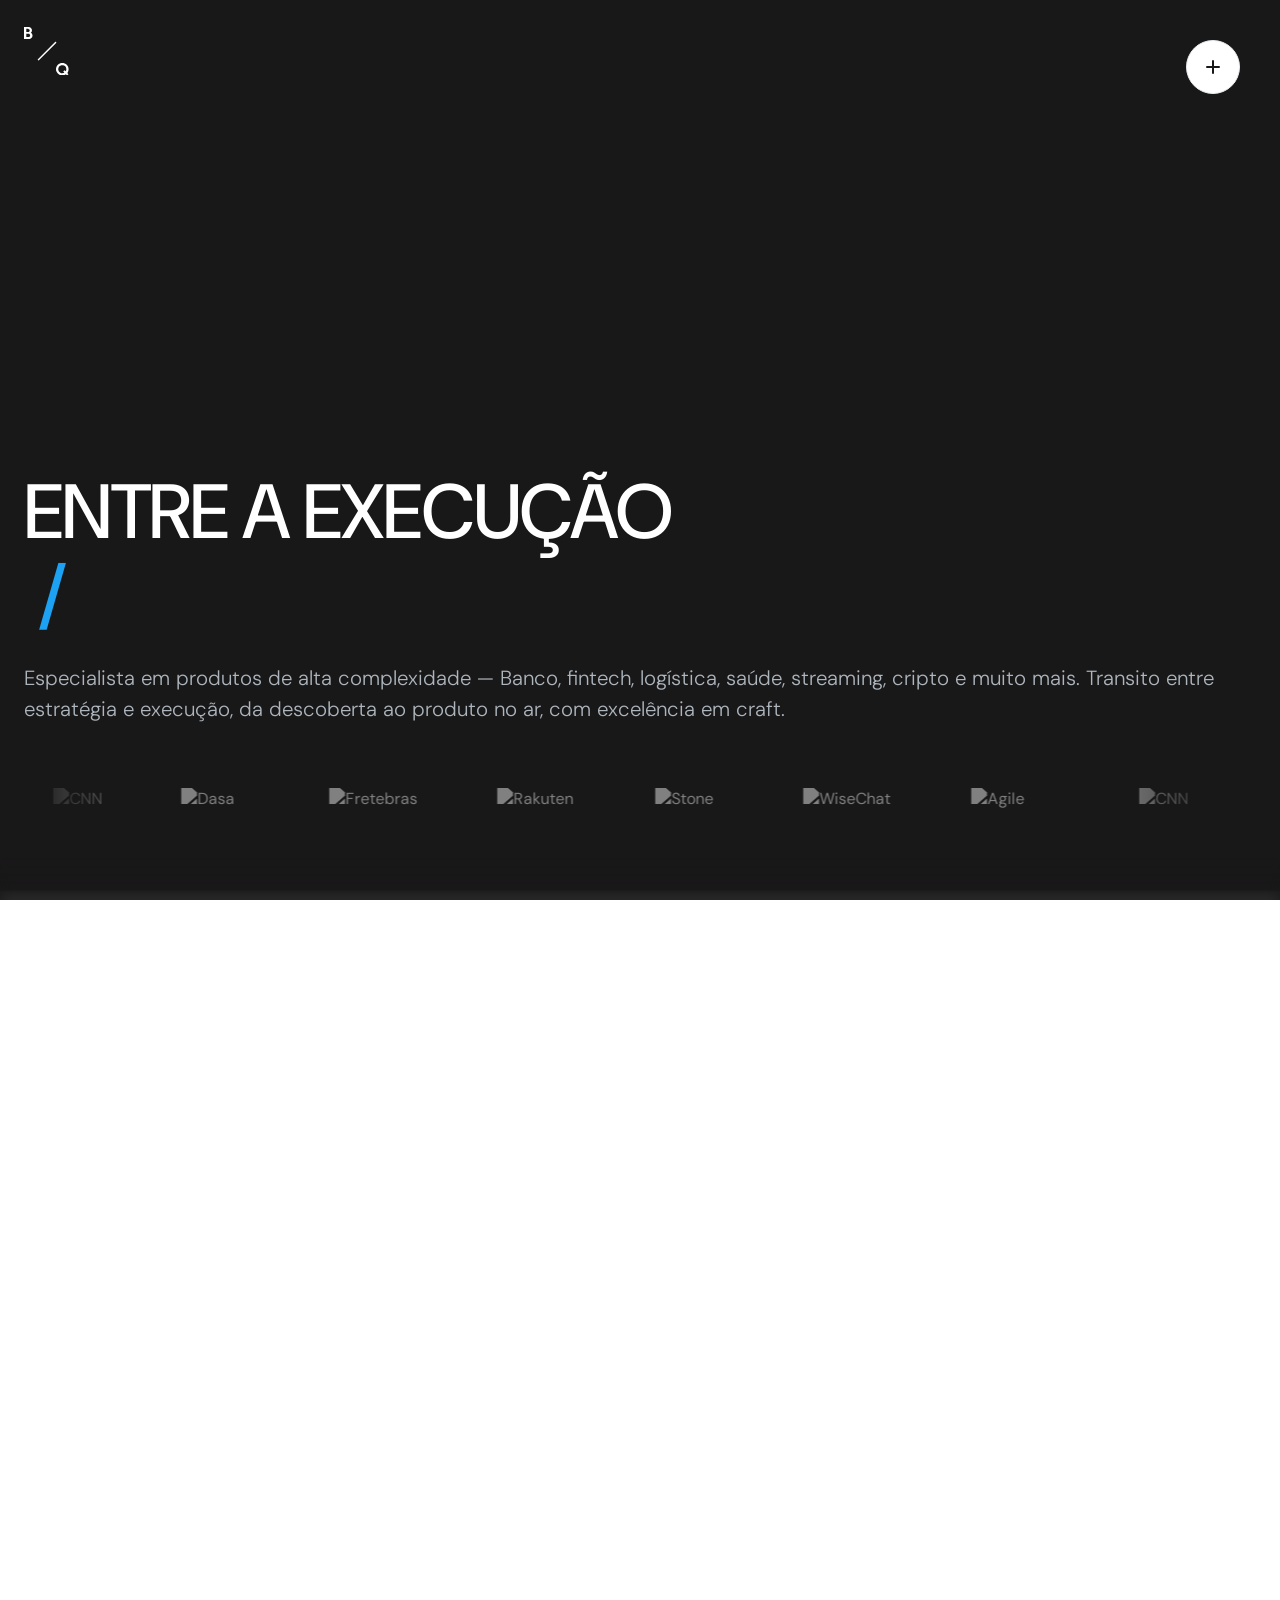
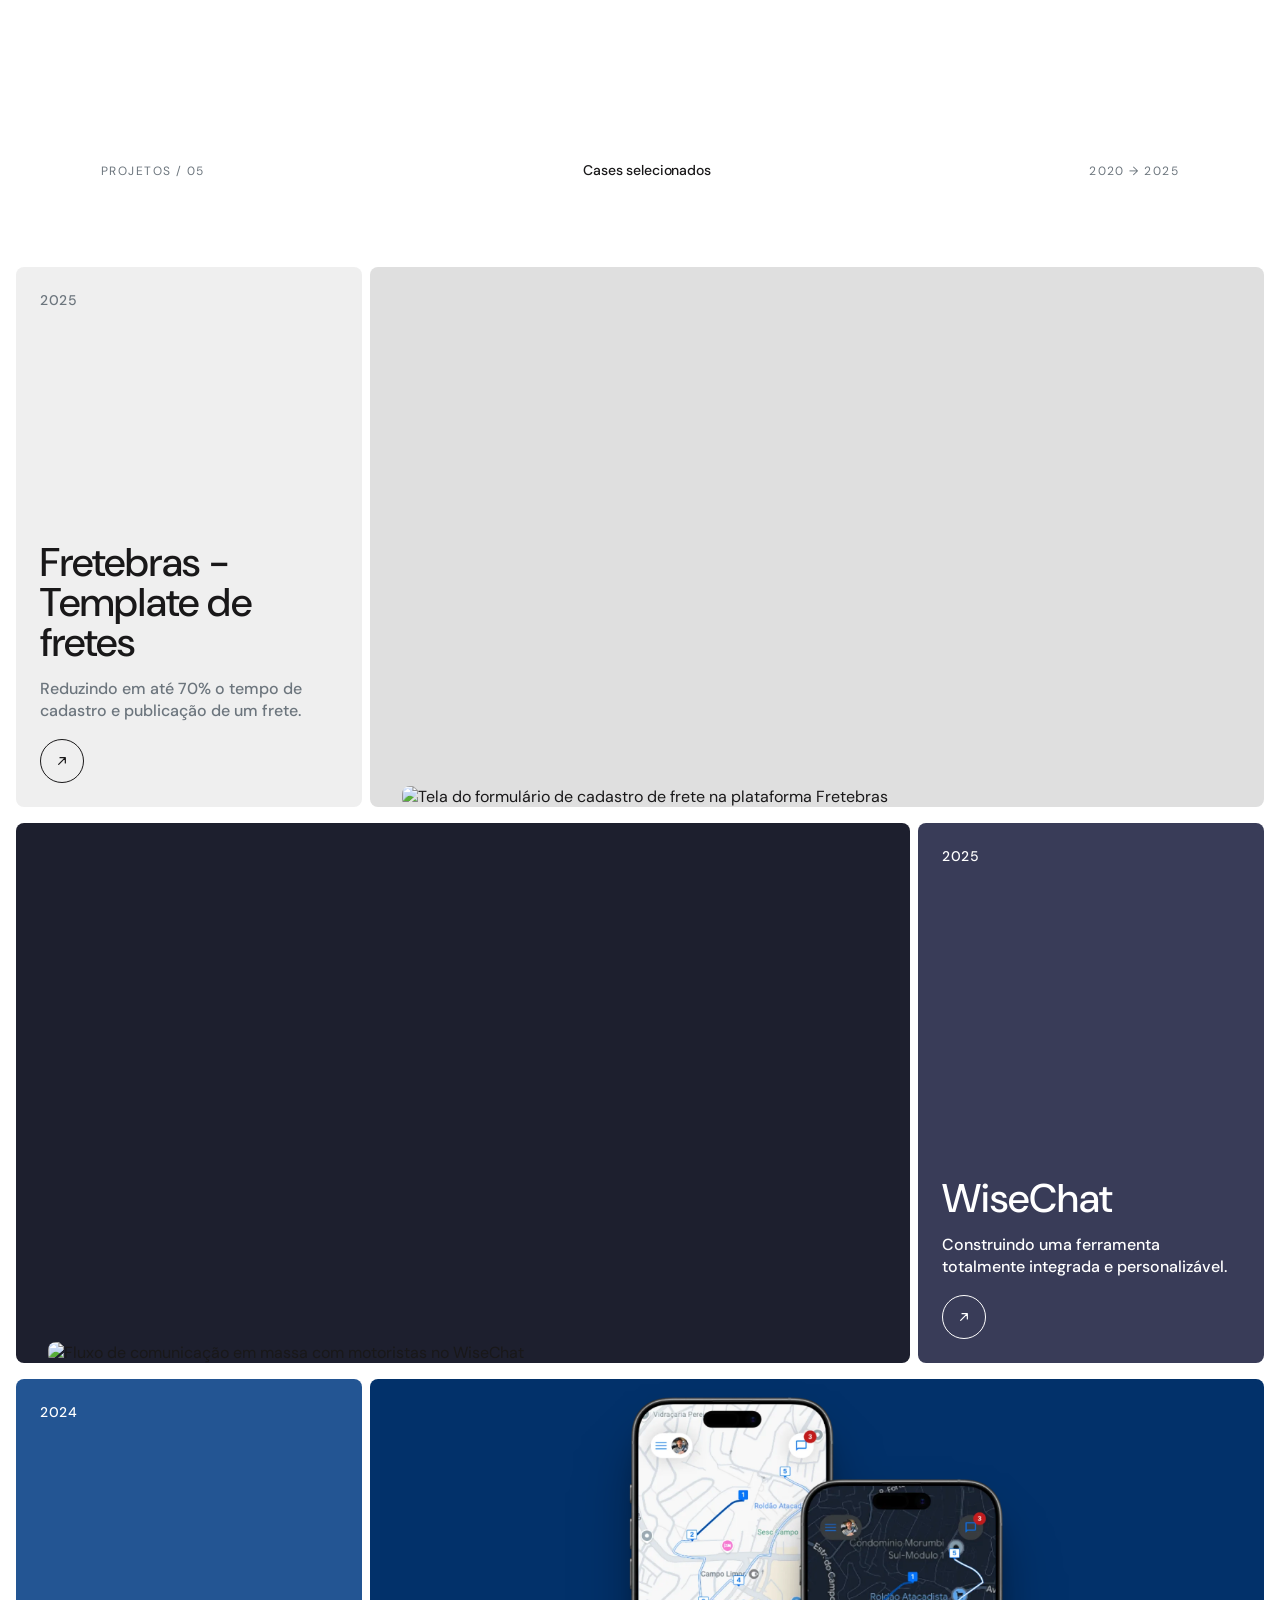
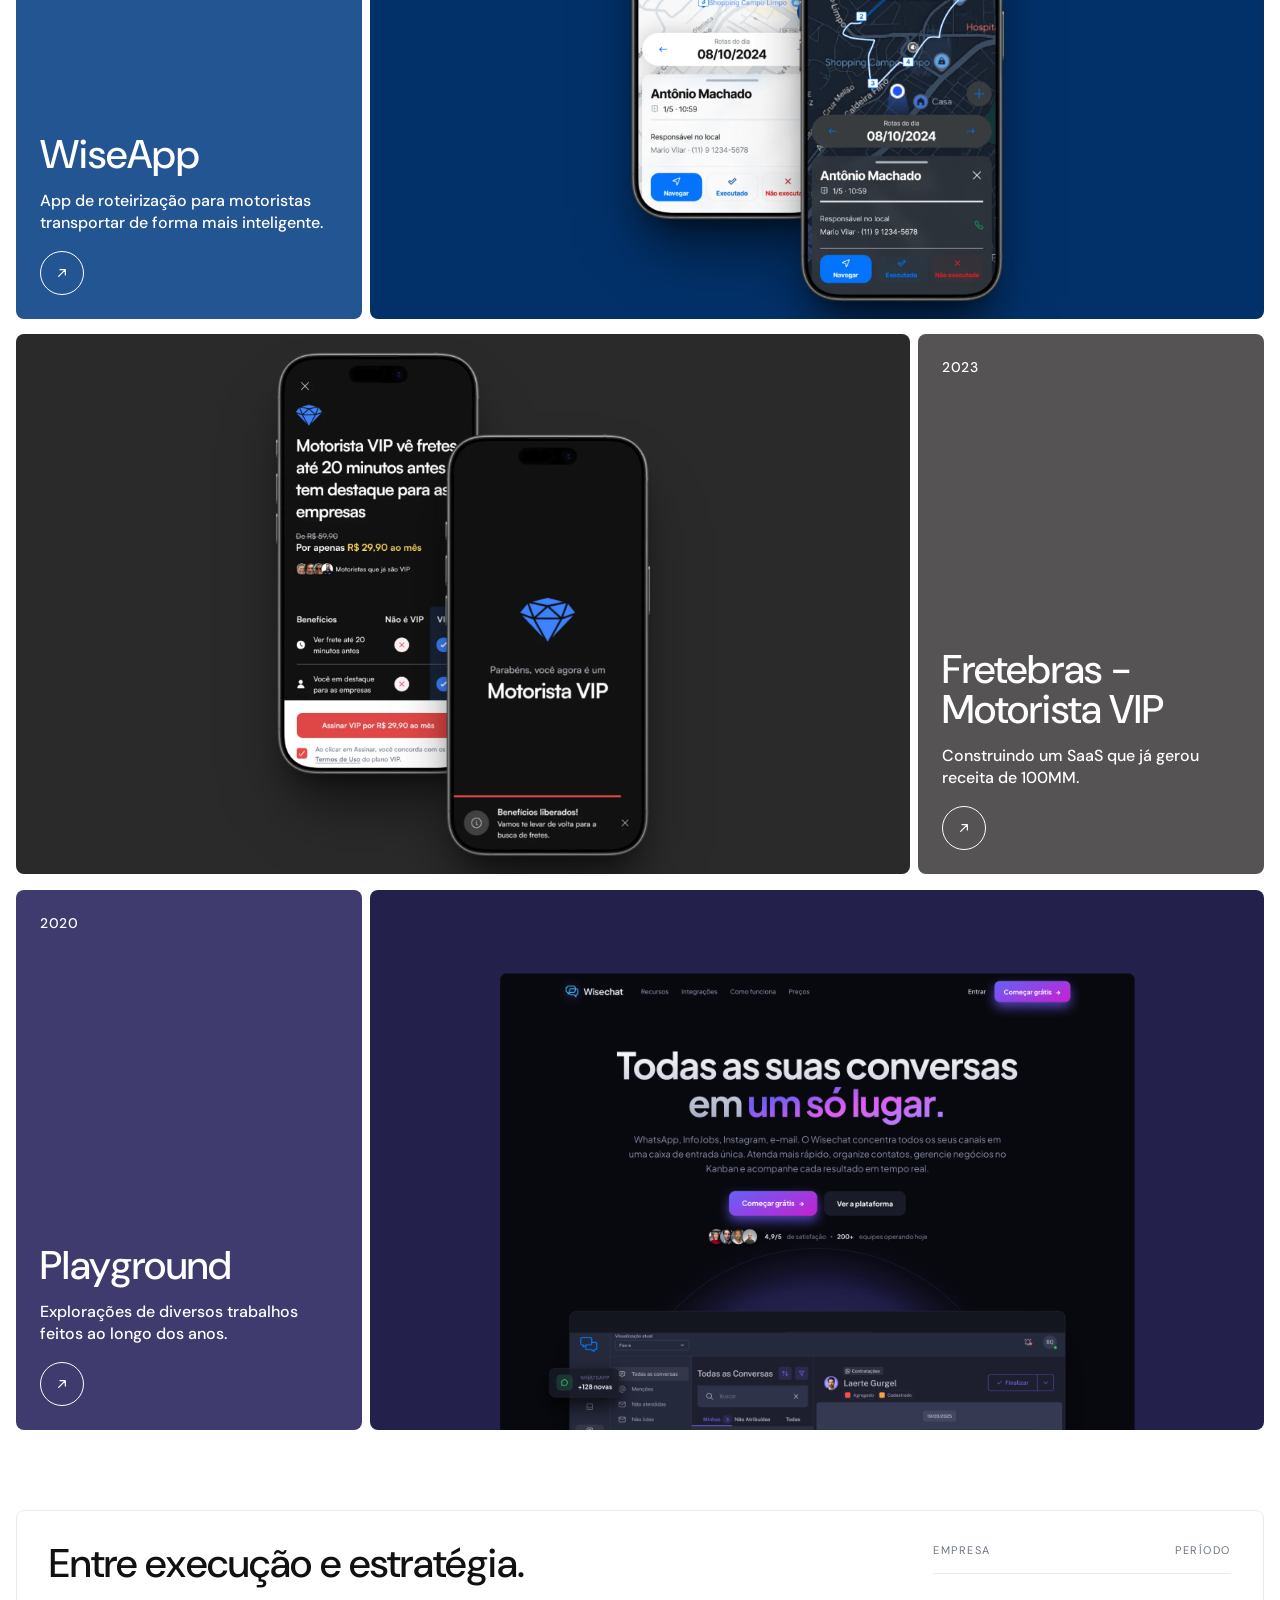
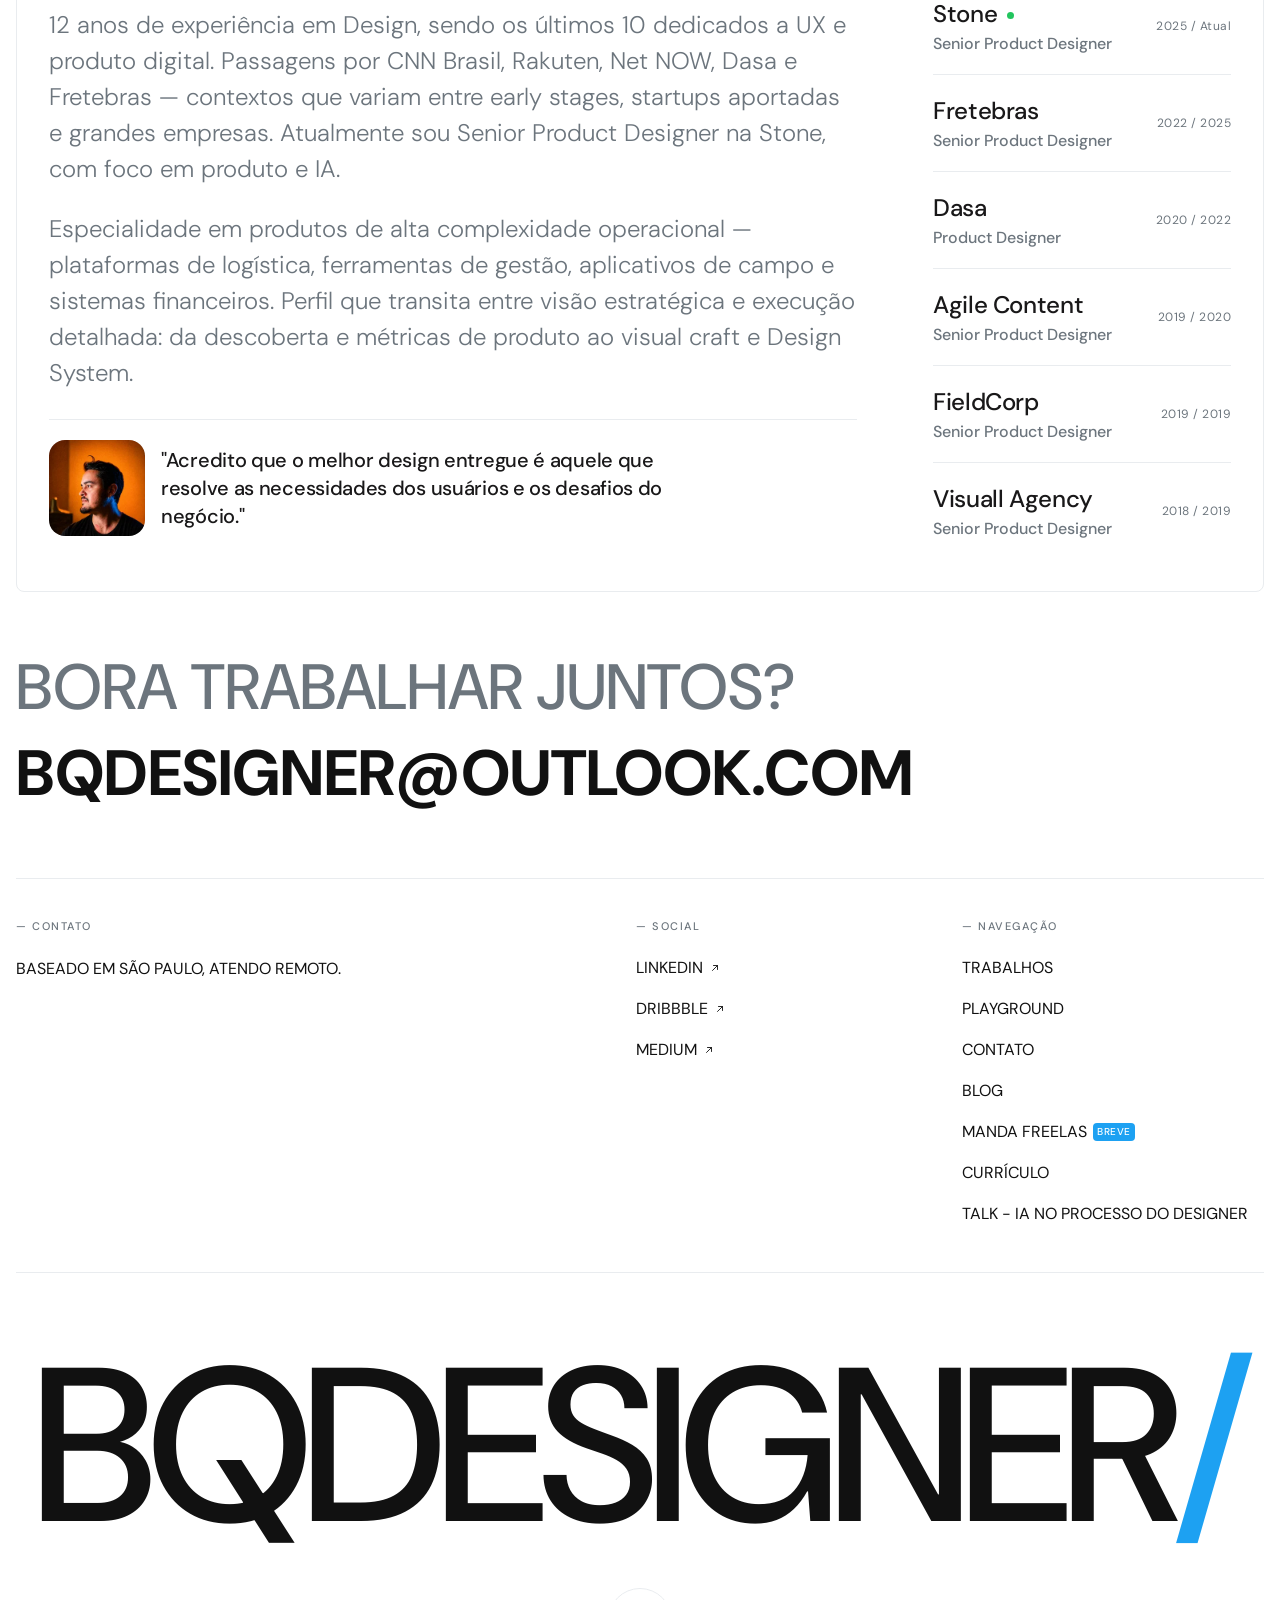
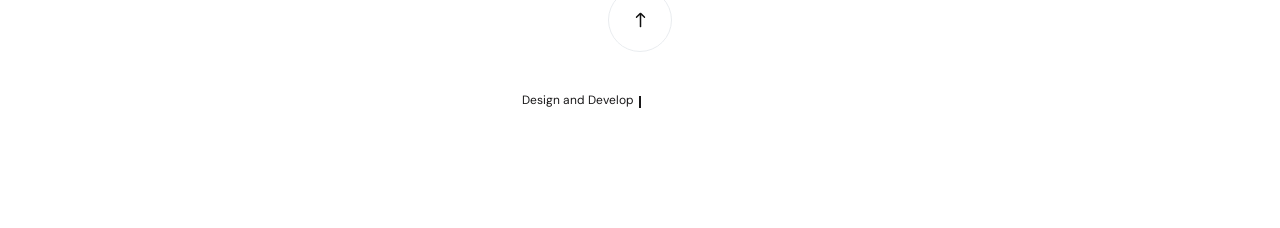
==== commit e1db3d04: "Add "what I'm writing" blog section to index - new section below about-me showing the 3 latest blog " ====
--- a/index.html
+++ b/index.html
@@ -24,8 +24,8 @@
   <link rel="icon" type="image/svg+xml" href="data:image/svg+xml,%3Csvg xmlns='http://www.w3.org/2000/svg' viewBox='0 0 64 64'%3E%3Crect width='64' height='64' rx='14' fill='%23fff'/%3E%3Cg transform='translate(16,12)'%3E%3Cpath d='M8.51 8.53c.01.48-.09.95-.3 1.38a3.6 3.6 0 01-.81 1.09c-.34.31-.74.55-1.17.71-.45.17-.92.26-1.4.26L0 11.95V0h4.3c.49 0 .98.07 1.44.23.43.14.82.37 1.16.67.33.3.6.67.77 1.08.19.45.28.94.28 1.43 0 .45-.1.89-.3 1.3a3.2 3.2 0 01-.79 1.06c.26.13.49.3.69.49.2.2.38.42.52.67.14.24.25.5.33.77.07.27.11.55.11.83zM5.66 3.45c.01-.26-.05-.52-.17-.75a1.5 1.5 0 00-.44-.58 1.7 1.7 0 00-.64-.31 2.8 2.8 0 00-.75-.1H2.32v3.29l.67.01h.69c.25 0 .5-.03.74-.09.23-.05.45-.15.64-.28.18-.13.34-.3.44-.5.12-.23.17-.48.17-.72zm.45 4.94c0-.24-.05-.47-.14-.69a1.5 1.5 0 00-.39-.53 1.7 1.7 0 00-.57-.34 2.5 2.5 0 00-.7-.12c-.34-.01-.67-.01-1-.01s-.67 0-1 0v3.3h1.73c.25 0 .5-.03.74-.09.24-.06.46-.15.65-.29.19-.13.35-.31.47-.51.12-.23.18-.48.17-.72z' fill='%23191819'/%3E%3Crect x='15' y='6' width='1.6' height='26.2' rx='.8' transform='rotate(44.92 15.8 19.1)' fill='%23191819'/%3E%3Cg transform='translate(19.5,27.5)'%3E%3Cpath d='M12.59 6.2c0 .68-.11 1.36-.34 2.01-.22.63-.55 1.22-.96 1.74l1.19 1.18-1.37 1.37-1.22-1.24a5.9 5.9 0 01-1.67.84 6.3 6.3 0 01-1.93.3c-.84.01-1.67-.16-2.44-.49a6.1 6.1 0 01-2-1.33 6.1 6.1 0 01-1.35-1.96A6.2 6.2 0 010 6.2c0-.83.17-1.65.49-2.41a6.1 6.1 0 011.35-1.97A6.1 6.1 0 013.85.49 6.3 6.3 0 016.29 0c.84 0 1.67.17 2.45.49a6.1 6.1 0 012.01 1.33 6.1 6.1 0 011.35 1.97c.33.76.5 1.58.49 2.41zm-2.26 0c0-.53-.11-1.06-.32-1.55a4.1 4.1 0 00-.87-1.28 4.1 4.1 0 00-1.28-.87 4.1 4.1 0 00-1.57-.32c-.54 0-1.07.11-1.57.32-.48.21-.92.5-1.28.87a4.1 4.1 0 00-.87 1.28 4.1 4.1 0 00-.32 1.55c0 .53.11 1.06.32 1.55.2.48.5.92.87 1.28.37.37.81.66 1.28.87.49.22 1.03.32 1.57.32.37 0 .73-.05 1.08-.15.34-.1.67-.24.98-.42l-1.12-1.09 1.37-1.37 1.11 1.14a3.9 3.9 0 00.63-2.12z' fill='%23191819'/%3E%3C/g%3E%3C/g%3E%3C/svg%3E" />
   <link rel="preconnect" href="https://fonts.googleapis.com">
   <link rel="preconnect" href="https://fonts.gstatic.com" crossorigin>
-  <link rel="preload" href="https://fonts.googleapis.com/css2?family=DM+Sans:ital,opsz,wght@0,9..40,100..1000;1,9..40,100..1000&display=swap" as="style" onload="this.onload=null;this.rel='stylesheet'">
-  <noscript><link rel="stylesheet" href="https://fonts.googleapis.com/css2?family=DM+Sans:ital,opsz,wght@0,9..40,100..1000;1,9..40,100..1000&display=swap"></noscript>
+  <link rel="preload" href="https://fonts.googleapis.com/css2?family=DM+Mono:wght@400;500&family=DM+Sans:ital,opsz,wght@0,9..40,100..1000;1,9..40,100..1000&display=swap" as="style" onload="this.onload=null;this.rel='stylesheet'">
+  <noscript><link rel="stylesheet" href="https://fonts.googleapis.com/css2?family=DM+Mono:wght@400;500&family=DM+Sans:ital,opsz,wght@0,9..40,100..1000;1,9..40,100..1000&display=swap"></noscript>
   <meta name="theme-color" content="#FFFFFF" />
   <link rel="stylesheet" href="css/core.css" />
   <link rel="stylesheet" href="css/index.css" />
@@ -251,6 +251,14 @@
     </div>
   </section>
 
+  <!-- Escrita recente: 3 posts mais recentes do blog (preenchido por js/latest-posts.js) -->
+  <section class="writing stack-layer" id="escrita" hidden>
+    <div class="writing-inner">
+      <h2 class="case-section-title" data-i18n="writing.title">O que tenho escrito ultimamente</h2>
+      <div class="writing-list" id="writingList" aria-live="polite"></div>
+    </div>
+  </section>
+
   <!-- Footer (stacking layer) -->
   <div class="stack-layer stack-footer">
     <div data-partial="footer-cta"></div>
@@ -273,6 +281,7 @@
   <script src="js/reveal.js"></script>
   <script src="js/cases-swipe-hint.js"></script>
   <script src="js/case-cursor.js"></script>
+  <script src="js/latest-posts.js"></script>
 
   <!-- Fundo animado do hero (three via CDN, sem bundler) -->
   <script type="importmap">
--- a/css/core.css
+++ b/css/core.css
@@ -13,6 +13,7 @@
   --color-fixed-dark: #191819;
   --color-fixed-light: #FFFFFF;
   --font: 'DM Sans', system-ui, sans-serif;
+  --font-mono: 'DM Mono', ui-monospace, monospace;
 }
 
 [data-theme="dark"] {
@@ -735,7 +736,7 @@
   }
 
   .case-footer {
-    padding: 64px 101px;
+    padding: 64px 16px;
   }
 }
 
@@ -782,7 +783,7 @@
   }
 
   .case-footer {
-    padding: 80px 24px 48px;
+    padding: 80px 16px 48px;
   }
 
   .case-footer .footer-cta-title {
--- a/css/index.css
+++ b/css/index.css
@@ -781,6 +781,165 @@
   transform: rotate(90deg);
 }
 
+/* ===== ESCRITA RECENTE: 3 últimos posts do blog =====
+   Cards replicam a estrutura do card do blog (_components/BlogList). */
+.writing {
+  padding: 16px 16px 64px;
+}
+
+.writing-inner {
+  padding: 32px 0;
+}
+
+.writing-list {
+  display: grid;
+  grid-template-columns: repeat(3, 1fr);
+  gap: 24px;
+}
+
+.post-card {
+  display: flex;
+  flex-direction: column;
+  gap: 16px;
+  padding: 32px;
+  background: var(--color-light);
+  border: 1px solid var(--color-low);
+  border-radius: 18px;
+  position: relative;
+  overflow: hidden;
+  text-decoration: none;
+  transition: border-color .25s ease, transform .3s cubic-bezier(.22,.61,.36,1), box-shadow .3s ease;
+}
+
+.post-card::before {
+  content: '';
+  position: absolute;
+  inset: 0;
+  background: linear-gradient(135deg, color-mix(in oklab, var(--cat-color) 6%, transparent), transparent 60%);
+  opacity: 0;
+  transition: opacity .3s ease;
+  pointer-events: none;
+}
+
+.post-card:hover {
+  border-color: var(--color-accent);
+  transform: translateY(-4px);
+  box-shadow: 0 16px 48px rgba(0, 0, 0, .08);
+}
+
+.post-card:hover::before { opacity: 1; }
+
+.post-card > * {
+  position: relative;
+  z-index: 1;
+}
+
+.post-top {
+  display: flex;
+  align-items: center;
+  justify-content: space-between;
+  gap: 12px;
+}
+
+.post-cat {
+  display: inline-flex;
+  align-items: center;
+  padding: 5px 12px;
+  border-radius: 999px;
+  border: 1px solid;
+  font-family: var(--font-mono);
+  font-size: 10px;
+  font-weight: 500;
+  letter-spacing: .1em;
+  text-transform: uppercase;
+}
+
+.post-date {
+  font-family: var(--font-mono);
+  font-size: 11px;
+  letter-spacing: .06em;
+  color: var(--color-muted);
+}
+
+.post-title {
+  font-size: clamp(18px, 1.6vw, 22px);
+  font-weight: 600;
+  line-height: 1.25;
+  letter-spacing: -0.02em;
+  color: var(--color-dark);
+  text-wrap: pretty;
+  transition: color .2s;
+}
+
+.post-card:hover .post-title { color: var(--color-accent); }
+
+.post-readmeta {
+  display: flex;
+  align-items: center;
+  gap: 8px;
+  font-family: var(--font-mono);
+  font-size: 10px;
+  letter-spacing: .08em;
+  text-transform: uppercase;
+  color: var(--color-muted);
+}
+
+.post-dot {
+  width: 3px;
+  height: 3px;
+  border-radius: 50%;
+  background: var(--color-muted);
+}
+
+.post-preview {
+  font-size: 14px;
+  line-height: 1.65;
+  color: var(--color-mid);
+  display: -webkit-box;
+  -webkit-line-clamp: 3;
+  -webkit-box-orient: vertical;
+  overflow: hidden;
+}
+
+.post-tags {
+  display: flex;
+  flex-wrap: wrap;
+  gap: 6px;
+  margin-top: 4px;
+}
+
+.post-tag {
+  padding: 4px 10px;
+  border-radius: 6px;
+  background: var(--color-hover);
+  color: var(--color-muted);
+  font-family: var(--font-mono);
+  font-size: 11px;
+  letter-spacing: .04em;
+  text-transform: uppercase;
+}
+
+.post-arrow {
+  align-self: flex-end;
+  margin-top: auto;
+  width: 36px;
+  height: 36px;
+  border-radius: 50%;
+  border: 1px solid var(--color-low);
+  display: flex;
+  align-items: center;
+  justify-content: center;
+  color: var(--color-muted);
+  transition: background .2s, border-color .2s, color .2s, transform .25s ease;
+}
+
+.post-card:hover .post-arrow {
+  background: var(--color-accent);
+  border-color: var(--color-accent);
+  color: var(--color-fixed-light);
+  transform: translate(2px, -2px);
+}
+
 /* ===== RESPONSIVE: TABLET ===== */
 @media (max-width: 1200px) {
   .hero-text {
@@ -873,7 +1032,7 @@
   }
 
   .about-me {
-    padding: 48px 24px 0;
+    padding: 48px 16px 0;
   }
 
   .about-me-inner {
@@ -999,6 +1158,43 @@
   }
 }
 
+/* ===== RESPONSIVE: ESCRITA EM SCROLL LATERAL (≤767px) =====
+   Mesmo padrão dos cases: cards lado a lado com snap; scroll pra direita vê os
+   demais textos, scroll pra baixo segue pro restante do site. */
+@media (max-width: 767px) {
+  .writing {
+    padding: 0 0 48px;
+  }
+
+  .writing-inner {
+    padding: 0;
+  }
+
+  .writing .case-section-title {
+    padding: 32px 16px 0;
+    margin-bottom: 0;
+  }
+
+  .writing-list {
+    display: flex;
+    gap: 16px;
+    padding: 24px 16px 8px;
+    overflow-x: auto;
+    scroll-snap-type: x mandatory;
+    scroll-padding-left: 16px;
+    -webkit-overflow-scrolling: touch;
+    scrollbar-width: none;
+    -ms-overflow-style: none;
+  }
+
+  .writing-list::-webkit-scrollbar { display: none; }
+
+  .post-card {
+    flex: 0 0 85%;
+    scroll-snap-align: start;
+  }
+}
+
 /* Seções da home em fluxo normal (sem empilhamento). */
 .stack-layer {
   background: var(--color-light);
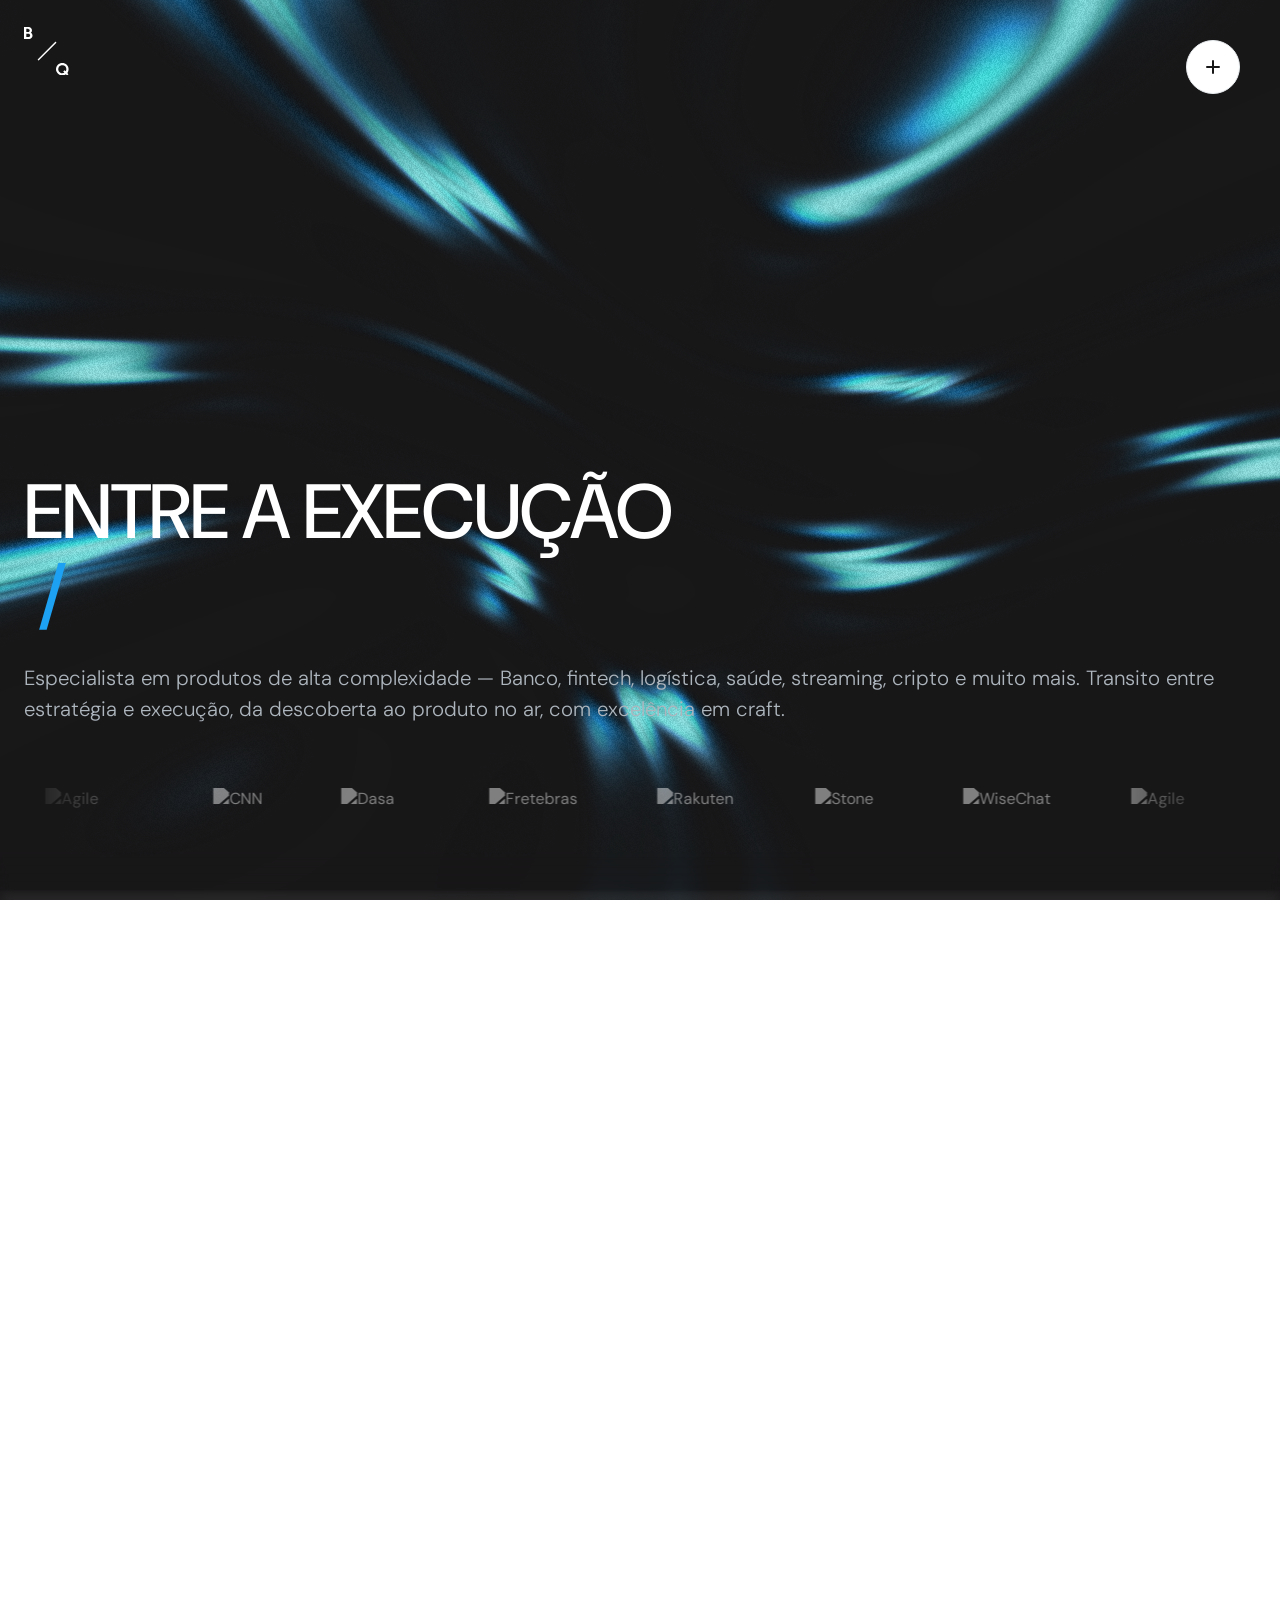
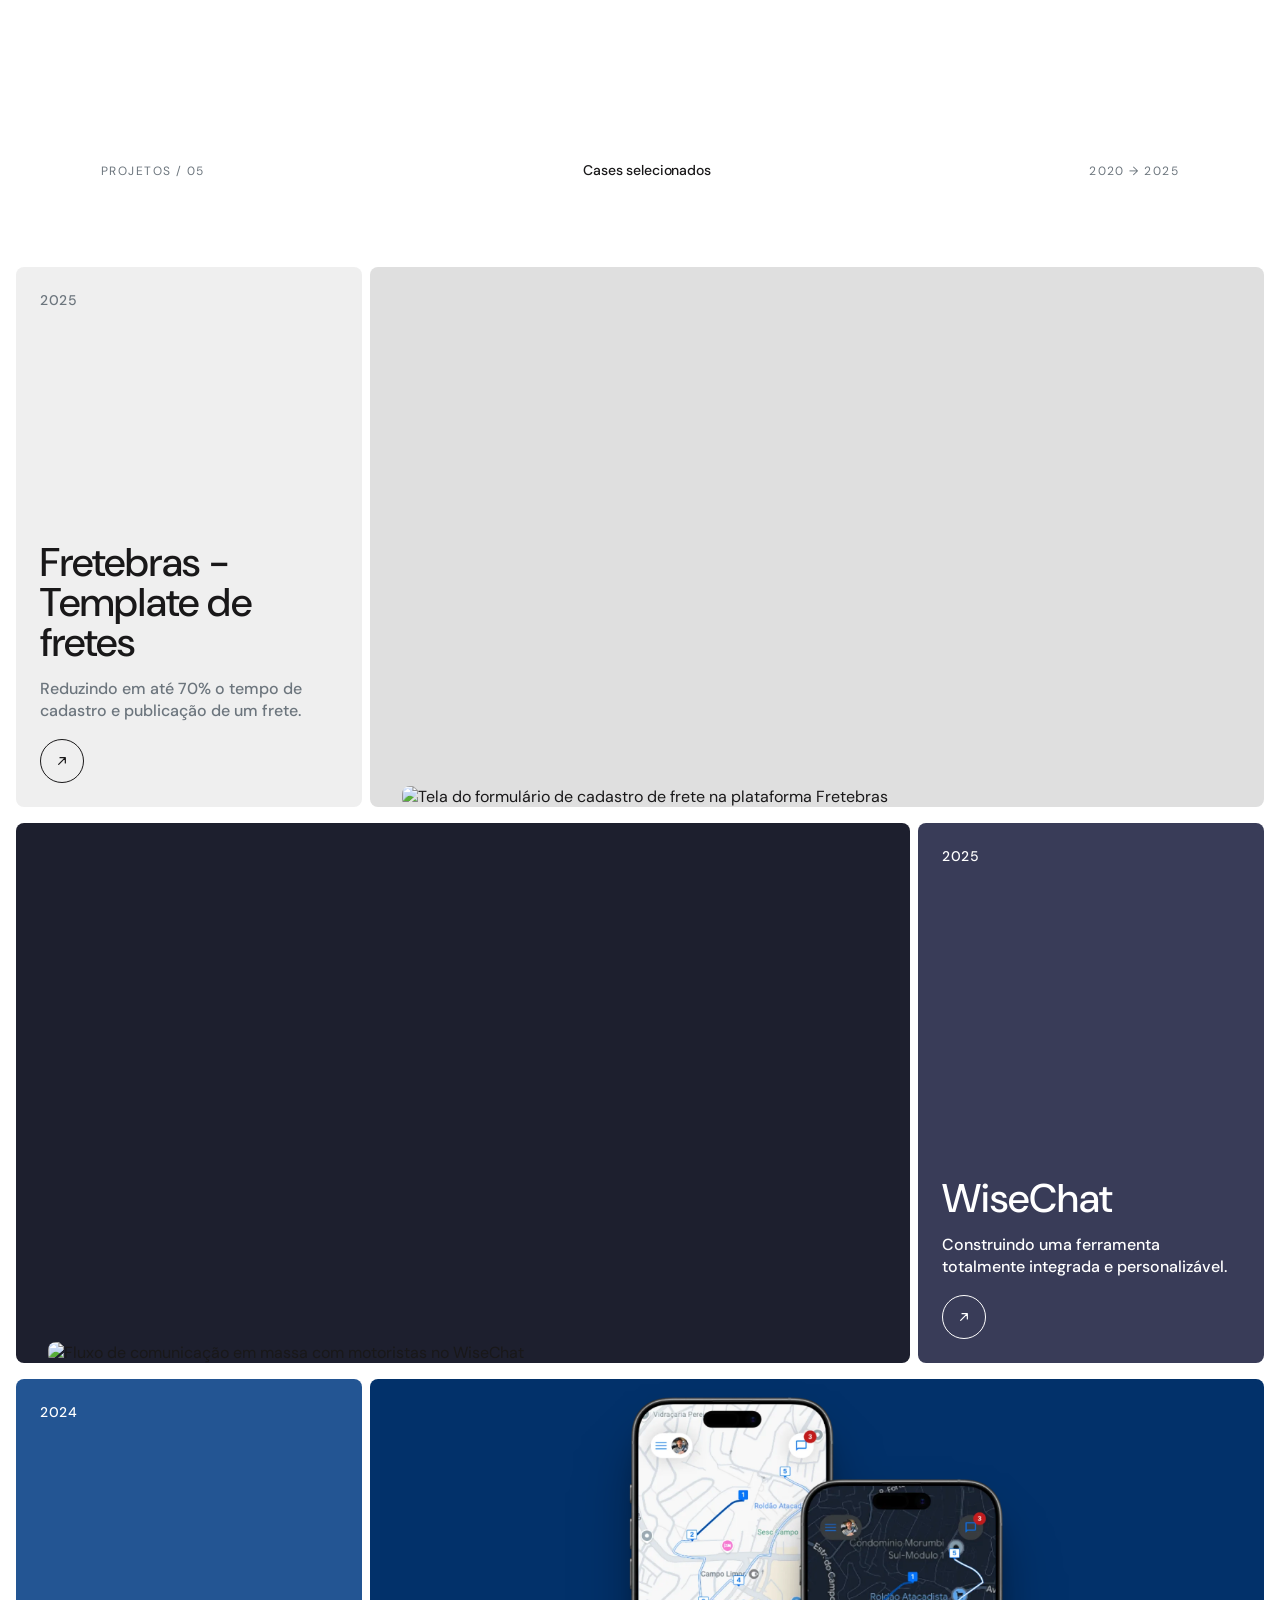
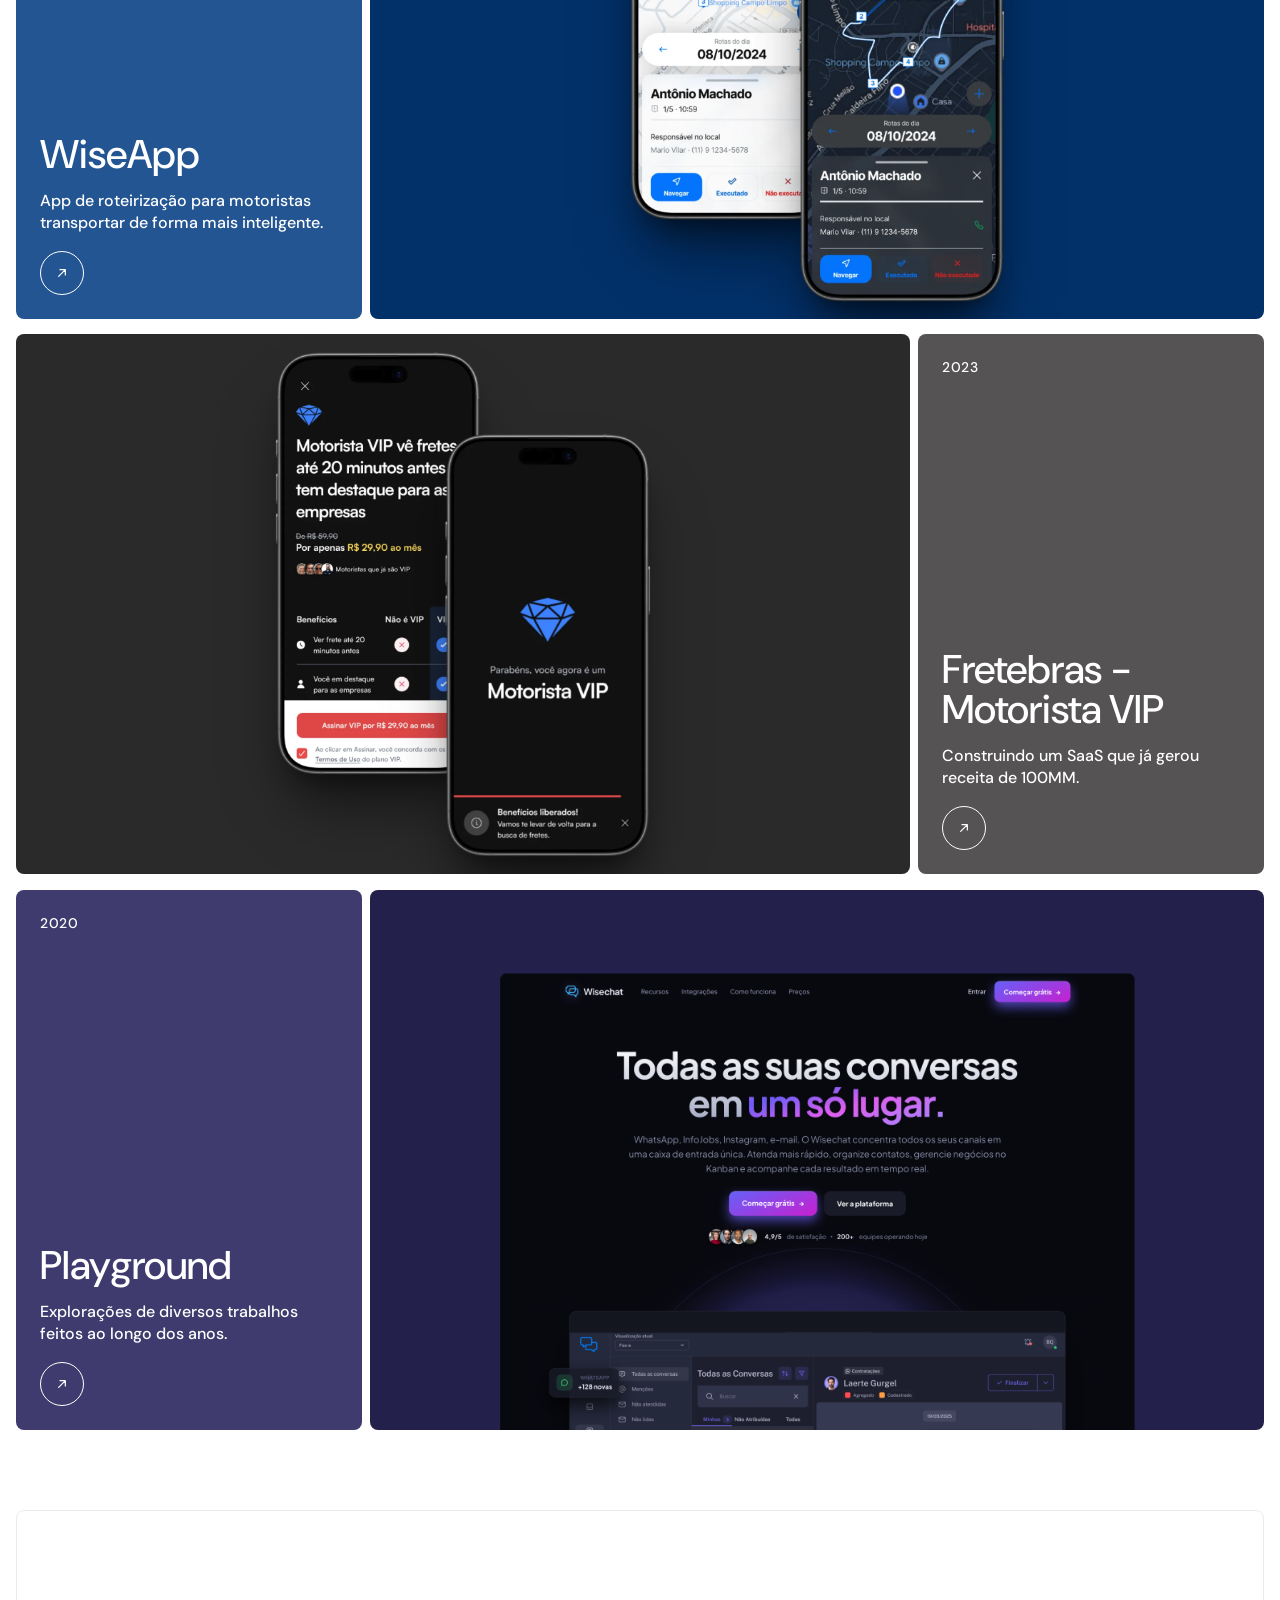
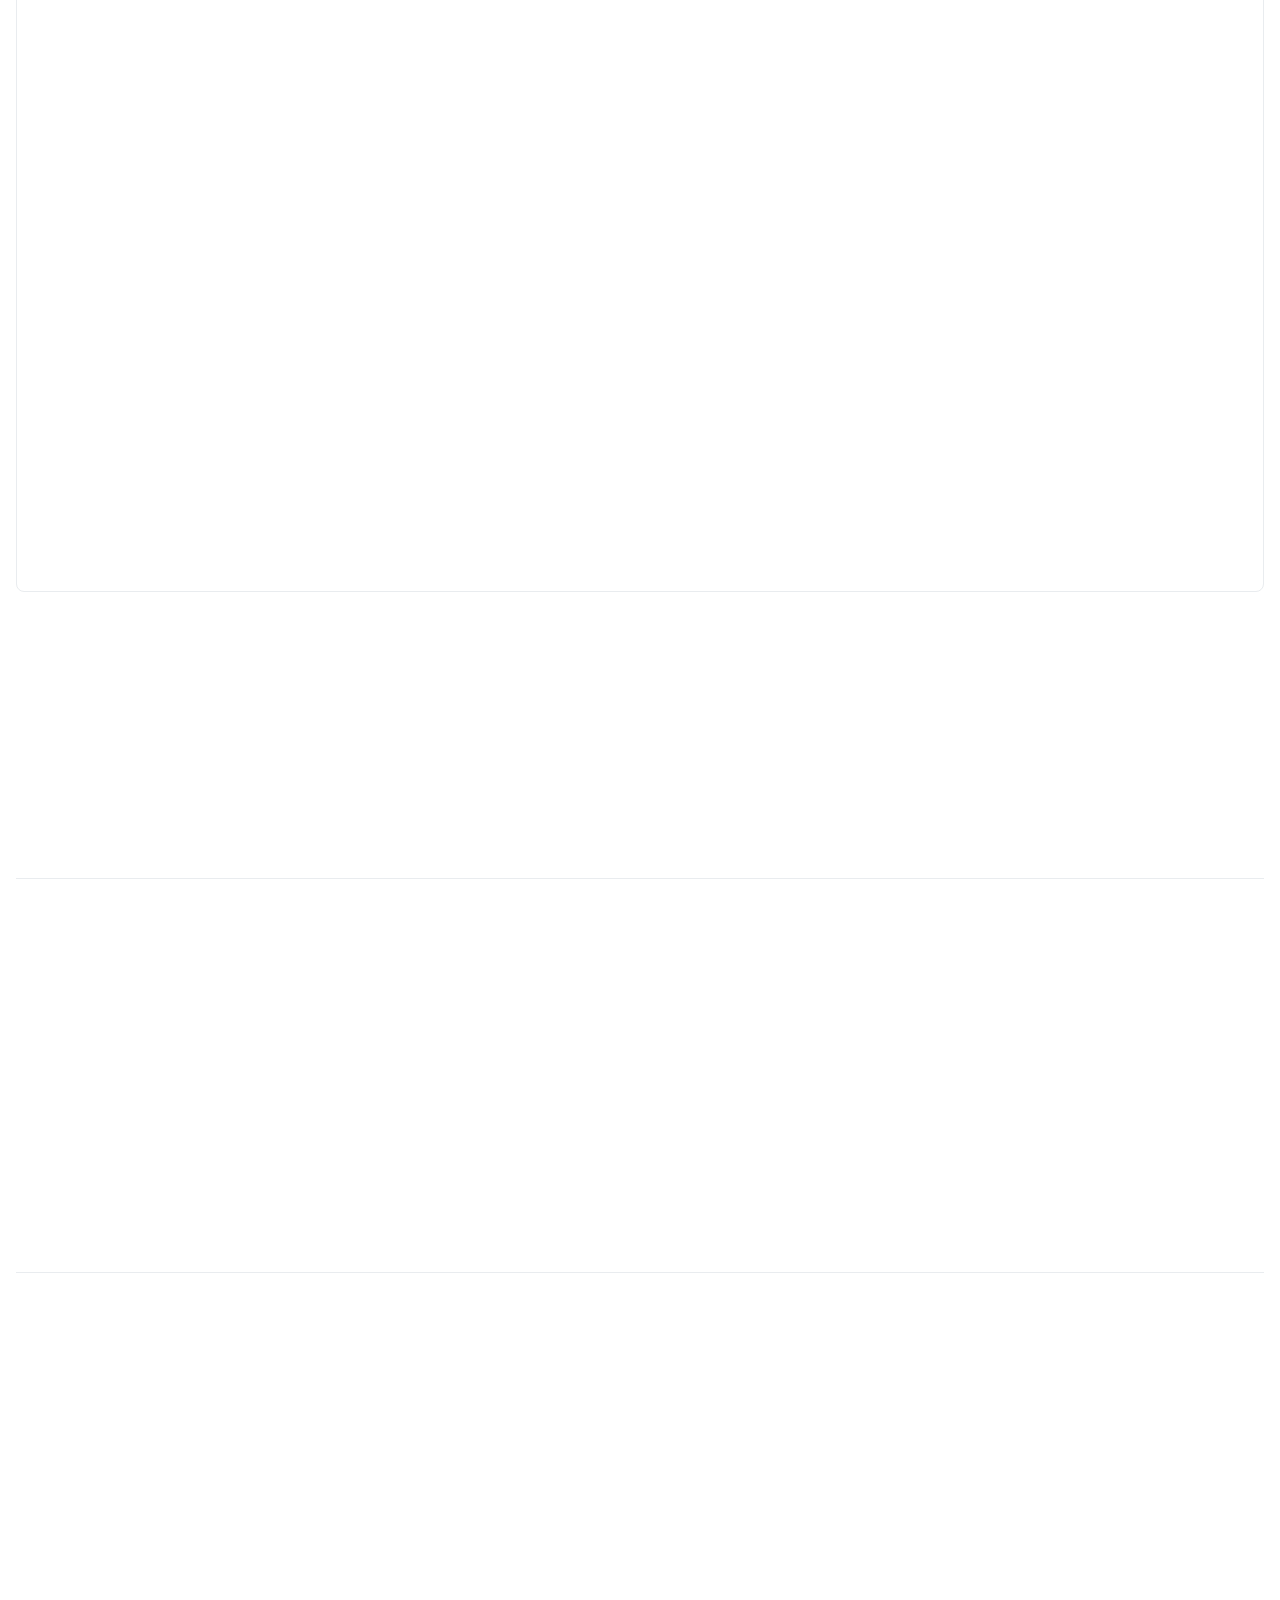
==== commit 889bd816: "Improve index performance (Lighthouse) Hero WebGL background (biggest critical point): - self-host t" ====
--- a/index.html
+++ b/index.html
@@ -75,11 +75,11 @@
       </div>
         <div class="hero-img" aria-hidden="true">
           <div class="hero-carrossel-track" id="heroCarrosselTrack">
-            <img src="assets/main/img-carrossel-1.png?v=20260528" alt="" width="458" height="726" />
-            <img src="assets/main/img-carrossel-2.png?v=20260528" alt="" width="458" height="726" />
-            <img src="assets/main/img-carrossel-3.png?v=20260528" alt="" width="458" height="726" />
-            <img src="assets/main/img-carrossel-4.png?v=20260528" alt="" width="458" height="726" />
-            <img src="assets/main/img-carrossel-5.png?v=20260528" alt="" width="458" height="726" />
+            <img src="assets/main/img-carrossel-1.webp?v=20260528" alt="" width="458" height="726" fetchpriority="high" />
+            <img src="assets/main/img-carrossel-2.webp?v=20260528" alt="" width="458" height="726" />
+            <img src="assets/main/img-carrossel-3.webp?v=20260528" alt="" width="458" height="726" />
+            <img src="assets/main/img-carrossel-4.webp?v=20260528" alt="" width="458" height="726" />
+            <img src="assets/main/img-carrossel-5.webp?v=20260528" alt="" width="458" height="726" />
           </div>
         </div>
       </div>
@@ -149,7 +149,7 @@
       <div class="card-img-case">
         <picture>
           <source srcset="assets/main/job_wiseapp.webp" type="image/webp" />
-          <img src="assets/main/job_wiseapp.png" alt="App WiseApp com interface de roteirização para motoristas" loading="lazy" />
+          <img src="assets/main/job_wiseapp.webp" alt="App WiseApp com interface de roteirização para motoristas" loading="lazy" />
         </picture>
       </div>
     </a>
@@ -169,7 +169,7 @@
       <div class="card-img-case">
         <picture>
           <source srcset="assets/main/job_fb-vip.webp" type="image/webp" />
-          <img src="assets/main/job_fb-vip.png" alt="Dashboard do Frete.com VIP com painel SaaS de gestão de fretes" loading="lazy" />
+          <img src="assets/main/job_fb-vip.webp" alt="Dashboard do Frete.com VIP com painel SaaS de gestão de fretes" loading="lazy" />
         </picture>
       </div>
     </a>
@@ -270,22 +270,22 @@
     <div></div><div></div><div></div><div></div><div></div><div></div>
   </div>
 
-  <script src="js/loader.js"></script>
-  <script src="js/header.js"></script>
-  <script src="js/main.js"></script>
-  <script src="js/back-to-top.js"></script>
-  <script src="js/index-stack.js"></script>
-  <script src="js/index-hero-motion.js"></script>
-  <script src="js/lang-switcher.js"></script>
-  <script src="js/hero-rotator.js"></script>
-  <script src="js/reveal.js"></script>
-  <script src="js/cases-swipe-hint.js"></script>
-  <script src="js/case-cursor.js"></script>
-  <script src="js/latest-posts.js"></script>
-
-  <!-- Fundo animado do hero (three via CDN, sem bundler) -->
+  <script defer src="js/loader.js"></script>
+  <script defer src="js/header.js"></script>
+  <script defer src="js/main.js"></script>
+  <script defer src="js/back-to-top.js"></script>
+  <script defer src="js/index-stack.js"></script>
+  <script defer src="js/index-hero-motion.js"></script>
+  <script defer src="js/lang-switcher.js"></script>
+  <script defer src="js/hero-rotator.js"></script>
+  <script defer src="js/reveal.js"></script>
+  <script defer src="js/cases-swipe-hint.js"></script>
+  <script defer src="js/case-cursor.js"></script>
+  <script defer src="js/latest-posts.js"></script>
+
+  <!-- Fundo animado do hero (three self-hospedado; init dinâmico em idle) -->
   <script type="importmap">
-  { "imports": { "three": "https://unpkg.com/three@0.160.0/build/three.module.js" } }
+  { "imports": { "three": "/js/vendor/three.module.js" } }
   </script>
   <script type="module" src="js/color-bends.js"></script>
 
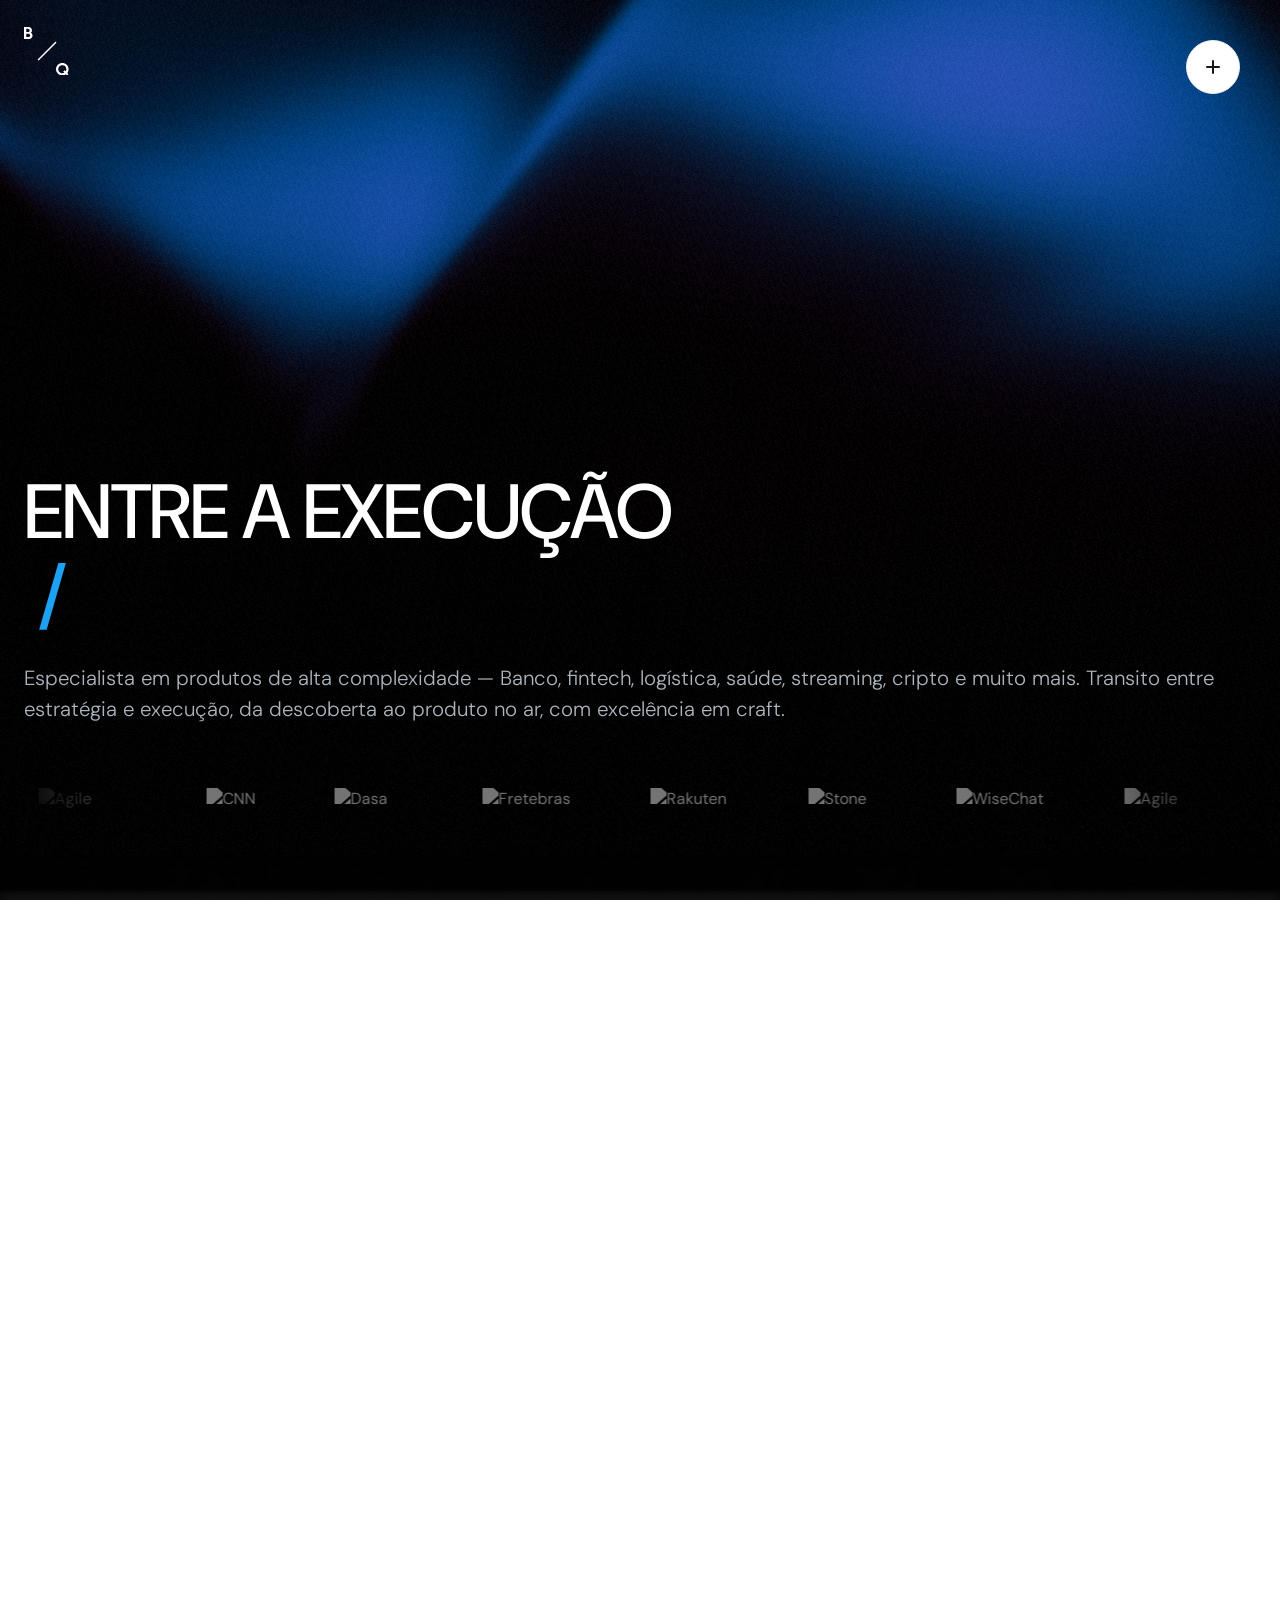
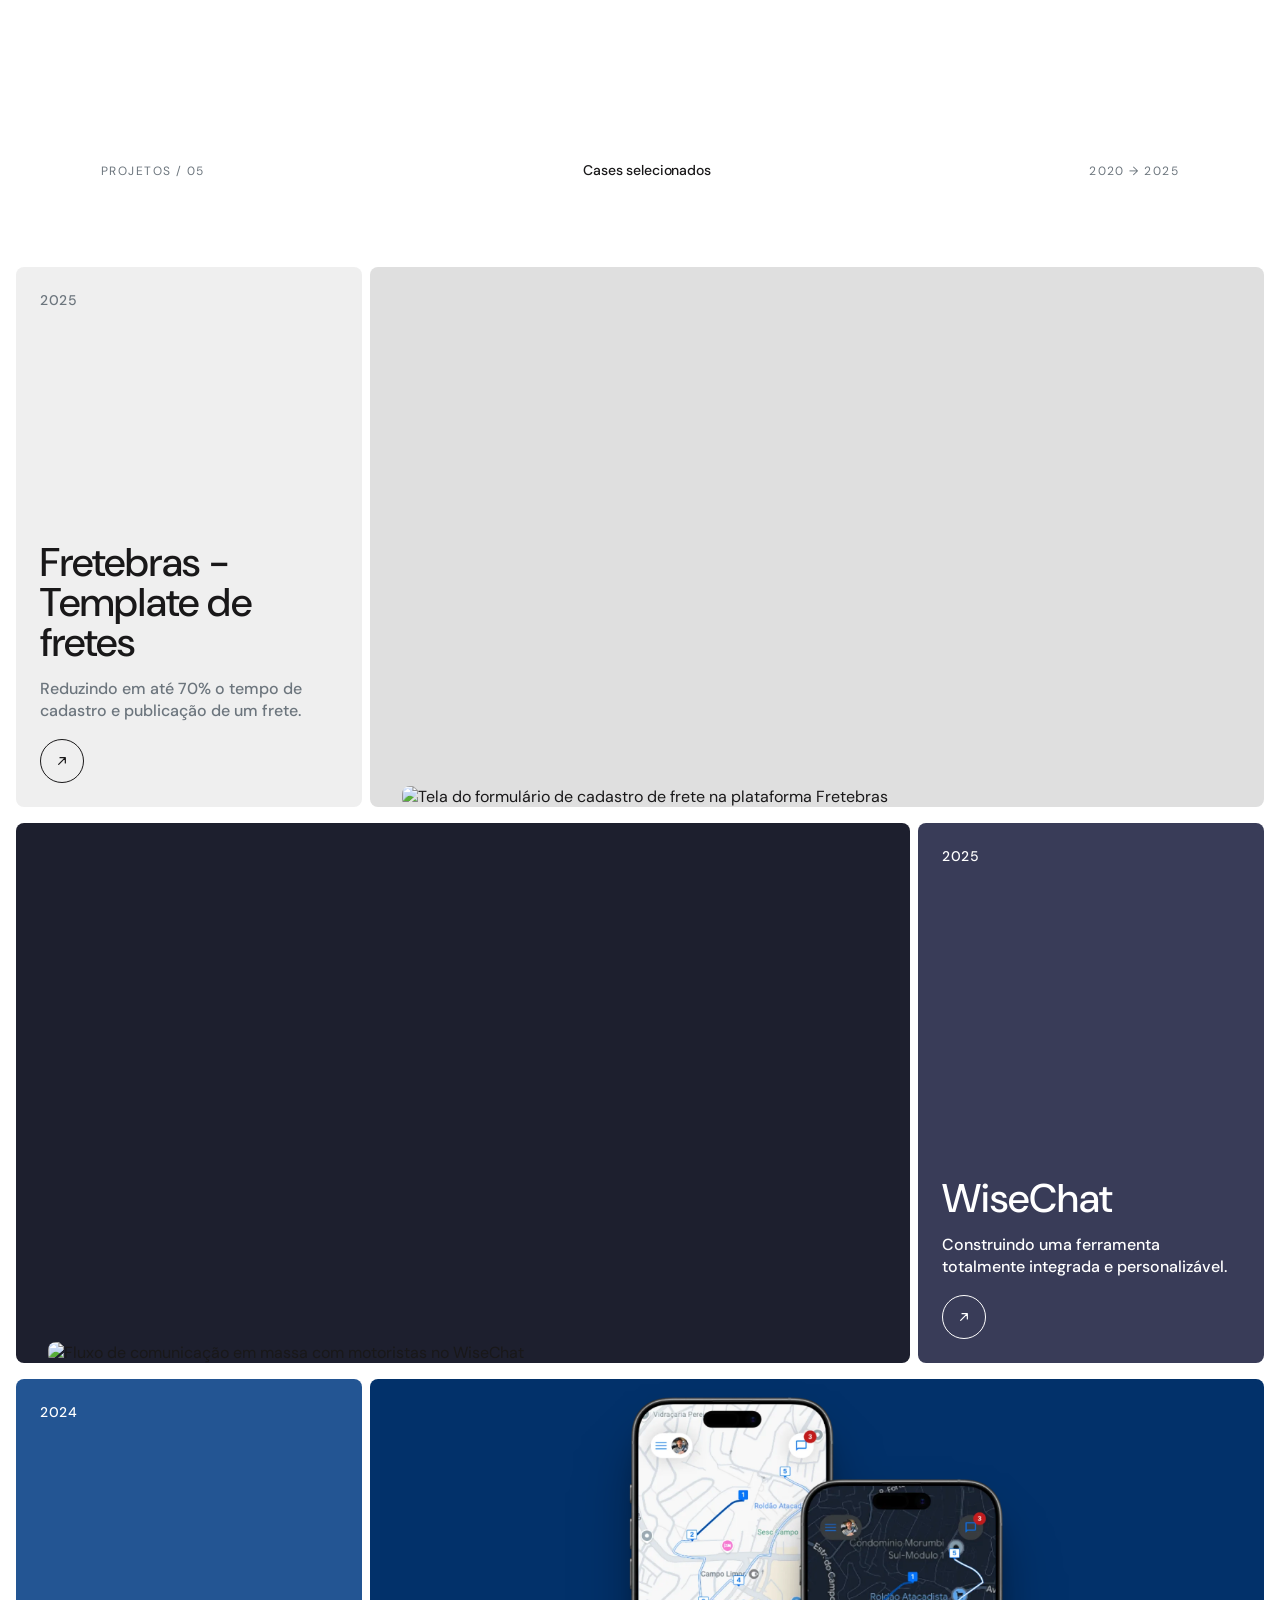
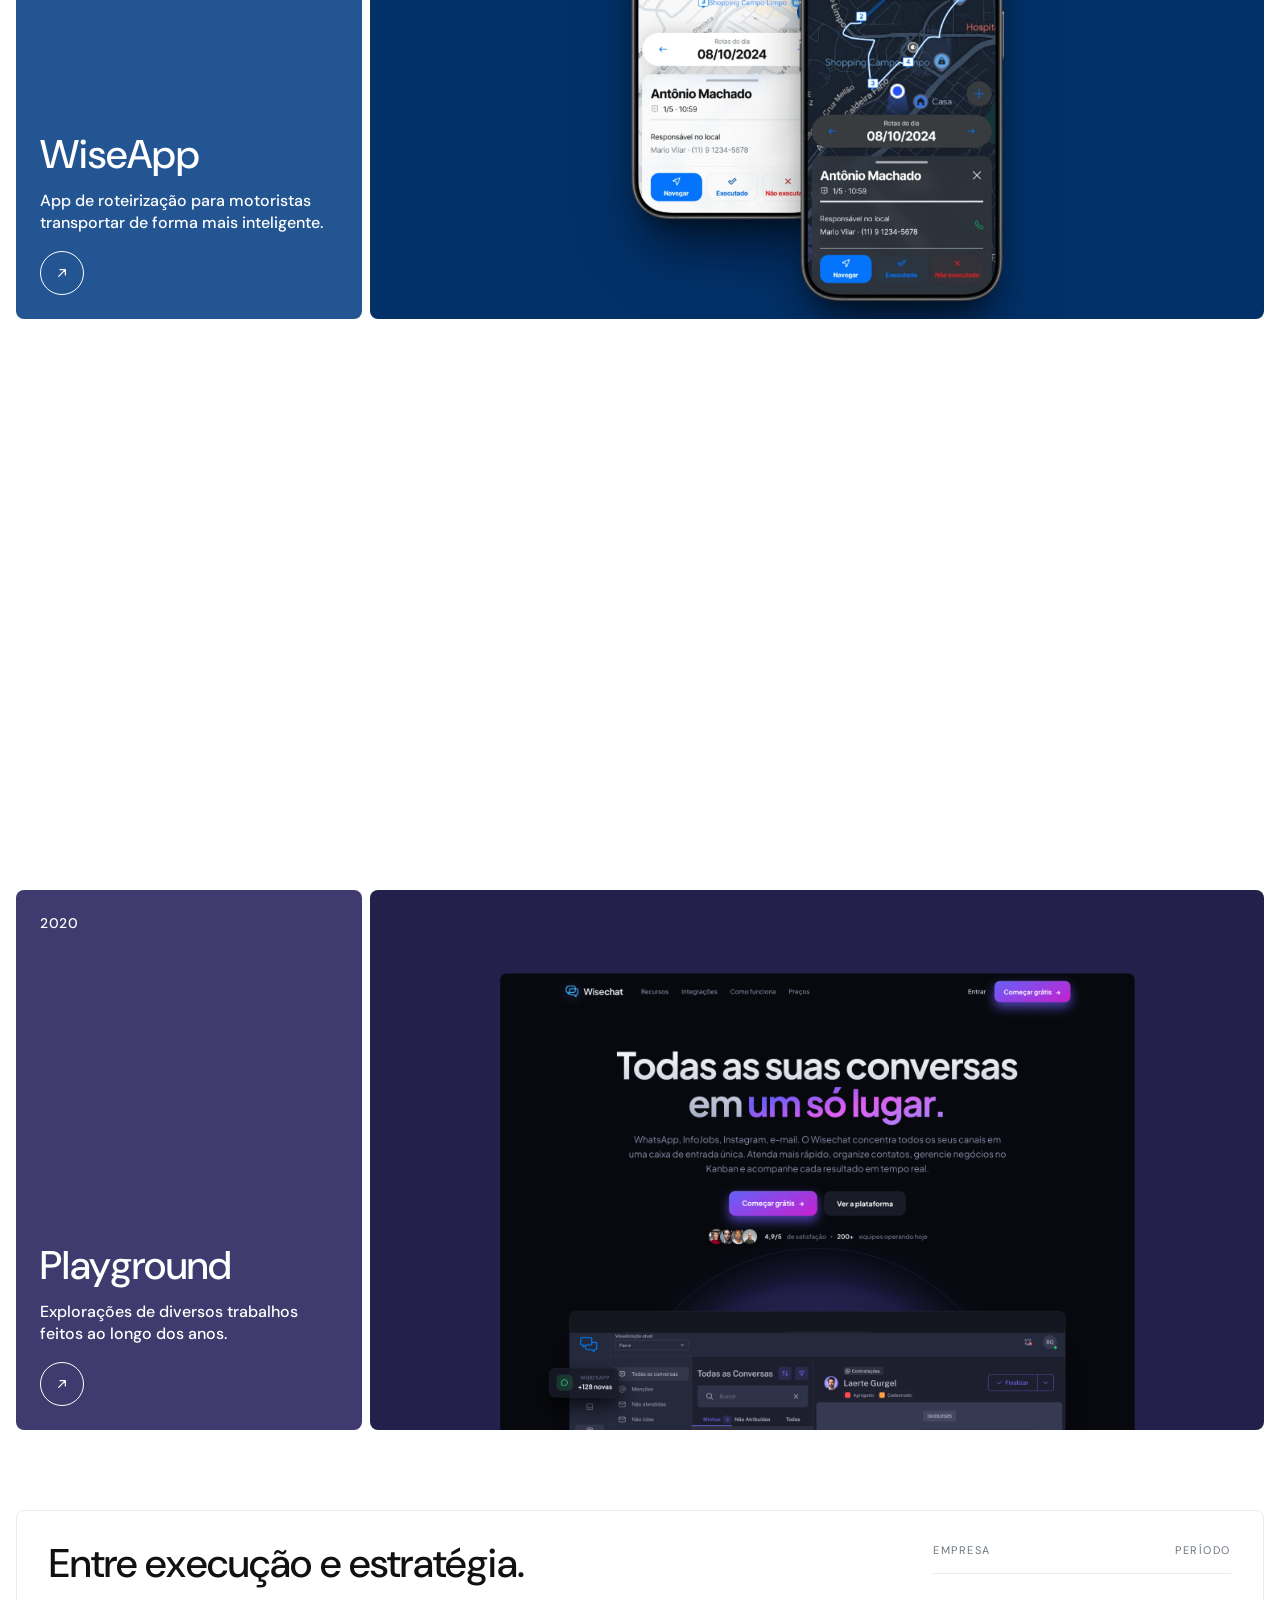
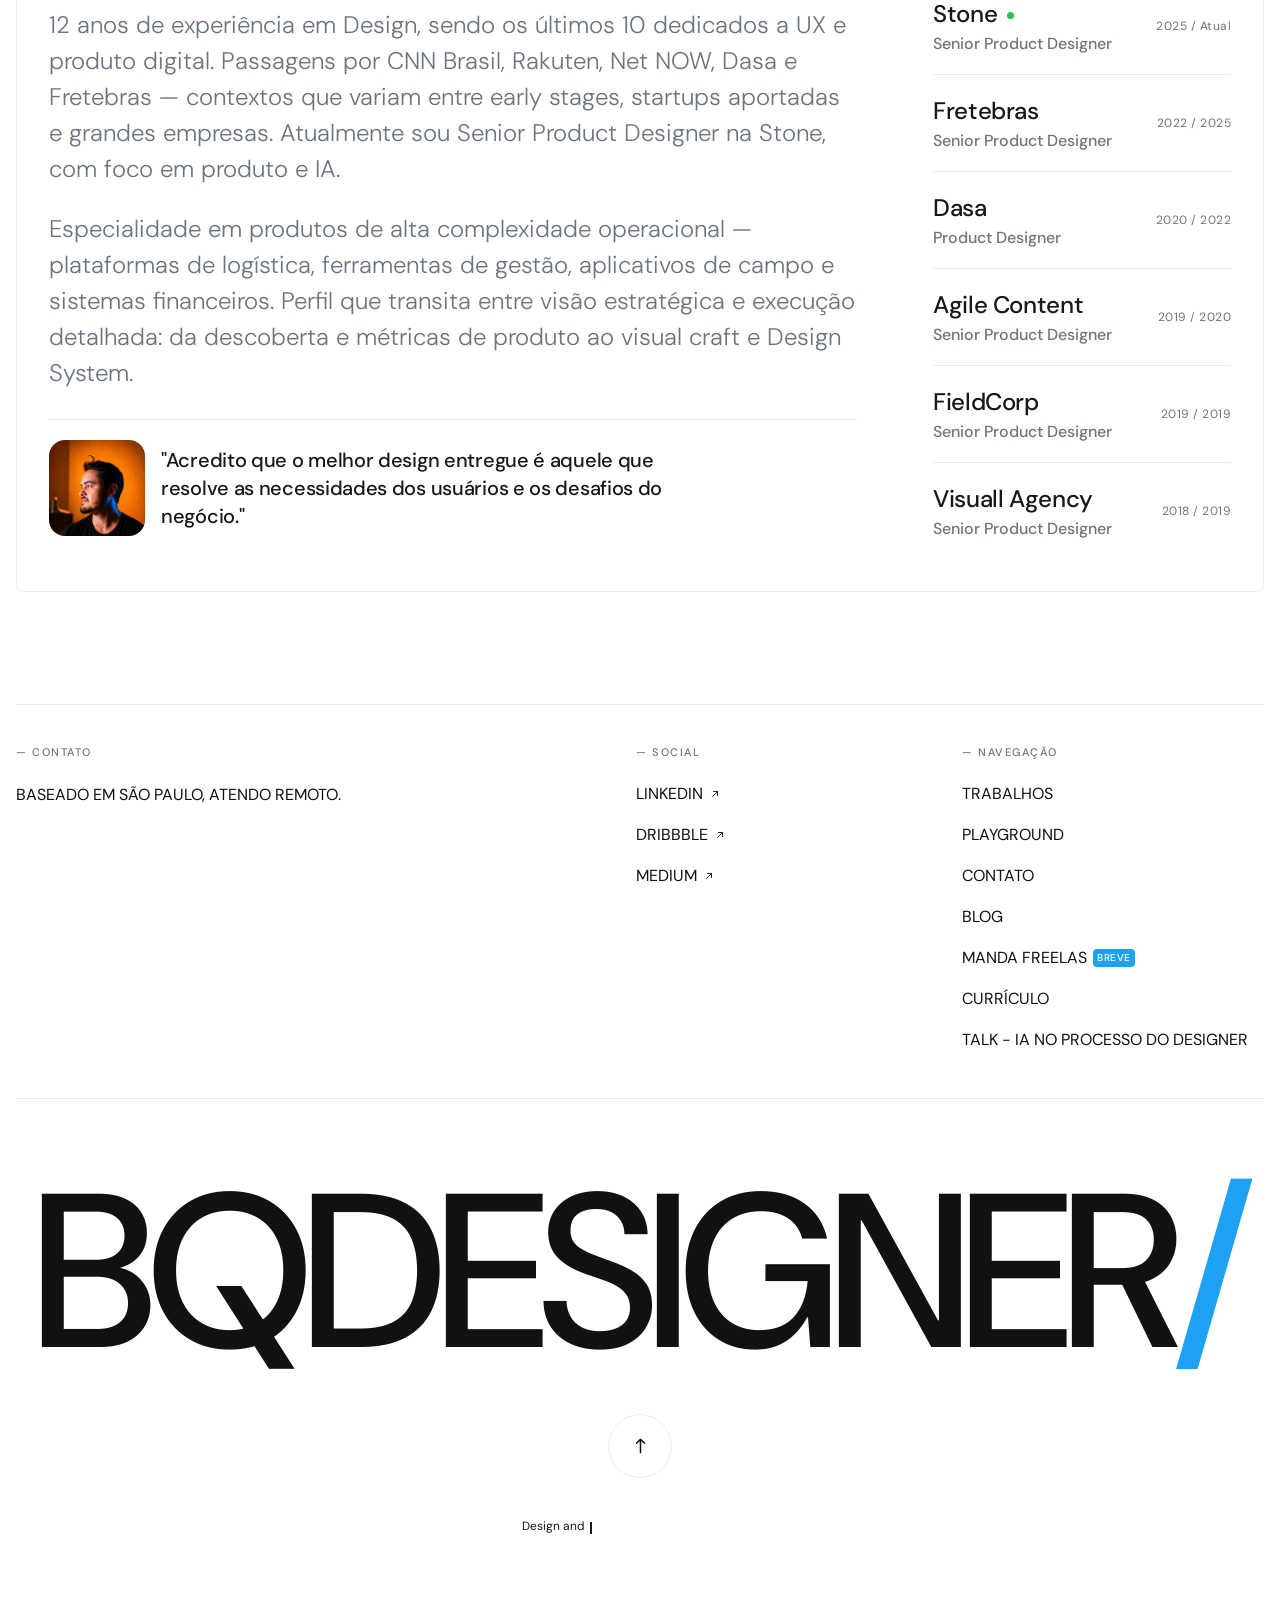
==== commit 8f5c916a: "Troca fundo animado do hero: ColorBends -> DarkVeil Port vanilla (three self-hospedado) do component" ====
--- a/index.html
+++ b/index.html
@@ -261,7 +261,7 @@
 
   <!-- Footer (stacking layer) -->
   <div class="stack-layer stack-footer">
-    <div data-partial="footer-cta"></div>
+    <div data-partial="footer"></div>
   </div>
 
   <!-- Vidro fosco fixo no rodapé da viewport: progressive blur (camadas com blur
@@ -283,11 +283,11 @@
   <script defer src="js/case-cursor.js"></script>
   <script defer src="js/latest-posts.js"></script>
 
-  <!-- Fundo animado do hero (three self-hospedado; init dinâmico em idle) -->
+  <!-- Fundo animado do hero: DarkVeil (three self-hospedado; init dinâmico em idle) -->
   <script type="importmap">
   { "imports": { "three": "/js/vendor/three.module.js" } }
   </script>
-  <script type="module" src="js/color-bends.js"></script>
+  <script type="module" src="js/dark-veil.js"></script>
 
 </body>
 </html>
--- a/css/index.css
+++ b/css/index.css
@@ -11,7 +11,7 @@
   position: relative;
 }
 
-/* Camada WebGL (ColorBends) sobre a cor do card, atrás do conteúdo.
+/* Camada WebGL (DarkVeil) sobre a cor do card, atrás do conteúdo.
    Recortada no raio do card; não captura ponteiro (o listener fica no card). */
 .hero-bg {
   position: absolute;
@@ -800,145 +800,39 @@
 .post-card {
   display: flex;
   flex-direction: column;
-  gap: 16px;
-  padding: 32px;
+  gap: 10px;
+  padding: 24px;
   background: var(--color-light);
   border: 1px solid var(--color-low);
-  border-radius: 18px;
-  position: relative;
-  overflow: hidden;
+  border-radius: 8px;
   text-decoration: none;
-  transition: border-color .25s ease, transform .3s cubic-bezier(.22,.61,.36,1), box-shadow .3s ease;
-}
-
-.post-card::before {
-  content: '';
-  position: absolute;
-  inset: 0;
-  background: linear-gradient(135deg, color-mix(in oklab, var(--cat-color) 6%, transparent), transparent 60%);
-  opacity: 0;
-  transition: opacity .3s ease;
-  pointer-events: none;
+  transition: border-color .2s ease, transform .2s ease;
 }
 
 .post-card:hover {
   border-color: var(--color-accent);
-  transform: translateY(-4px);
-  box-shadow: 0 16px 48px rgba(0, 0, 0, .08);
-}
-
-.post-card:hover::before { opacity: 1; }
-
-.post-card > * {
-  position: relative;
-  z-index: 1;
-}
-
-.post-top {
-  display: flex;
-  align-items: center;
-  justify-content: space-between;
-  gap: 12px;
+  transform: translateY(-2px);
 }
 
 .post-cat {
-  display: inline-flex;
-  align-items: center;
-  padding: 5px 12px;
-  border-radius: 999px;
-  border: 1px solid;
   font-family: var(--font-mono);
   font-size: 10px;
-  font-weight: 500;
   letter-spacing: .1em;
   text-transform: uppercase;
-}
-
-.post-date {
-  font-family: var(--font-mono);
-  font-size: 11px;
-  letter-spacing: .06em;
   color: var(--color-muted);
 }
 
 .post-title {
-  font-size: clamp(18px, 1.6vw, 22px);
+  font-size: 15px;
   font-weight: 600;
-  line-height: 1.25;
-  letter-spacing: -0.02em;
+  line-height: 1.3;
+  letter-spacing: -0.01em;
   color: var(--color-dark);
   text-wrap: pretty;
   transition: color .2s;
 }
 
 .post-card:hover .post-title { color: var(--color-accent); }
-
-.post-readmeta {
-  display: flex;
-  align-items: center;
-  gap: 8px;
-  font-family: var(--font-mono);
-  font-size: 10px;
-  letter-spacing: .08em;
-  text-transform: uppercase;
-  color: var(--color-muted);
-}
-
-.post-dot {
-  width: 3px;
-  height: 3px;
-  border-radius: 50%;
-  background: var(--color-muted);
-}
-
-.post-preview {
-  font-size: 14px;
-  line-height: 1.65;
-  color: var(--color-mid);
-  display: -webkit-box;
-  -webkit-line-clamp: 3;
-  -webkit-box-orient: vertical;
-  overflow: hidden;
-}
-
-.post-tags {
-  display: flex;
-  flex-wrap: wrap;
-  gap: 6px;
-  margin-top: 4px;
-}
-
-.post-tag {
-  padding: 4px 10px;
-  border-radius: 6px;
-  background: var(--color-hover);
-  color: var(--color-muted);
-  font-family: var(--font-mono);
-  font-size: 11px;
-  letter-spacing: .04em;
-  text-transform: uppercase;
-}
-
-.post-arrow {
-  align-self: flex-end;
-  margin-top: auto;
-  width: 36px;
-  height: 36px;
-  border-radius: 50%;
-  border: 1px solid var(--color-low);
-  display: flex;
-  align-items: center;
-  justify-content: center;
-  color: var(--color-muted);
-  transition: background .2s, border-color .2s, color .2s, transform .25s ease;
-}
-
-.post-card:hover .post-arrow {
-  background: var(--color-accent);
-  border-color: var(--color-accent);
-  color: var(--color-fixed-light);
-  transform: translate(2px, -2px);
-}
 
 /* ===== RESPONSIVE: TABLET ===== */
 @media (max-width: 1200px) {
@@ -969,6 +863,35 @@
     display: flex;
     flex-direction: column;
     justify-content: flex-end;
+    /* No mobile, sem fundo animado: card sólido que acompanha o tema
+       (escuro no light, claro no dark via flip do --color-dark). */
+    background-color: var(--color-dark);
+  }
+
+  /* Remove a camada WebGL (DarkVeil) no mobile. */
+  .hero-bg {
+    display: none;
+  }
+
+  /* Dark mode mobile: o card vira claro → inverte texto e logos pra manter
+     contraste (no light o card é escuro e os defaults já servem). */
+  [data-theme="dark"] .hero-title {
+    color: var(--color-fixed-dark);
+  }
+
+  [data-theme="dark"] .hero-sub {
+    color: #6C757D;
+  }
+
+  [data-theme="dark"] .hero .logo-marquee-track img {
+    filter: brightness(0);
+  }
+
+  /* Logo BQ fica sobre o hero claro → escurece pra não sumir. */
+  [data-theme="dark"] .logo .logo-b path,
+  [data-theme="dark"] .logo .logo-slash rect,
+  [data-theme="dark"] .logo .logo-q path {
+    fill: var(--color-fixed-dark);
   }
 
   .page-index .header {
@@ -1207,8 +1130,9 @@
    2) encolhe a altura até sumir, com o conteúdo (bottom-aligned) subindo + fade.
    Os cases (.stack-projects) sobem POR CIMA (margin-top negativo + z-index) e
    preenchem o espaço conforme o hero some — sem buraco de bg vazio.
-   Vars (--hero-frame, --hero-card-h, --hero-op) setadas pelo JS no .hero, herdam
-   p/ card/content. Gated por .js-hero-motion — sem JS / reduced-motion = normal. */
+   Vars (--hero-frame, --hero-card-h, --hero-op) setadas pelo JS no <html>, herdam
+   p/ card/content e p/ o logo (fora do .hero). Gated por .js-hero-motion — sem JS
+   / reduced-motion = normal. */
 .js-hero-motion {
   --hero-h0: 85vh; /* altura de repouso do hero (= min-height original desktop) */
 }
@@ -1260,6 +1184,14 @@
   will-change: opacity;
 }
 
+/* Logo acompanha o hero: fixo (pra não rolar embora antes do fade) e some
+   junto com o conteúdo via --hero-op. */
+.js-hero-motion .logo {
+  position: fixed;
+  opacity: var(--hero-op, 1);
+  will-change: opacity;
+}
+
 /* Cases sobem por cima do hero conforme ele some (preenche o vão). O +16px casa
    o topo dos cases com a borda de baixo do card (que tem o frame de 16px). */
 .js-hero-motion .stack-projects {
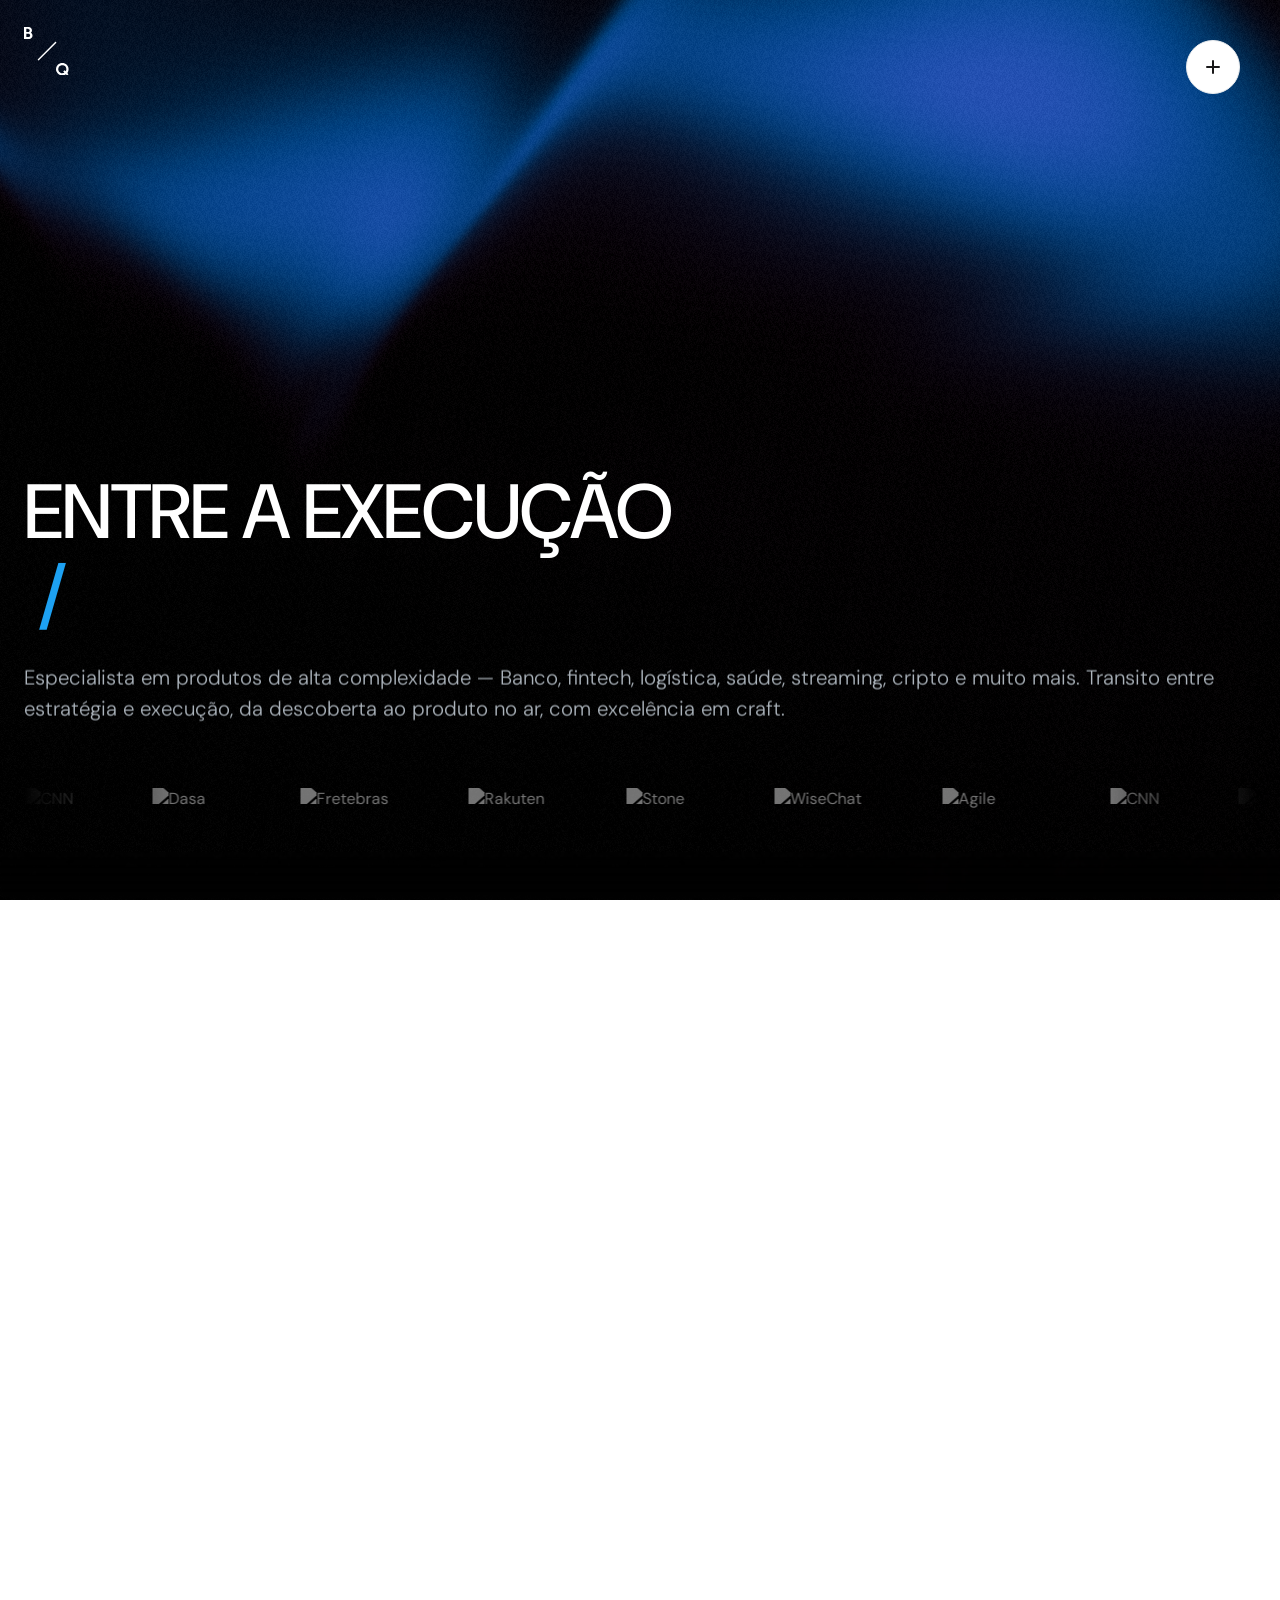
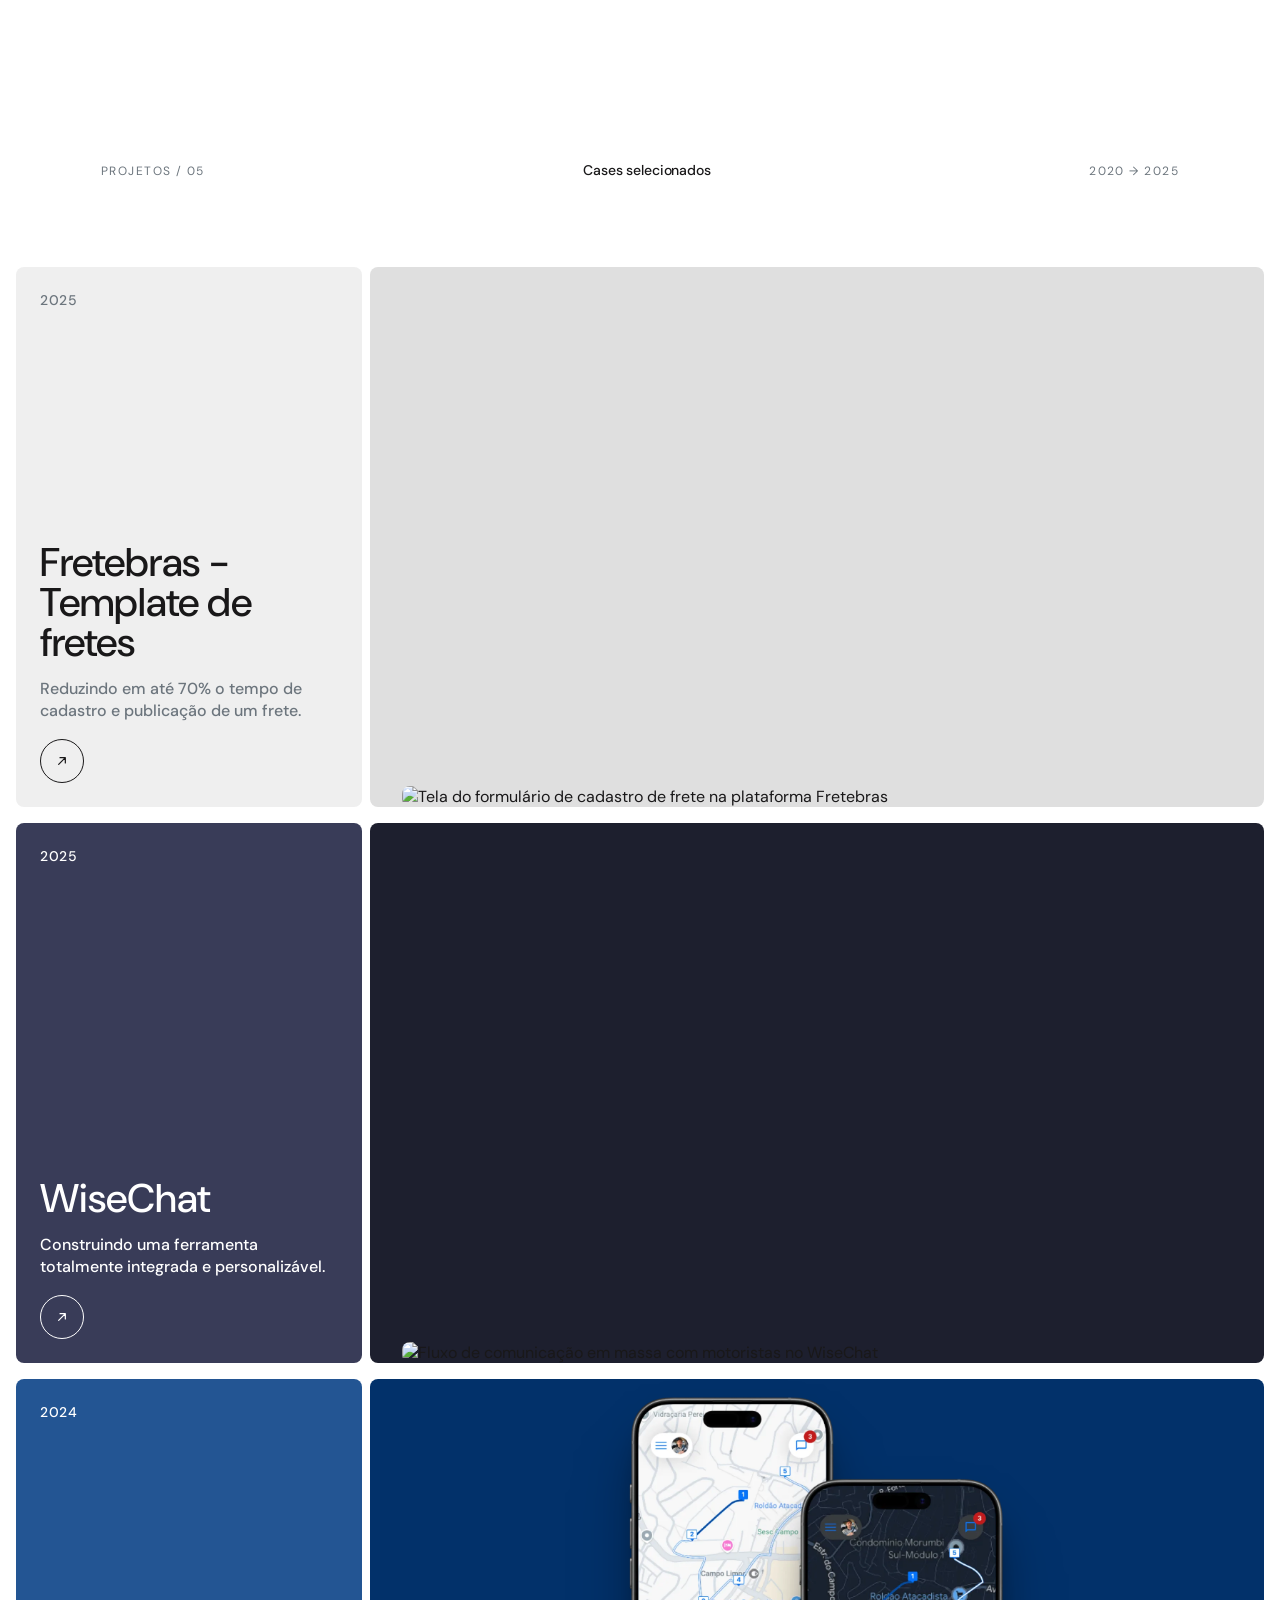
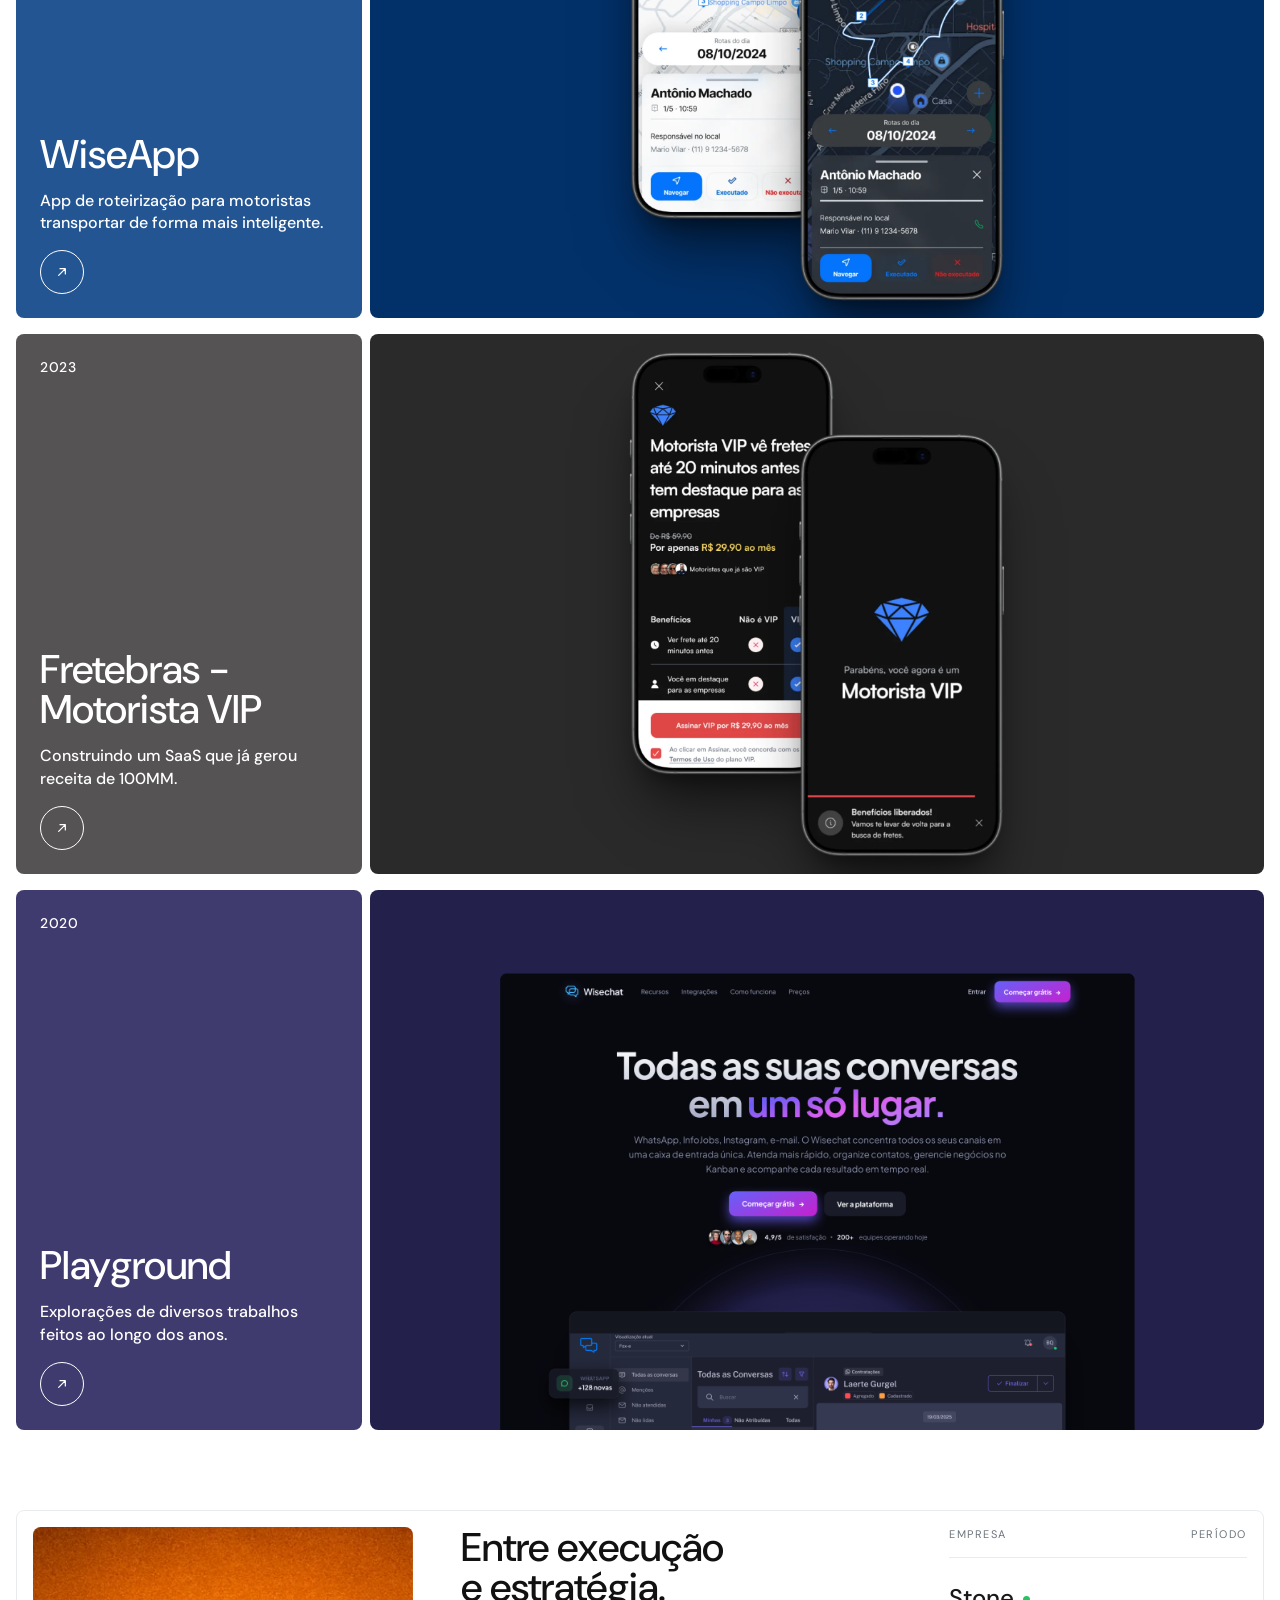
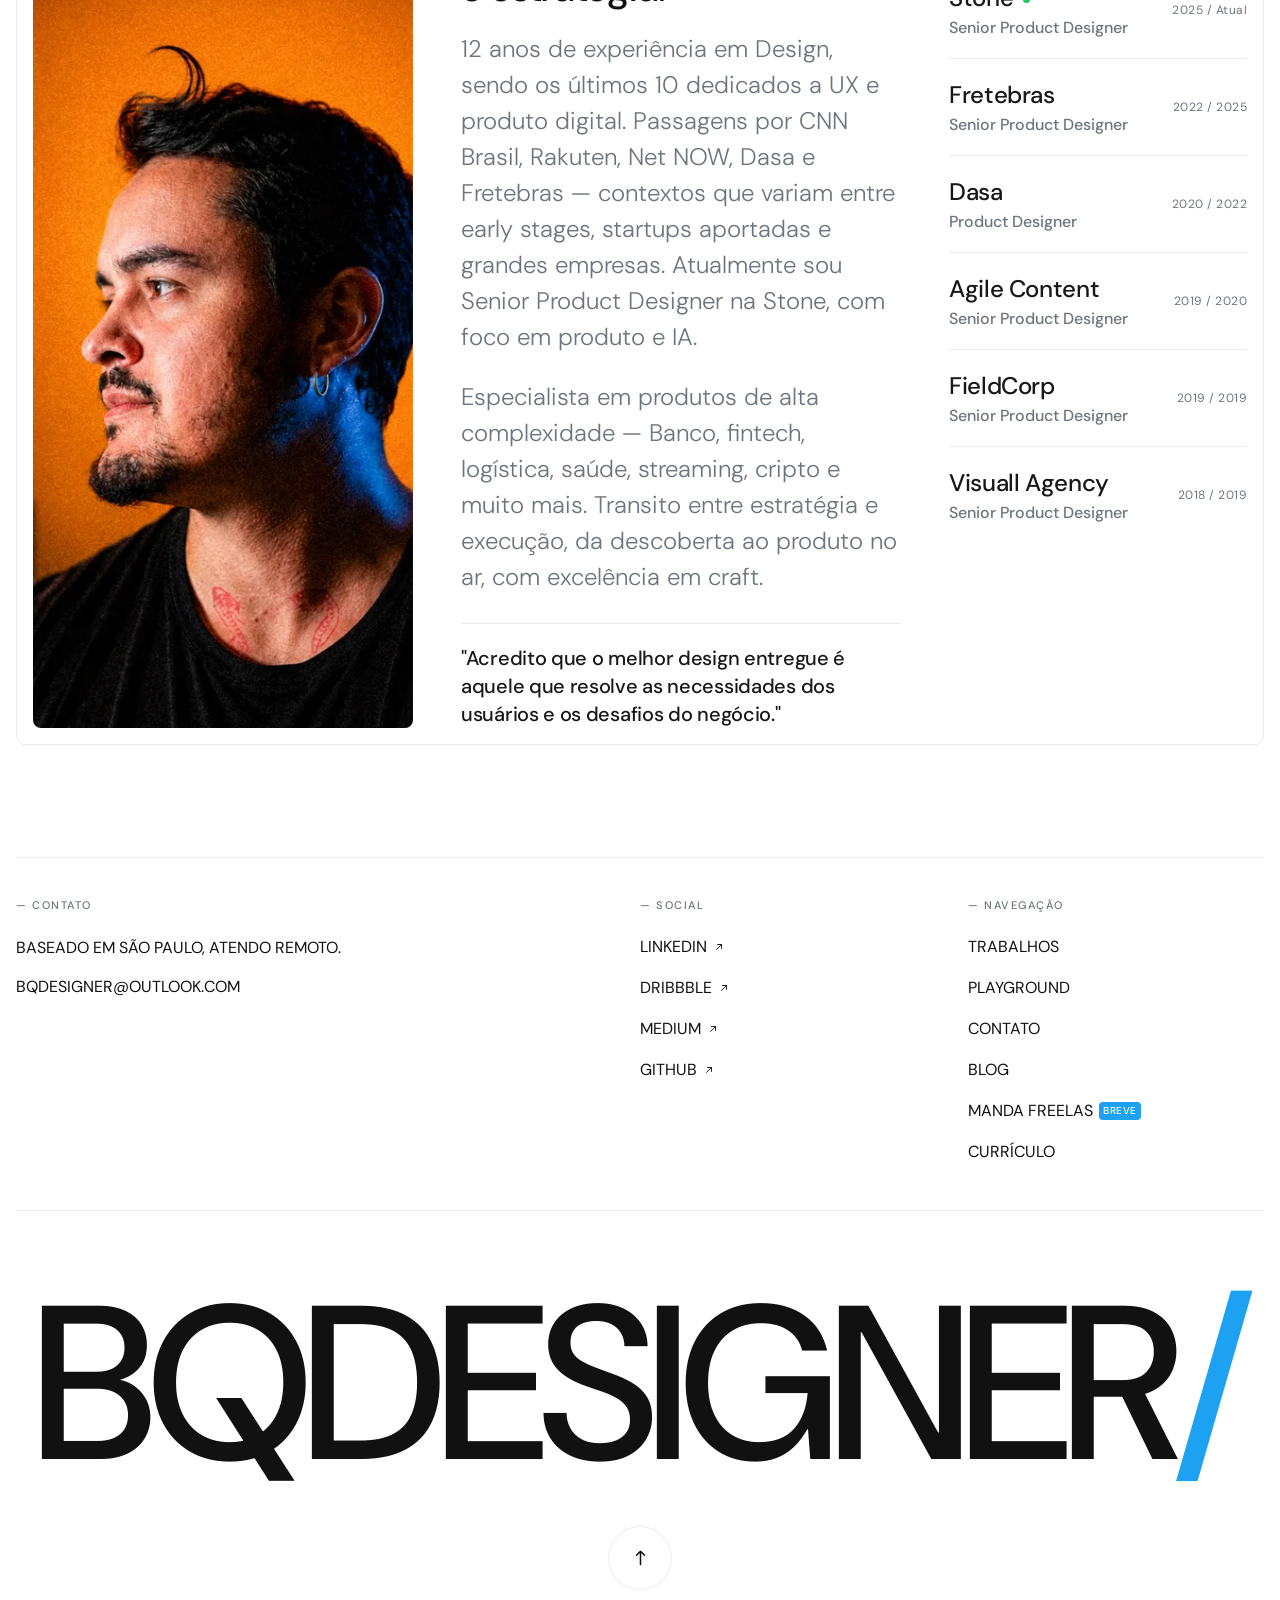
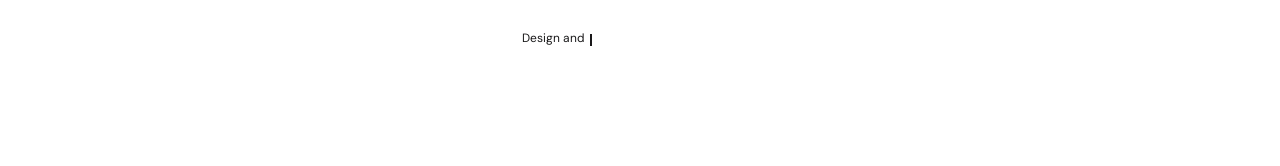
==== commit 7b78b7c2: "Interações dos cases e redesign do about-me na index Cases: empilhamento sticky no scroll (top 16px " ====
--- a/index.html
+++ b/index.html
@@ -117,8 +117,8 @@
       </div>
     </a>
 
-    <!-- WiseChat (img esquerda / desc direita) -->
-    <a href="case-wisechat.html" class="case-row case-row--reverse case-row--wisechat" aria-label="Ver case: WiseChat">
+    <!-- WiseChat (desc esquerda / img direita) -->
+    <a href="case-wisechat.html" class="case-row case-row--wisechat" aria-label="Ver case: WiseChat">
       <div class="card-desc-case">
         <span class="card-desc-year">2025</span>
         <div class="card-desc-body">
@@ -154,8 +154,8 @@
       </div>
     </a>
 
-    <!-- Motorista VIP (img esquerda / desc direita) -->
-    <a href="case-motorista-vip.html" class="case-row case-row--reverse case-row--vip" aria-label="Ver case: Motorista VIP">
+    <!-- Motorista VIP (desc esquerda / img direita) -->
+    <a href="case-motorista-vip.html" class="case-row case-row--vip" aria-label="Ver case: Motorista VIP">
       <div class="card-desc-case">
         <span class="card-desc-year">2023</span>
         <div class="card-desc-body">
@@ -199,14 +199,17 @@
   <!-- About Me -->
   <section class="about-me stack-layer" id="sobre">
     <div class="about-me-inner">
+      <!-- Foto em destaque: card retrato com parallax sutil (js/about-parallax.js) -->
+      <div class="about-photo-card">
+        <img src="assets/img-bq.webp?v=20260706" alt="Bruno Queirós" width="800" height="1000" loading="lazy" />
+      </div>
       <div class="about-me-left">
         <h2 class="case-section-title" data-i18n="about.tagline">Entre execução e estratégia.</h2>
         <div class="case-section-text">
           <p data-i18n="about.p1">12 anos de experiência em Design, sendo os últimos 10 dedicados a UX e produto digital. Passagens por CNN Brasil, Rakuten, Net NOW, Dasa e Fretebras — contextos que variam entre early stages, startups aportadas e grandes empresas. Atualmente sou Senior Product Designer na Stone, com foco em produto e IA.</p>
-          <p data-i18n="about.p2">Especialidade em produtos de alta complexidade operacional — plataformas de logística, ferramentas de gestão, aplicativos de campo e sistemas financeiros. Perfil que transita entre visão estratégica e execução detalhada: da descoberta e métricas de produto ao visual craft e Design System.</p>
+          <p data-i18n="about.p2">Especialista em produtos de alta complexidade — Banco, fintech, logística, saúde, streaming, cripto e muito mais. Transito entre estratégia e execução, da descoberta ao produto no ar, com excelência em craft.</p>
         </div>
         <div class="about-quote">
-          <img class="about-quote-photo" src="assets/img-bq.webp" alt="Bruno Queirós" width="240" height="240" />
           <p class="about-quote-text" data-i18n="about.p3">"Acredito que o melhor design entregue é aquele que resolve as necessidades dos usuários e os desafios do negócio."</p>
         </div>
       </div>
@@ -279,6 +282,7 @@
   <script defer src="js/lang-switcher.js"></script>
   <script defer src="js/hero-rotator.js"></script>
   <script defer src="js/reveal.js"></script>
+  <script defer src="js/about-parallax.js"></script>
   <script defer src="js/cases-swipe-hint.js"></script>
   <script defer src="js/case-cursor.js"></script>
   <script defer src="js/latest-posts.js"></script>
--- a/css/core.css
+++ b/css/core.css
@@ -322,33 +322,6 @@
 }
 
 /* ===== FOOTER CTA ===== */
-.content > .footer-cta {
-  width: 100%;
-  max-width: calc(100vw - 96px);
-  height: calc(100vh - 96px);
-  display: flex;
-  flex-direction: column;
-  align-items: center;
-  justify-content: center;
-  text-align: center;
-  padding: 48px;
-  border-radius: 12px;
-}
-
-.case-footer .footer-cta {
-  width: 100%;
-}
-
-.footer-cta-title {
-  margin: 0;
-  font-size: 64px;
-  font-weight: 500;
-  line-height: 1;
-  color: var(--color-mid);
-  text-wrap: balance;
-  text-transform: uppercase;
-}
-
 .footer-cta-top {
   display: flex;
   align-items: center;
@@ -357,47 +330,6 @@
   gap: 48px;
 }
 
-
-.footer-cta-email {
-  font-size: 64px;
-  font-weight: 700;
-  line-height: 1;
-  color: var(--color-dark);
-  text-transform: uppercase;
-  padding-bottom: 24px;
-  margin-top: 22px;
-  display: inline-block;
-  transition: color 0.2s;
-  position: relative;
-}
-
-.footer-cta-email::after {
-  content: '';
-  position: absolute;
-  bottom: 0;
-  left: 0;
-  right: 0;
-  height: 2px;
-  background: var(--color-accent);
-  transform: scaleX(0);
-  transform-origin: right;
-  transition: transform 0.4s ease;
-}
-
-.footer-cta-email:hover::after {
-  transform: scaleX(1);
-  transform-origin: left;
-}
-
-.footer-cta-email:not(:hover)::after {
-  left: auto;
-  right: 0;
-  transition: width 0.4s ease;
-}
-
-.footer-cta-email:hover {
-  color: var(--color-accent);
-}
 
 .footer-links {
   display: flex;
@@ -647,15 +579,6 @@
   opacity: 0.7;
 }
 
-.content > .footer-cta {
-  margin-bottom: 48px;
-}
-
-.content > .footer-cta {
-  background: var(--color-light);
-  border-radius: 12px;
-}
-
 /* ===== FOOTER BIG NAME ===== */
 .footer-bigname {
   width: 100%;
@@ -725,16 +648,6 @@
 
 /* ===== RESPONSIVE: TABLET ===== */
 @media (max-width: 1200px) {
-  .footer-cta-title,
-  .footer-cta-email {
-    font-size: 42px;
-  }
-
-  .content > .footer-cta {
-    height: calc(100vh - 96px);
-    padding: 48px;
-  }
-
   .case-footer {
     padding: 64px 16px;
   }
@@ -756,27 +669,12 @@
     padding: 24px 24px 40px;
   }
 
-  .content > .footer-cta {
-    height: calc(100vh - 96px);
-    max-width: 100%;
-    padding: 32px 24px;
-  }
-
   .footer-cta-top {
     flex-direction: column;
     align-items: center;
     gap: 32px;
   }
 
-  .footer-cta-title {
-    font-size: 28px;
-  }
-
-  .footer-cta-email {
-    font-size: clamp(16px, 6.2vw, 28px);
-    white-space: nowrap;
-  }
-
   .footer-grid {
     grid-template-columns: 1fr;
     gap: 24px;
@@ -784,15 +682,6 @@
 
   .case-footer {
     padding: 80px 16px 48px;
-  }
-
-  .case-footer .footer-cta-title {
-    font-size: 28px;
-  }
-
-  .case-footer .footer-cta-email {
-    font-size: clamp(16px, 6.2vw, 28px);
-    white-space: nowrap;
   }
 
   .scroll-indicator {
@@ -1004,7 +893,7 @@
    Progressive blur: camadas com blur crescente (1px no topo -> 7px na base),
    cada uma visível só numa banda horizontal (máscara). O empilhamento das bandas
    com bordas suaves gera o degradê: quase nítido em cima, forte embaixo.
-   pointer-events:none pra não bloquear cliques (footer-cta fica sob ela). */
+   pointer-events:none pra não bloquear cliques (footer fica sob ela). */
 .viewport-blur {
   position: fixed;
   left: 0;
@@ -1066,7 +955,6 @@
 .js-reveal .hero-title,
 .js-reveal .hero-sub,
 .js-reveal .section-label,
-.js-reveal .cases > .case-row,
 .js-reveal .logo-marquee,
 .js-reveal .about-me-left > *,
 .js-reveal .experience-list > *,
@@ -1076,7 +964,6 @@
 .js-reveal .case-section,
 .js-reveal .case-img-full,
 .js-reveal .next-case,
-.js-reveal .footer-cta,
 .js-reveal .footer-col,
 .js-reveal .footer-bigname,
 .js-reveal .footer-credit {
--- a/css/index.css
+++ b/css/index.css
@@ -381,8 +381,7 @@
 /* ===== CASE ROW (desc-case + img-case lado a lado, proporção do Figma) ===== */
 /* Larguras em % (390/1408 e resto) preservam a proporção. A altura vem do
    aspect-ratio do .card-img-case (não do row) — assim a imagem com height:100%
-   tem uma altura definida pra ser cortada, sem o row crescer pra caber a imagem.
-   Rows alternam o lado via --reverse. */
+   tem uma altura definida pra ser cortada, sem o row crescer pra caber a imagem. */
 .case-row {
   display: flex;
   gap: 8px;
@@ -390,9 +389,15 @@
   text-decoration: none;
 }
 
-.case-row--reverse {
-  flex-direction: row-reverse;
-}
+/* Empilhamento por scroll: o 1º case gruda a 16px do topo; os seguintes
+   grudam 32px abaixo do anterior (z-index crescente pra ficar por cima ao
+   passar por cima do de trás). Ao empilhar o último, a pilha acaba e o
+   scroll segue normal pro about-me — comportamento nativo do sticky, sem JS. */
+.cases > .case-row:nth-child(1) { position: sticky; top: 16px; z-index: 1; }
+.cases > .case-row:nth-child(2) { position: sticky; top: 48px; z-index: 2; }
+.cases > .case-row:nth-child(3) { position: sticky; top: 80px; z-index: 3; }
+.cases > .case-row:nth-child(4) { position: sticky; top: 112px; z-index: 4; }
+.cases > .case-row:nth-child(5) { position: sticky; top: 144px; z-index: 5; }
 
 /* ===== DESC CARD ===== */
 .card-desc-case {
@@ -535,7 +540,9 @@
 /* ===== CURSOR "VER CASE" (sobre as imagens dos cases) ===== */
 /* Esconde o cursor nativo só quando o cursor custom está ativo (classe via JS) */
 .case-cursor-on .card-img-case,
-.case-cursor-on .card-img-case * {
+.case-cursor-on .card-img-case *,
+.case-cursor-on .card-desc-case,
+.case-cursor-on .card-desc-case * {
   cursor: none;
 }
 
@@ -604,21 +611,43 @@
   padding: 16px 16px 0;
 }
 
+/* Foto em destaque: card retrato que estica na altura da linha (grammar dos
+   cards de case: raio 8, imagem cobrindo). A imagem tem 118% de altura e é
+   deslocada por js/about-parallax.js (translate3d) num drift sutil de scroll —
+   com prefers-reduced-motion o JS não roda e a foto fica estática. */
+.about-photo-card {
+  position: relative;
+  width: 380px;
+  flex-shrink: 0;
+  border-radius: 8px;
+  overflow: hidden;
+  background: var(--color-low);
+}
+
+.about-photo-card img {
+  position: absolute;
+  left: 0;
+  top: -9%;
+  width: 100%;
+  height: 118%;
+  object-fit: cover;
+  will-change: transform;
+}
+
+/* Entrada da foto: fade + settle de escala (em vez do translateY padrão do
+   reveal) — mesma curva/duração do sistema. .reveal-in (reveal.js) zera. */
+.js-reveal .about-photo-card {
+  opacity: 0;
+  transform: scale(1.045);
+  transition: opacity 1.8s cubic-bezier(0.22, 1, 0.36, 1),
+              transform 1.8s cubic-bezier(0.22, 1, 0.36, 1);
+  will-change: opacity, transform;
+}
+
 .about-quote {
-  display: flex;
-  align-items: center;
   margin-top: 28px;
   padding-top: 20px;
   border-top: 1px solid var(--color-low);
-}
-
-.about-quote-photo {
-  flex-shrink: 0;
-  width: 96px;
-  height: 96px;
-  margin-right: 16px;
-  border-radius: 16px;
-  object-fit: cover;
 }
 
 .about-quote-text {
@@ -636,7 +665,7 @@
   gap: 48px;
   border: 1px solid var(--color-low);
   border-radius: 8px;
-  padding: 32px;
+  padding: 16px;
 }
 
 .about-me-left {
@@ -659,6 +688,22 @@
 
 .about-me-right .case-section-title {
   margin-bottom: 0;
+}
+
+/* Tablet: 3 colunas não cabem — experiência desce em largura total,
+   foto + texto seguem lado a lado. */
+@media (max-width: 1180px) and (min-width: 768px) {
+  .about-me-inner {
+    flex-wrap: wrap;
+  }
+
+  .about-photo-card {
+    width: 320px;
+  }
+
+  .about-me-right {
+    width: 100%;
+  }
 }
 
 .experience-list {
@@ -784,7 +829,7 @@
 /* ===== ESCRITA RECENTE: 3 últimos posts do blog =====
    Cards replicam a estrutura do card do blog (_components/BlogList). */
 .writing {
-  padding: 16px 16px 64px;
+  padding: 16px 16px 0;
 }
 
 .writing-inner {
@@ -968,14 +1013,10 @@
     max-width: 100%;
   }
 
-  .about-quote {
-    flex-direction: column;
-    align-items: flex-start;
-  }
-
-  .about-quote-photo {
-    margin-right: 0;
-    margin-bottom: 16px;
+  /* Foto vira banner retrato full-width no topo do card */
+  .about-photo-card {
+    width: 100%;
+    aspect-ratio: 4 / 5;
   }
 
   .about-me-right {
@@ -1008,8 +1049,8 @@
 
   /* Cada case ocupa 90% da largura (o próximo fica espiando) e 90% da altura da
      viewport. Empilha desc em cima, img embaixo (inclusive nos rows --reverse). */
-  .case-row,
-  .case-row--reverse {
+  .case-row {
+    position: static;
     flex-direction: column;
     flex: 0 0 90%;
     width: 90%;
@@ -1046,12 +1087,6 @@
     aspect-ratio: auto;
   }
 
-  /* Cases já entram visíveis no carrossel horizontal (sem fade de reveal) */
-  .js-reveal .cases > .case-row {
-    opacity: 1;
-    transform: none;
-  }
-
   /* Screenshots (1/2/5): ancora no topo-esquerda com 40px de respiro; a imagem
      sangra pra direita e pra baixo (cortada pelo overflow do card). */
   .card-img-case--contain {
@@ -1086,7 +1121,7 @@
    demais textos, scroll pra baixo segue pro restante do site. */
 @media (max-width: 767px) {
   .writing {
-    padding: 0 0 48px;
+    padding: 0;
   }
 
   .writing-inner {
